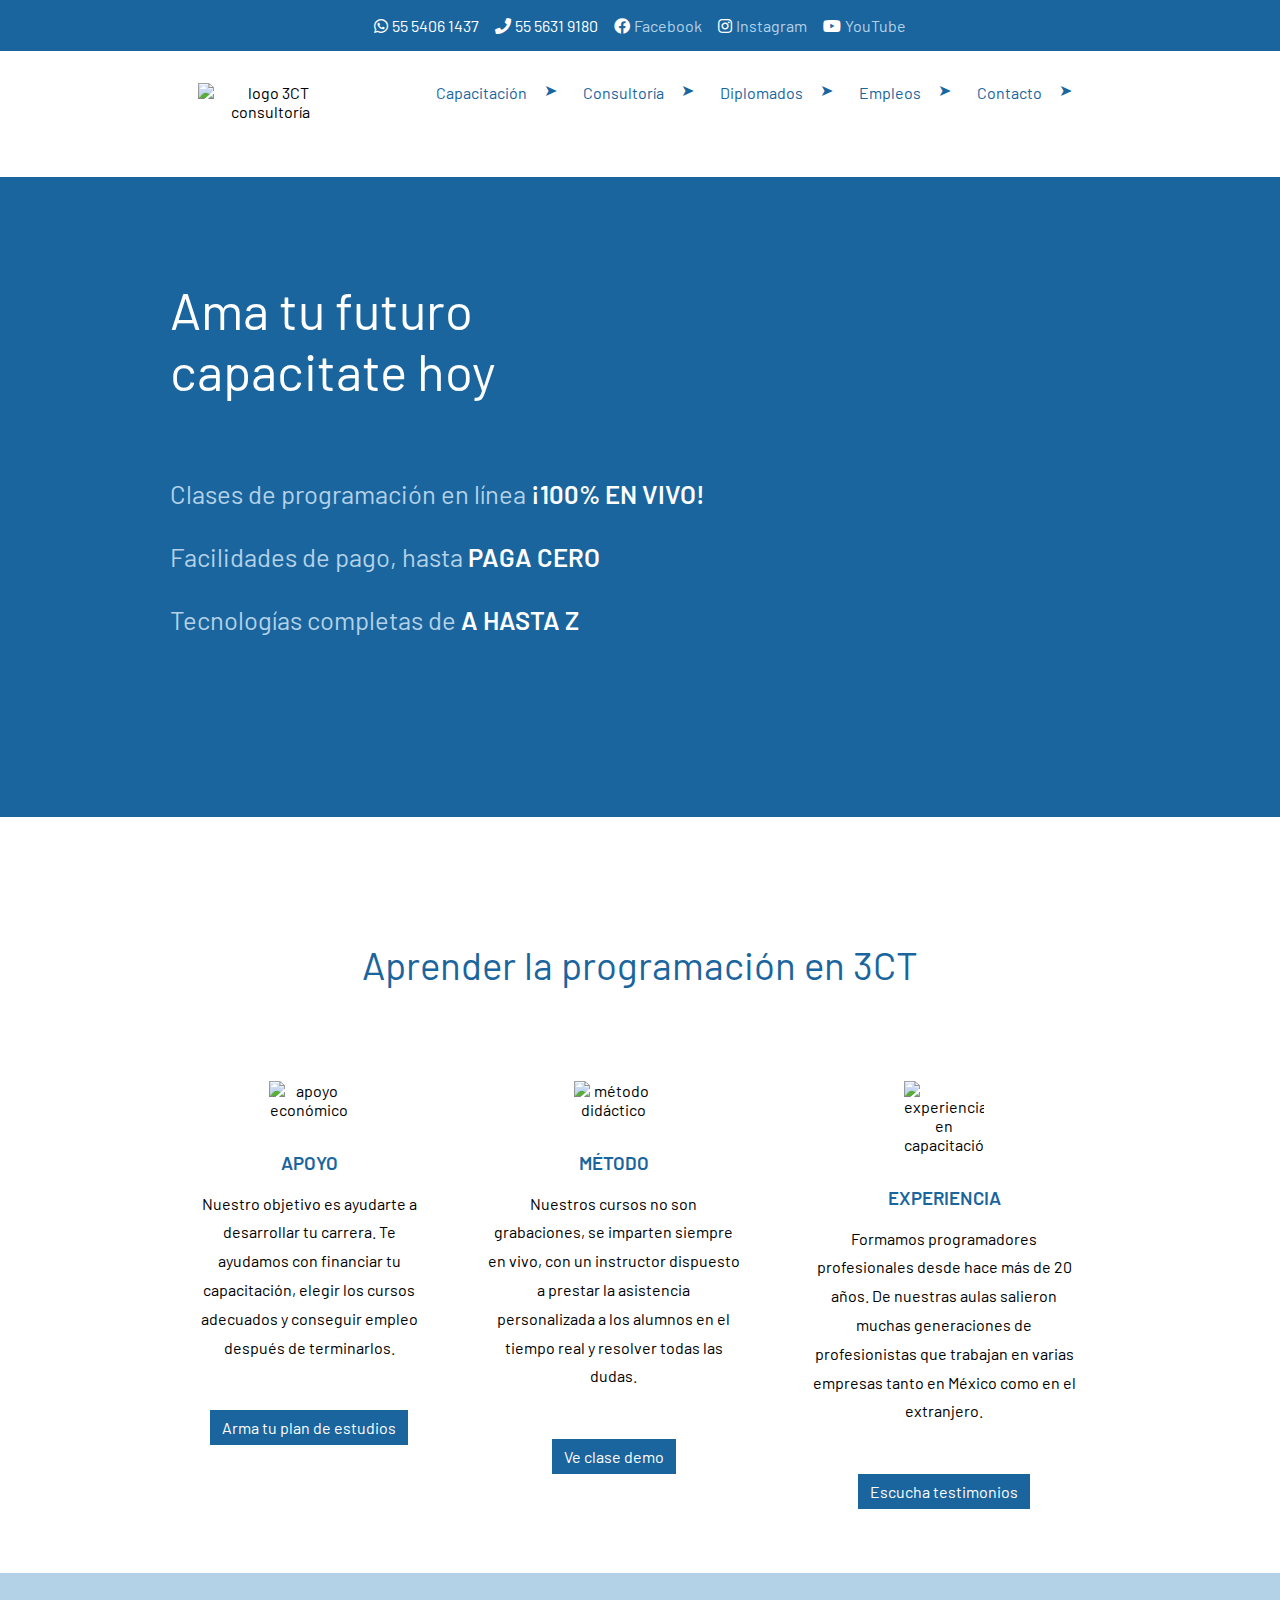
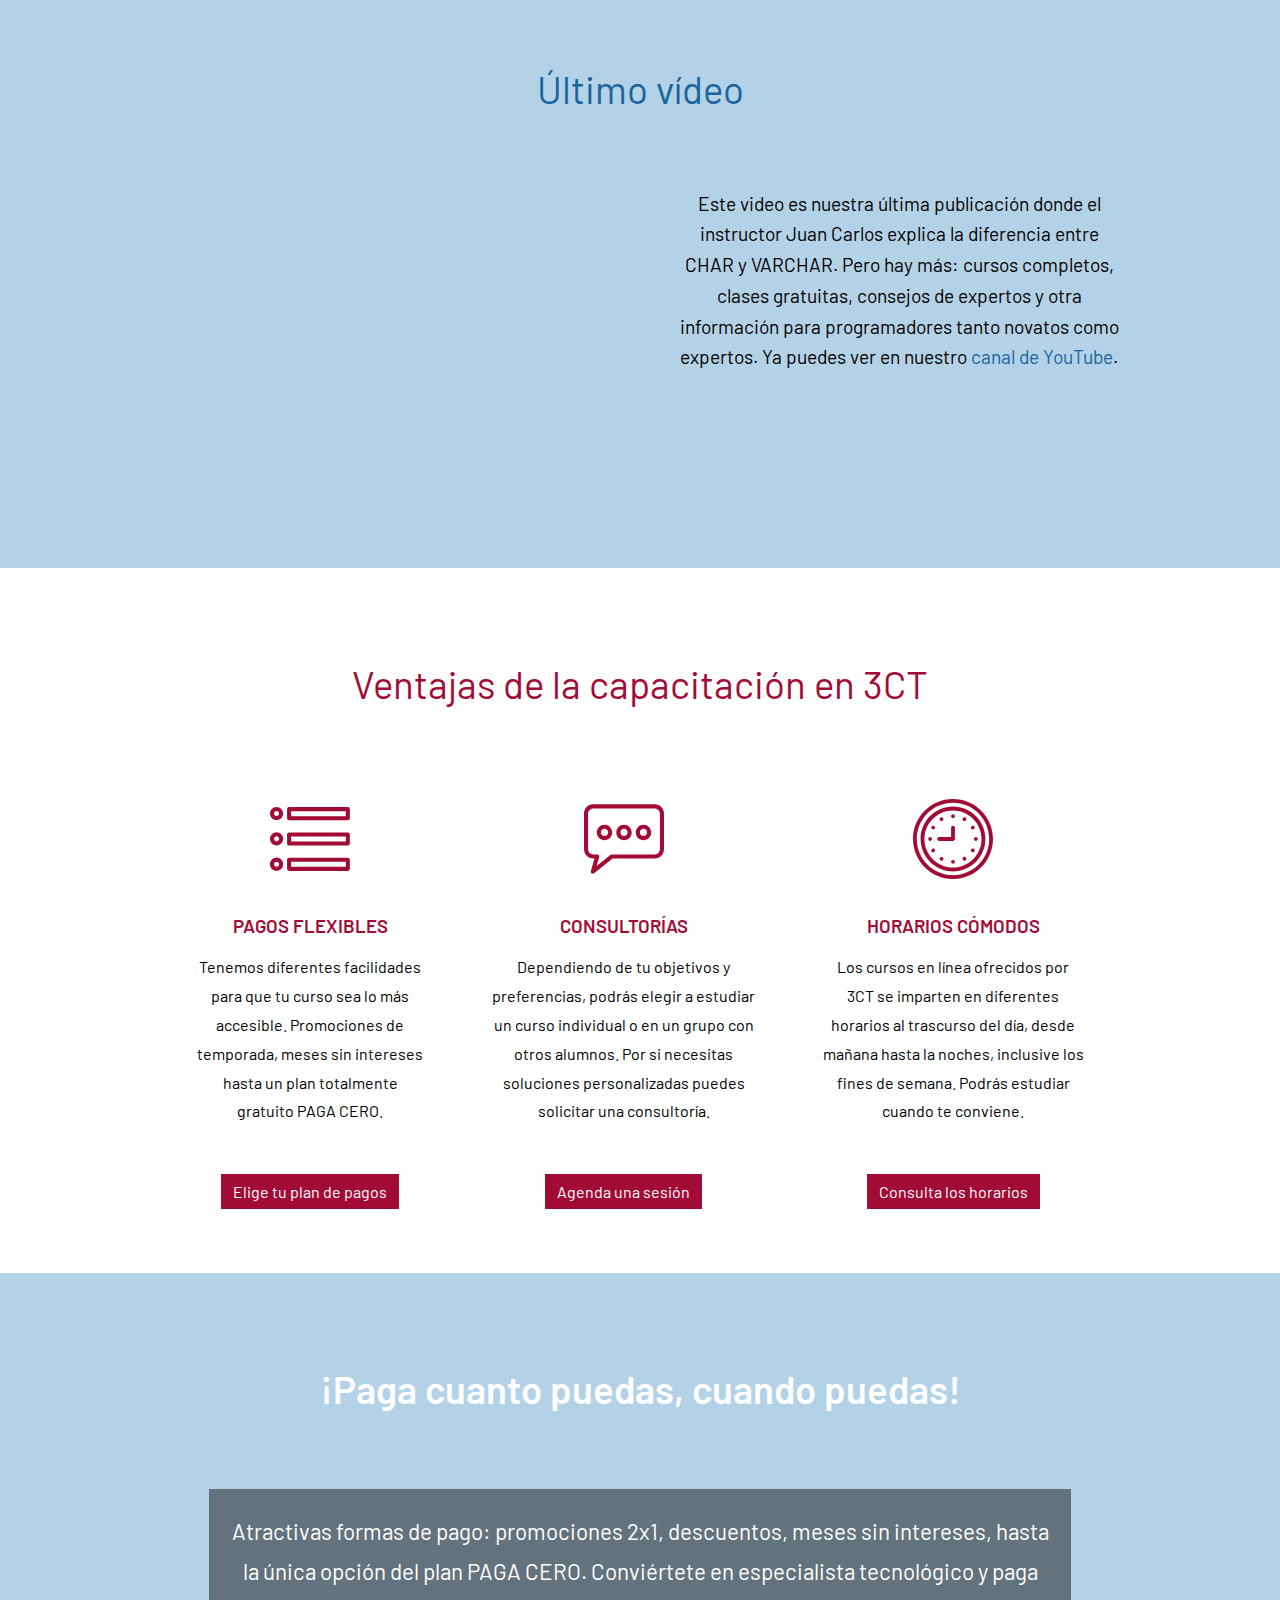
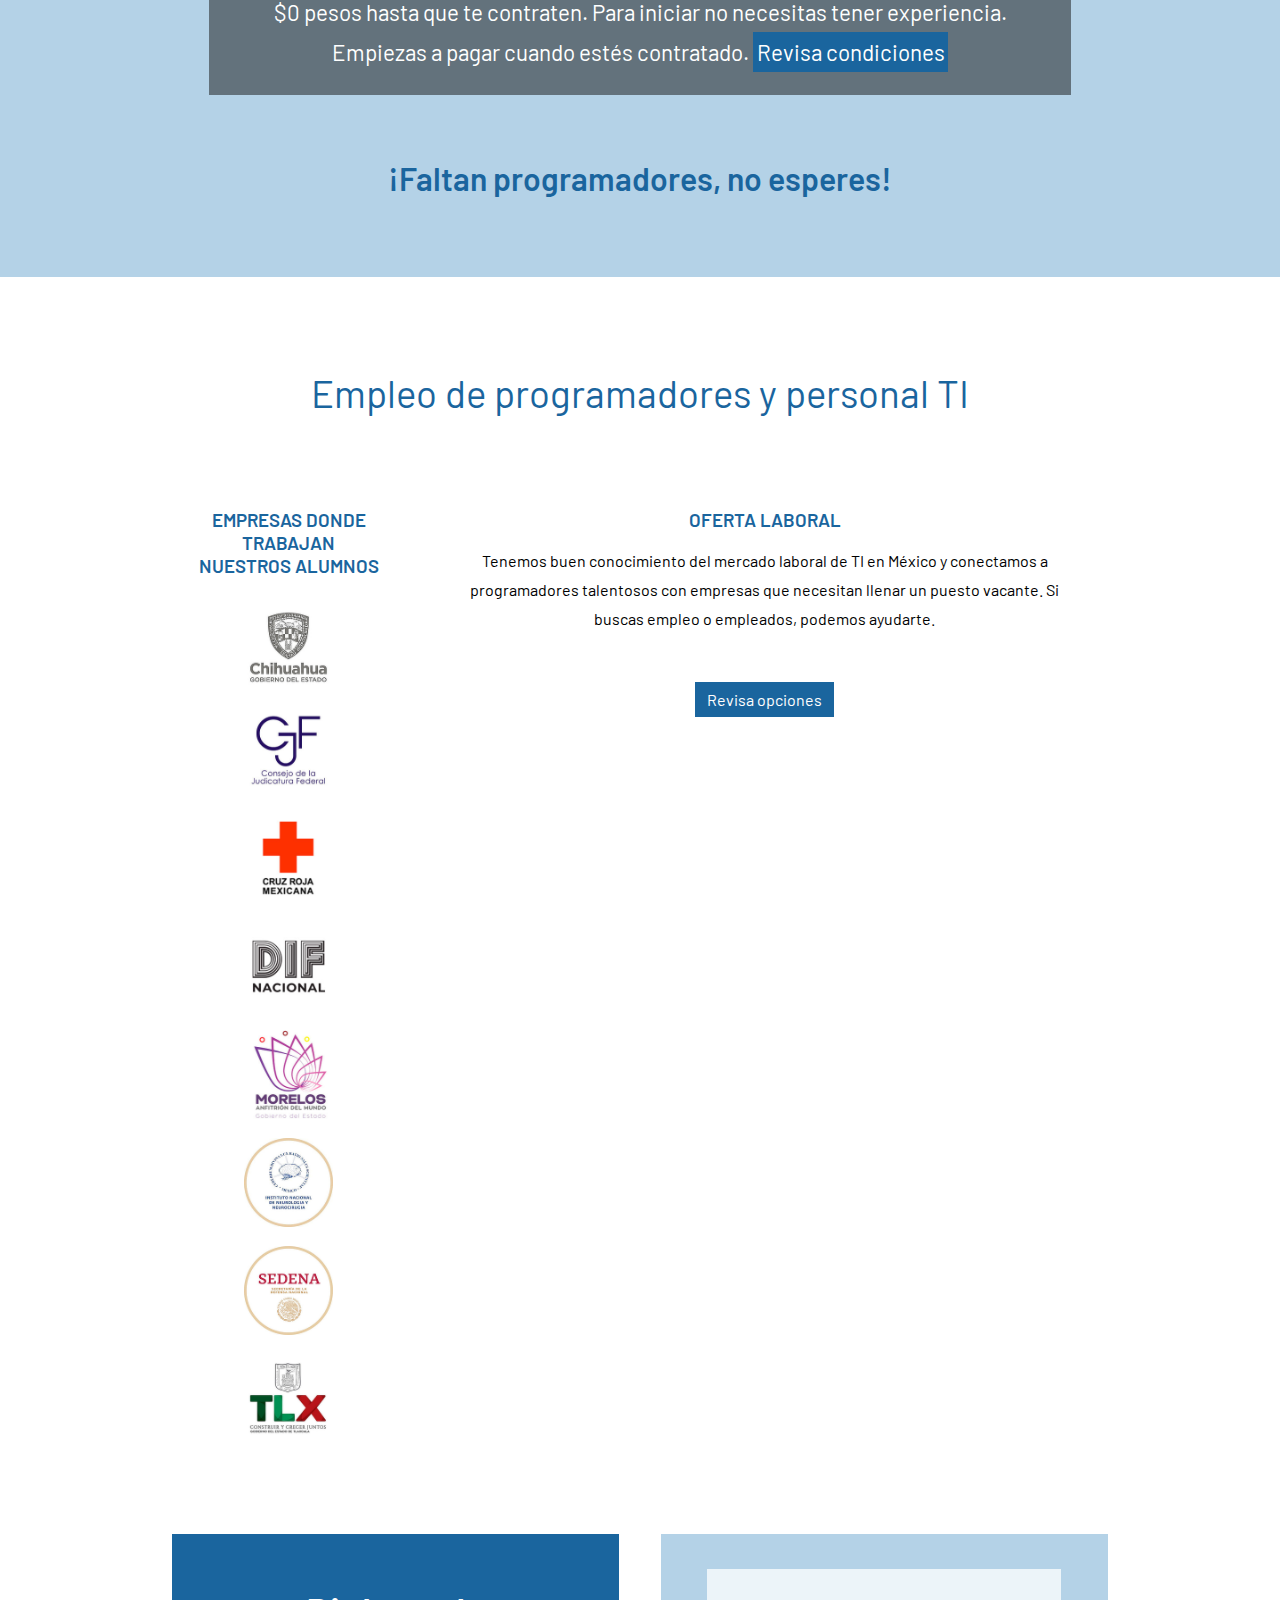
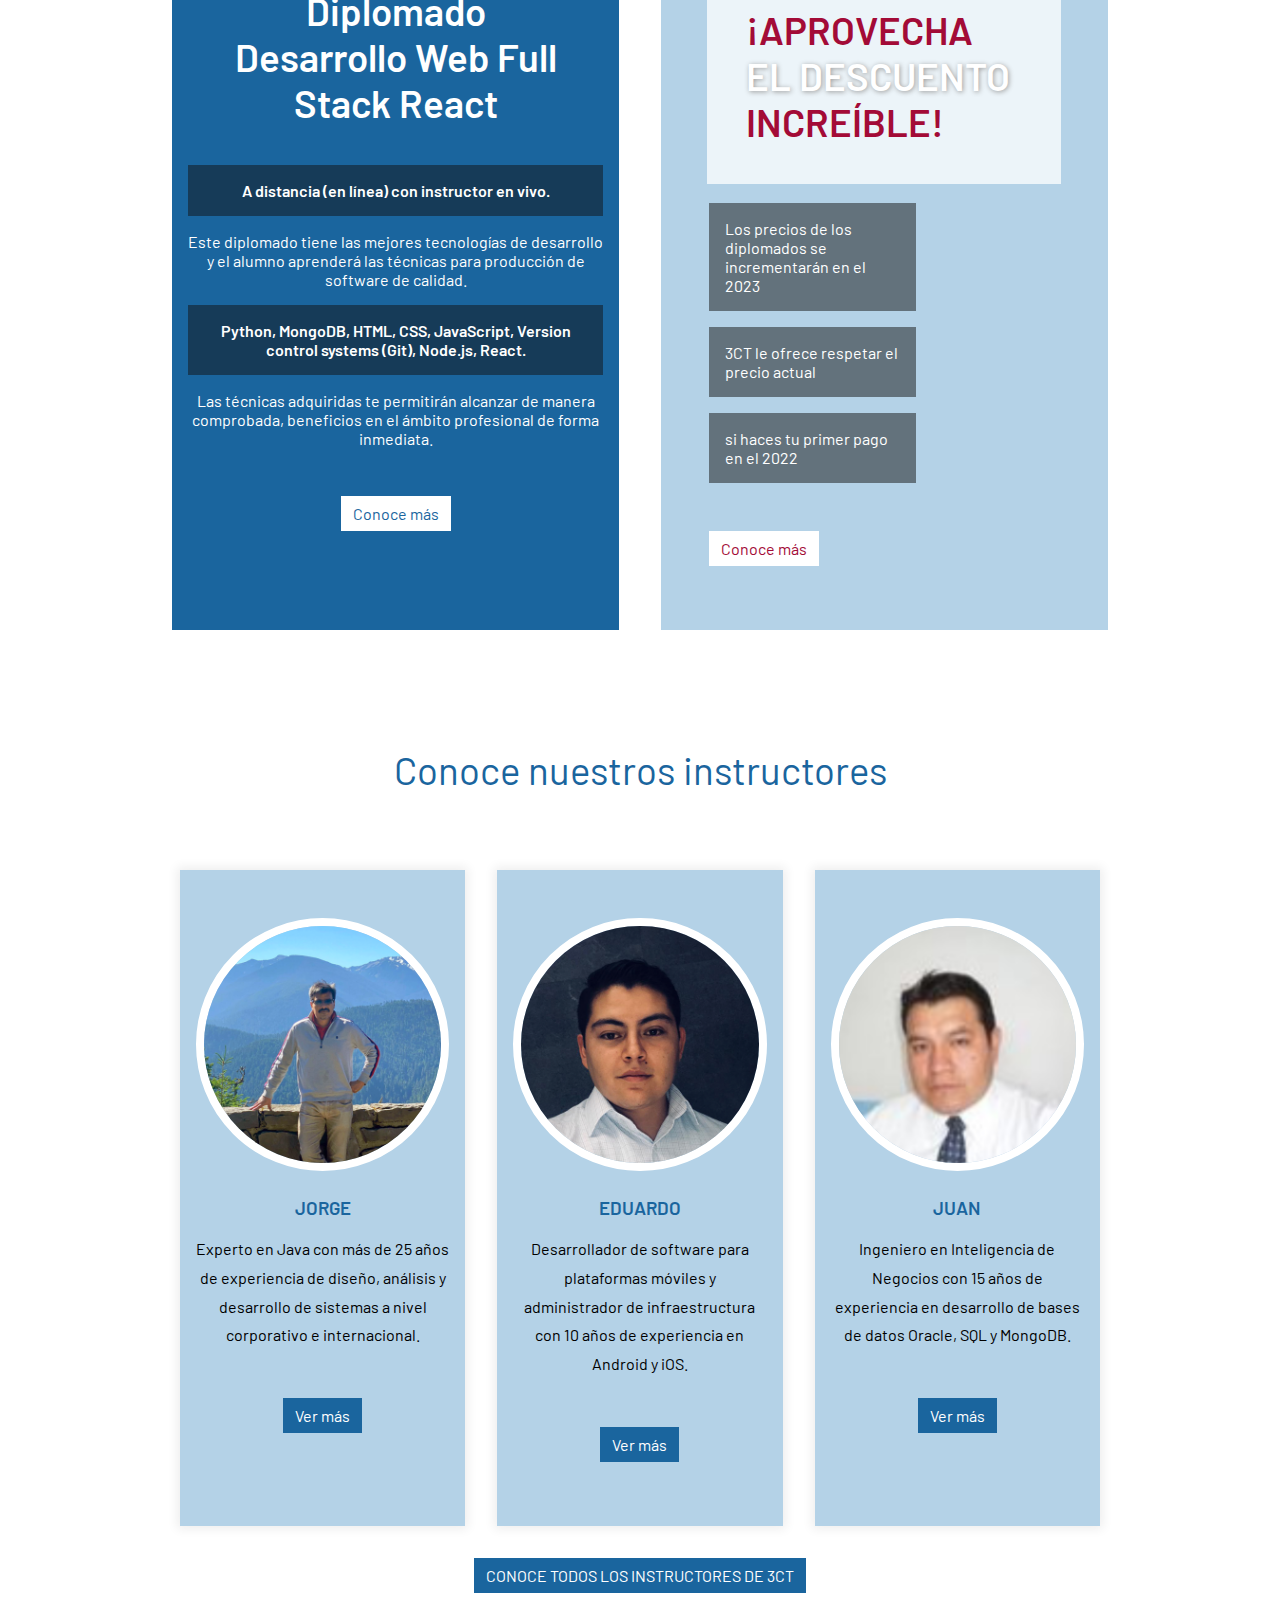
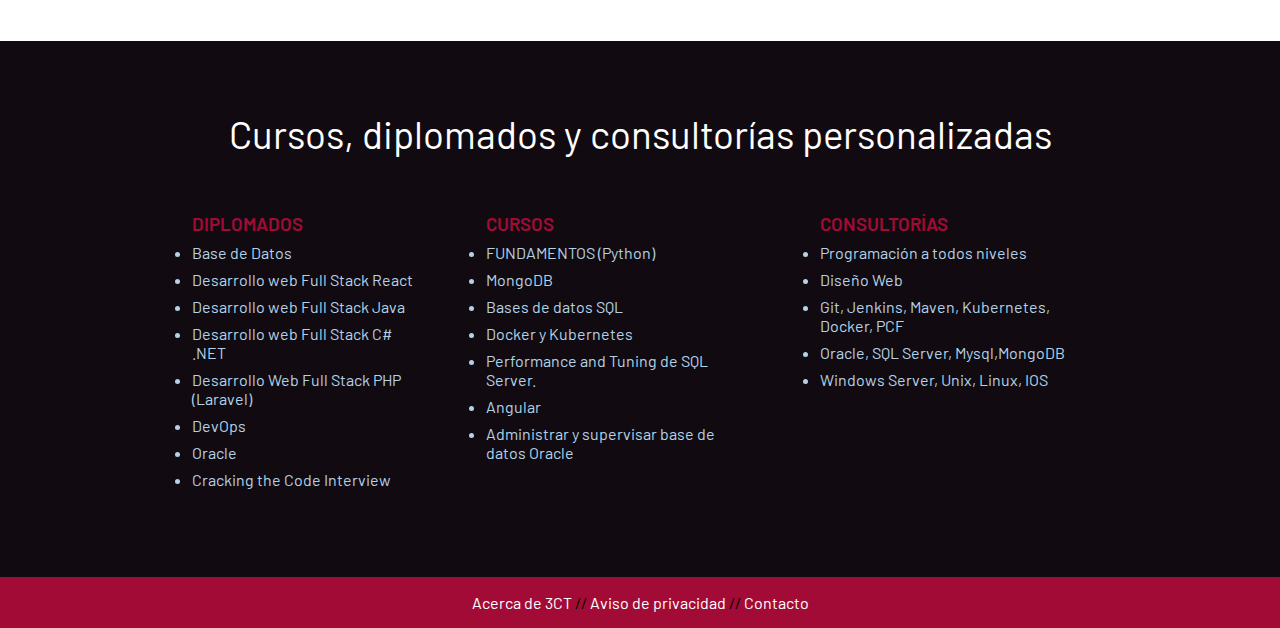
==== index.html @ 9e53409d "Se cambió texto de promoción." ====
<!DOCTYPE html>
<html lang="es" ontouchmove>

<head>

    <!-- Global site tag (gtag.js) - Google Ads: 1069296032 -->
    <script async src="https://www.googletagmanager.com/gtag/js?id=AW-1069296032"></script>
    <script>
        window.dataLayer = window.dataLayer || [];

        function gtag() {
            dataLayer.push(arguments);
        }
        gtag('js', new Date());
        gtag('config', 'AW-1069296032');
    </script>

    <meta charset="UTF-8">
    <meta http-equiv="X-UA-Compatible" content="IE=edge">
    <meta name="viewport" content="width=device-width, initial-scale=1.0">
    <meta name="description" content="Cursos, diplomados, consultorías en Java, PHP, bases de datos y programación general.">

    <title>3CT Centro de Capacitación y Consultoría Tecnológica</title>

    <link rel="preconnect" href="https://fonts.googleapis.com">
    <link rel="preconnect" href="https://fonts.gstatic.com" crossorigin>
    <link href="https://fonts.googleapis.com/css2?family=Barlow:wght@100;400;600;900&display=swap" rel="stylesheet">
    <link rel="stylesheet" href="https://use.fontawesome.com/releases/v5.0.7/css/all.css">
    <link rel="stylesheet" type="text/css" href="css/styles3CT.css">

    <link rel="stylesheet" type="text/css" href="slick/slick.css" />
    <link rel="stylesheet" type="text/css" href="slick/slick-theme.css" />

</head>

<body id="index">

    <!-- redes sociales y teléfonos -->

    <section class="bgB1">

        <ul id="redes" class="inner">
            <li><i class="fab fa-whatsapp"></i>55 5406 1437</li>
            <li><i class="fas fa-phone"></i>55 5631 9180</li>
            <li><i class="fab fa-facebook"></i><a href="https://www.facebook.com/tresct/?ref=pages_you_manage">Facebook</a></li>
            <li><i class="fab fa-instagram"></i><a href="https://www.instagram.com/3ctcentrodecapacitacion/">Instagram</a></li>
            <li><i class="fab fa-youtube"></i><a href="https://www.youtube.com/c/3ctMx/playlists">YouTube</a></li>
        </ul>

    </section>

    <section class="inner" id="topBar">

        <!-- barra superior con logo y navegación -->

        <img src="pic/logo-3ct.svg" alt="logo 3CT consultoría" id="logo3CT">

        <nav class="ddmenu">
            <div class="ddgroup">
                Capacitación
                <div class="ddsub">
                    <a href="#cursos">Cursos</a>
                    <a href="#diplomados">Diplomados</a>
                </div>
            </div>
            <div class="ddgroup">
                Consultoría
                <div class="ddsub">
                    <a href="#">Para empresas</a>
                    <a href="#conpersonas">Para personas</a>
                </div>
            </div>
            <div class="ddgroup">
                Diplomados
                <div class="ddsub">
                    <li><a href="/basededatos">Base de Datos</a></li>
                    <li><a href="/fullstack/react">Desarrollo web Full Stack React</a></li>
                    <li><a href="/fullstack/java">Desarrollo web Full Stack Java</a></li>
                    <li><a href="/fullstack/cSharp">Desarrollo web Full Stack C# .NET</a></li>
                     <li><a href="/fullstack/php">Desarrollo Web Full Stack PHP (Laravel)</a></li>
                    <li><a href="/devops">DevOps</a></li>
                    <!-- <li><a href="/oracle">Oracle</a></li> -->
                </div>
            </div>
            <div class="ddgroup">
                Empleos
                <div class="ddsub">
                    <a href="#">Bolsa de trabajo</a>
                    <a href="#">Contrata programadores</a>
                </div>
            </div>
            <div class="ddgroup" onclick="">
                Contacto
                <div class="ddsub">
                    <a href="https://wa.me/5215554061437?text=Hola,%20quiero%20más%20informes%20por%20favor "><i class="fab fa-whatsapp iconContact"></i>55 5406 1437</a>
                    <a href="tel:+5215556319180"><i class="fas fa-phone iconContact"></i>55 5631 9180</a>
                    <a href="mailto:contacto@3ct.mx"><object data="/pic/email.svg" type="" width="12px"></object>contacto@3ct.mx</a>
                    <a href="https://www.facebook.com/tresct/?ref=pages_you_manage"><i class="fab fa-facebook iconContact"></i>Facebook</a>
                    <a href="https://instagram.com/3ct_ig?igshid=YmMyMTA2M2Y="><i class="fab fa-instagram iconContact"></i>Instagram</a>
                    <a href="https://www.youtube.com/c/3ctMx/playlists"><i class="fab fa-youtube iconContact"></i>YouTube</a>
                </div>
            </div>
        </nav>

    </section>

    <!-- sección de cabecera con eslogan -->

    <div class="bgB1">
        <header class="inner" id="indxHdr">
            <h1>Ama tu futuro <br> capacitate hoy</h1>
            <p>Clases de programación en línea <span>¡100% EN VIVO!</span></p>
            <p>Facilidades de pago, hasta <span>PAGA CERO</span></p>
            <p>Tecnologías completas de <span>A HASTA Z</span></p>
        </header>
    </div>

    <!-- beneficios de estudiar en 3CT -->

    <section class="inner blue" id="indxBloc01">

        <h2>Aprender la programación en 3CT</h2>

        <div class="renglon">
            <div>
                <img src="pic/icon-apoyo.svg" alt="apoyo económico" class="icono">
                <h3>APOYO</h3>
                <p>Nuestro objetivo es ayudarte a desarrollar tu carrera. Te ayudamos con financiar tu capacitación, elegir los cursos adecuados y conseguir empleo después de terminarlos.</p>
                <a href="#" class="btn">Arma tu plan de estudios</a>
            </div>
            <div>
                <img src="pic/icon-metodo.svg" alt="método didáctico" class="icono">
                <h3>MÉTODO</h3>
                <p>Nuestros cursos no son grabaciones, se imparten siempre en vivo, con un instructor dispuesto a prestar la asistencia personalizada a los alumnos en el tiempo real y resolver todas las dudas.</p>
                <a href="https://www.youtube.com/watch?v=fLGae6ad7_g" class="btn">Ve clase demo</a>
            </div>
            <div>
                <img src="pic/icon-experiencia.svg" alt="experiencia en capacitación" class="icono">
                <h3>EXPERIENCIA</h3>
                <p>Formamos programadores profesionales desde hace más de 20 años. De nuestras aulas salieron muchas generaciones de profesionistas que trabajan en varias empresas tanto en México como en el extranjero.</p>
                <a href="#" class="btn">Escucha testimonios</a>
            </div>
        </div>

    </section>

    <!-- promoción del canal de YT -->

    <div class="bgB2">

        <section class="inner" id="ytpromo">
            <h2>Último vídeo</h2>
            <div>
                <iframe width="560" height="315" src="https://www.youtube.com/embed/TAAWGd6FJJU" title="YouTube video player" frameborder="0" allow="accelerometer; autoplay; clipboard-write; encrypted-media; gyroscope; picture-in-picture" allowfullscreen></iframe>
                <p>Este video es nuestra última publicación donde el instructor Juan Carlos explica la diferencia entre CHAR y VARCHAR. Pero hay más: cursos completos, clases gratuitas, consejos de expertos y otra información para programadores tanto novatos
                    como expertos. Ya puedes ver en nuestro <a href="https://www.youtube.com/c/3ctMx/playlists">canal de YouTube</a>.</p>
            </div>
        </section>

    </div>

    <!-- ventajas de la capacitación en 3CT -->

    <section class="inner red" id="indxBloc02">

        <a name="cerrar">
            <h2>Ventajas de la capacitación en 3CT</h2>
        </a>

        <div class="renglon">
            <div>
                <img src="pic/icon-pagos.svg" alt="pagos flexibles" class="icono">
                <h3>PAGOS FLEXIBLES</h3>
                <p>Tenemos diferentes facilidades para que tu curso sea lo más accesible. Promociones de temporada, meses sin intereses hasta un plan totalmente gratuito PAGA CERO. </p>
                <a href="#ventana-pagos" id=btnVentana class="btn">Elige tu plan de pagos</a>
                <aside id="ventana-pagos" class="ventana-pagos">
                    <div class="abrir-ventana">
                        <h3>Estos son los planes de estudio.</h3>
                    </div>
                    <a href="" class="cerrar-ventana"></a>
                </aside>
            </div>
            <div>
                <img src="pic/icon-consultorias.svg" alt="consultorías" class="icono">
                <h3>CONSULTORÍAS</h3>
                <p>Dependiendo de tu objetivos y preferencias, podrás elegir a estudiar un curso individual o en un grupo con otros alumnos. Por si necesitas soluciones personalizadas puedes solicitar una consultoría.</p>
                <a href="#ventana-sesion" id=btnVentana class="btn">Agenda una sesión</a>
                <aside id="ventana-sesion" class="ventana-sesion">
                    <div class="abrir-ventana">
                        <p>Lorem Ipsum is simply dummy text of the printing and typesetting industry. Lorem Ipsum has been the industry's standard dummy text ever since the 1500s, when an unknown printer took a galley of type and scrambled it to make a type
                            specimen book.</p>
                    </div>
                    <a href="" class="cerrar-ventana"></a>
                </aside>
            </div>
            <div>
                <img src="pic/icon-horarios.svg" alt="horarios cómodos" class="icono">
                <h3>HORARIOS CÓMODOS</h3>
                <p>Los cursos en línea ofrecidos por 3CT se imparten en diferentes horarios al trascurso del día, desde mañana hasta la noches, inclusive los fines de semana. Podrás estudiar cuando te conviene.</p>
                <a href="#ventana-horarios" id=btnVentana class="btn">Consulta los horarios</a>
                <aside id="ventana-horarios" class="ventana-horarios">
                    <div class="abrir-ventana">
                        <a href="#cerrar" class="btnCerrar">X</a>
                        <h3>Horarios</h3>
                        <ul>
                            <li>Martes y jueves 18:30 a 21:00</li>
                            <li>Sábados 09:00 a 14:00</li>
                            <li>Domintos 09-00 a 14:00</li>
                        </ul>
                    </div>
                    <a href="" class="cerrar-ventana"></a>
                </aside>
            </div>
        </div>

    </section>

    <!-- banner de promoción -->

    <div class="bgPago">
        <section class="inner" id="indxBanner">
            <h2>¡Paga cuanto puedas, cuando puedas!</h2>
            <p class="bannerTexto">Atractivas formas de pago: promociones 2x1, descuentos, meses sin intereses, hasta la única opción del plan PAGA CERO. Conviértete en especialista tecnológico y paga $0 pesos hasta que te contraten. Para iniciar no necesitas tener experiencia.
                Empiezas a pagar cuando estés contratado. <a href="#">Revisa condiciones</a></p>
            <p class="bannerEslogan">¡Faltan programadores, no esperes!</p>
        </section>
    </div>

    <!-- rotador de imágenes y opciones de empleo -->

    <section class="inner blue" id="indxBloc03">

        <h2>Empleo de programadores y personal TI</h2>

        <div class="renglon">

            <div id="rotador">

                <h3>EMPRESAS DONDE TRABAJAN NUESTROS ALUMNOS</h3>

                <div class="logotipos">
                    <div><img src="pic/logos/chihuahua.jpg" alt="chichuahua"></div>
                    <div><img src="pic/logos/cjf.jpg" alt="cjf"></div>
                    <div><img src="pic/logos/cruzroja.jpg" alt="cruzroja"></div>
                    <div><img src="pic/logos/dif.jpg" alt="dif"></div>
                    <div><img src="pic/logos/morelos.jpg" alt="morelos"></div>
                    <div><img src="pic/logos/neurologia.jpg" alt="neurologia"></div>
                    <div><img src="pic/logos/sedena.jpg" alt="sedena"></div>
                    <div><img src="pic/logos/tlx.jpg" alt="tlx"></div>
                </div>

            </div>

            <div>
                <h3>OFERTA LABORAL</h3>
                <p>Tenemos buen conocimiento del mercado laboral de TI en México y conectamos a programadores talentosos con empresas que necesitan llenar un puesto vacante. Si buscas empleo o empleados, podemos ayudarte.</p>
                <a href="#" class="btn">Revisa opciones</a>
            </div>
        </div>

    </section>

    <!-- anuncios -->

    <section class="inner" id="anuncios">

        <div id="anuncio1">
            <h2>Diplomado Desarrollo Web Full Stack React</h2>
            <p class="destacado">A distancia (en línea) con instructor en vivo.</p>
            <p>Este diplomado tiene las mejores tecnologías de desarrollo y el alumno aprenderá las técnicas para producción de software de calidad.</p>
            <p class="destacado">Python, MongoDB, HTML, CSS, JavaScript, Version control systems (Git), Node.js, React.</p>
            <p>Las técnicas adquiridas te permitirán alcanzar de manera comprobada, beneficios en el ámbito profesional de forma inmediata.</p>
            <p><a href="#" class="btn">Conoce más</a></p>
        </div>

        <div id="anuncio2">
            <h2>¡APROVECHA <span>EL DESCUENTO</span> INCREÍBLE!</h2>
            <p>Los precios de los diplomados se incrementarán en el 2023</p>
            <p>3CT  le ofrece respetar el precio actual</p>
            <p> si haces tu primer pago en el 2022</p>
            <p><a href="#" class="btn">Conoce más</a></p>
        </div>

    </section>

    <!-- instructores -->

    <section class="inner blue" id="indxInstructores">

        <h2>Conoce nuestros instructores</h2>

        <div class="renglon">
            <div>
                <p><img src="pic/instructor-jorge.png" alt="instructor jorge"></p>
                <h3>JORGE</h3>
                <p>Experto en Java con más de 25 años de experiencia de diseño, análisis y desarrollo de sistemas a nivel corporativo e internacional.</p>
                <a href="#" class="btn">Ver más</a>
            </div>
            <div>
                <p><img src="pic/instructor-eduardo-editada.png" alt="instructor eduardo"></p>
                <h3>EDUARDO</h3>
                <p>Desarrollador de software para plataformas móviles y administrador de infraestructura con 10 años de experiencia en Android y iOS.</p>
                <a href="#" class="btn">Ver más</a>
            </div>
            <div>
                <p><img src="pic/instructor-juan.png" alt="instructor juan"></p>
                <h3>JUAN</h3>
                <p>Ingeniero en Inteligencia de Negocios con 15 años de experiencia en desarrollo de bases de datos Oracle, SQL y MongoDB.</p>
                <a href="#" class="btn">Ver más</a>
            </div>
        </div>

        <p class="centrar"><a href="#" class="btn">CONOCE TODOS LOS INSTRUCTORES DE 3CT</a></p>

    </section>

    <!-- catálogo de cursos -->

    <div class="bgD1">
        <section class="inner" id="catalogo">
            <h2>Cursos, diplomados y consultorías personalizadas</h2>

            <div class="renglon">
                <div>
                    <a name="diplomados">
                        <h3>DIPLOMADOS</h3>
                    </a>
                    <ul>
                        <li><a href="/basededatos">Base de Datos</a></li>
                        <li><a href="/fullstack/react">Desarrollo web Full Stack React</a></li>
                        <li><a href="/fullstack/java">Desarrollo web Full Stack Java</a></li>
                        <li><a href="/fullstack/cSharp">Desarrollo web Full Stack C# .NET</a></li>
                        <li><a href="/fullstack/php">Desarrollo Web Full Stack PHP (Laravel)</a></li>
                        <li><a href="/devops">DevOps</a></li>
                        <li><a href="/oracle">Oracle</a></li>
                        <li><a href="#">Cracking the Code Interview</a></li>
                    </ul>
                </div>
                <div>
                    <a name="cursos">
                        <h3>CURSOS</h3>
                    </a>
                    <ul>
                        <li><a href="#">FUNDAMENTOS (Python)</a></li>
                        <li><a href="#">MongoDB</a></li>
                        <li><a href="#">Bases de datos SQL</a></li>
                        <li><a href="#">Docker y Kubernetes</a></li>
                        <li><a href="#">Performance and Tuning de SQL Server.</a></li>
                        <li><a href="#">Angular</a></li>
                        <li><a href="/cursos/admonOracle">Administrar y supervisar base de datos Oracle</a></li>
                    </ul>
                </div>
                <div>
                    <a name="conpersonas">
                        <h3>CONSULTORÍAS</h3>
                    </a>
                    <ul>
                        <li><a href="#">Programación a todos niveles</a></li>
                        <li><a href="#">Diseño Web</li>
                        <li><a href="#">Git, Jenkins, Maven, Kubernetes, Docker, PCF</a></li>
                        <li><a href="#">Oracle, SQL Server, Mysql,MongoDB</a></li>
                        <li><a href="#">Windows Server, Unix, Linux, IOS </a></li>
                    </ul>
                </div>
            </div>

        </section>
    </div>

    <!-- footer -->

    <div class="bgR1">
        <section class="inner" id="footer">
            <footer>
                <a href="#">Acerca de 3CT</a> // <a href="#">Aviso de privacidad</a> // <a href="#">Contacto</a>

            </footer>
        </section>
    </div>

    <script type="text/javascript" src="js/jquery-3.6.0.min.js"></script>
    <script type="text/javascript" src="js/jquery-migrate-1.2.1.min.js"></script>
    <script type="text/javascript" src="slick/slick.min.js"></script>

    <script>
        $(document).ready(function() {
            $('.logotipos').slick({
                infinite: true,
                slidesToShow: 3,
                slidesToScroll: 1,
                autoplay: true,
                autoplaySpeed: 2000
            });
        });
    </script>

</body>
<script>
    'undefined' === typeof _trfq || (window._trfq = []);
    'undefined' === typeof _trfd && (window._trfd = []), _trfd.push({
            'tccl.baseHost': 'secureserver.net'
        }), _trfd.push({
            'ap': 'cpbh'
        }, {
            'server': 'a2plvcpnl163508'
        }) // Monitoring performance to make your website faster. If you want to opt-out, please contact web hosting support.
</script>
<script src='https://img1.wsimg.com/tcc/tcc_l.combined.1.0.6.min.js'></script>

</html>
---- css/styles3CT.css ----
/* 3CT | hoja de estilos principal */

/* reseteo y redefiniciÃ³n de los elementos HTML */ 

* {
  margin: 0;
  padding: 0;
  box-sizing: border-box;
}
body {
  font-family: 'Barlow', sans-serif;
  font-size: 1em;
}
h1, h2, h3, h4, h5, h6 {
  font-weight: 400;
}
ul {
  list-style-type: none;
}
a {
  text-decoration: none;
}
a:hover {
  transition: all 1s ease;
}
img {
  width: 100%;
  height: auto;
}

/* clases generales */

.inner {
  max-width: 960px;
  margin: 0 auto;
}
.sep1 {
  width: 100%;
  height: 1em;
  margin: 2em 0 0 0;
  background: repeating-linear-gradient(-45deg,#B4D2E7,#B4D2E7 10px,#fff 10px,#fff 20px);
}
.bgB1 {
  background-color: #1A659E;
}
.bgB2 {
  background-color: #B4D2E7;
}
.bgD1 {
  background-color: #110B11;
}
.bgR1 {
  background-color: #A30B37;
} 
a.btn {
  display: block;
  padding: .5em .75em;
  margin: 2em 0;
  width: max-content;
}
.centrar {
  width: min-content;
  margin: auto;
}
section div.renglon {
  display: flex;
  flex-direction: column;
  justify-content: center;
}
section div.renglon a.btn {
  display: inline-flex;
}

/* Ventana Emergente*/
section div.renglon aside.ventana-pagos {
    position: fixed;
    top: -100vh;
    left: 0;
    z-index: 99999999;
    width: 100vw;
    height: 100vh;
    opacity: 0;
    transition: opacity 0.35s ease;
}
section div.renglon aside.ventana-sesion {
    position: fixed;
    top: -100vh;
    left: 0;
    z-index: 99999999;
    width: 100vw;
    height: 100vh;
    opacity: 0;
    transition: opacity 0.35s ease;
}
section div.renglon aside.ventana-horarios {
    position: fixed;
    top: -100vh;
    left: 0;
    z-index: 99999999;
    width: 100vw;
    height: 100vh;
    opacity: 0;
    transition: opacity 0.35s ease;
}

section div.renglon a#bntVentana {
    transition: all 0.15s linear;
}

section div.renglon aside.ventana-pagos div.abrir-ventana {
    width: 100%;
    max-width: 500px;
    position: fixed;
    left: 50%;
    top: -100vh;
    transition: top 0.35s ease;
    margin-left: -250px;
    background: white;
    border-radius: 2px;
    z-index: 9999999;
}
section div.renglon aside.ventana-sesion div.abrir-ventana {
    width: 100%;
    max-width: 500px;
    position: fixed;
    left: 50%;
    top: -100vh;
    transition: top 0.35s ease;
    margin-left: -250px;
    background: white;
    border-radius: 2px;
    z-index: 9999999;
}
section div.renglon aside.ventana-horarios div.abrir-ventana {
    width: 100%;
    max-width: 500px;
    position: fixed;
    left: 50%;
    top: -100vh;
    transition: top 0.35s ease;
    margin-left: -250px;
    background: white;
    border-radius: 2px;
    z-index: 9999999;
}


section div.renglon aside.ventana-pagos:target {
    opacity: 1;
    top: 0;
}
section div.renglon aside.ventana-sesion:target {
    opacity: 1;
    top: 0;
}
section div.renglon aside.ventana-horarios:target {
    opacity: 1;
    top: 0;
}

section div.renglon aside.ventana-pagos a.cerrar-ventana {
    position: absolute;
    left: 0;
    width: 100%;
    height: 100%;
    z-index: 99999991;
}
section div.renglon aside.ventana-sesion a.cerrar-ventana {
    position: absolute;
    left: 0;
    width: 100%;
    height: 100%;
    z-index: 99999991;
}
section div.renglon aside.ventana-horarios a.cerrar-ventana {
    position: absolute;
    left: 0;
    width: 100%;
    height: 100%;
    z-index: 99999991;
}


section div.renglon aside.ventana-pagos:target div.abrir-ventana {
    top: 50px;
    transition: top 0.35s ease;
}
section div.renglon aside.ventana-sesion:target div.abrir-ventana {
    top: 50px;
    transition: top 0.35s ease;
}
section div.renglon aside.ventana-horarios:target div.abrir-ventana {
    top: 50px;
    transition: top 0.35s ease;
}

section div.renglon aside.ventana-horarios div.abrir-ventana a.btnCerrar {
    position: absolute;
    top: 0.2em;
    right: 0.375em;
    margin: 0;
    padding: 5px;
    color: white;
    background-color: black;
    transition: background-color .5s;
}

/* barra superior */

#topBar {
  padding: 1em 0;
}
#redes {
  display: flex;
  flex-wrap: wrap;
  justify-content: center;    
}
#redes li {
  color: #fff;
  padding: 0 .5em;
  margin: 1em 0;
}
#redes li i {
  padding: 0 .25em 0 0;
}
#redes li a {
  color: #B4D2E7;
}
#redes li a:hover {
  color: #fff;
}
#logo3CT {
  max-width: 145px;
  padding: 1em 0 .5em 0;
}

/* navegaciÃ³n principal */
.ddmenu { 
  display: flex; 
}
.ddmenu a, .ddmenu .ddgroup {
  width: 100%;
  padding: 1em 2.5em 1em 1em;
  color: #1A659E;
  background: #fff;
}
.ddmenu a:hover, .ddmenu .ddgroup:hover {
  color: #B4D2E7;
  background: #1A659E;
  cursor: pointer;
}
.ddmenu .ddgroup { 
  position: relative; 
}
.ddsub {
  width: 100%;
  position: absolute;
  top: 100%; 
  left: 0;
  display: none;
}
.ddsub a { 
  display: block; 
  box-sizing: border-box;
  font-size: .8em;
  padding: 1.5em .25em;
}
.ddgroup:hover .ddsub { 
  display: block; 
}
.ddgroup::after {
  content: "\27A4";
  position: absolute;
  top: .8em; right: .6em;
  transition: transform 0.2s;
}
.ddgroup:hover::after {
  transform: rotate(90deg);
}

/* estilos particulares de index */

section.inner {
  padding: 1em .25em;
  text-align: center;
}
#index #indxHdr {
  display: flex;
  flex-direction: column;
  color: #fff;
  margin: 2em auto;
  background-image: url(../pic/mainHdrBckgr.png);
  background-position: right bottom;
  background-repeat: no-repeat;
  text-align: left;
}
#index #indxHdr h1 {
  max-width: 60%;
  margin: 2em 0 1em 10px;
  font-size: 3.2em;
}
#index #indxHdr p {
  margin: 1em 0 .25em 10px;
  font-size: 1.6em;
  color:#B4D2E7;
}
#index #indxHdr p span {
  font-weight: 600;
  color: #fff;
}
#index section.blue h2, #index section.blue h3 {
  color: #1A659E;
}
#index section.blue a.btn {
  background-color: #1A659E;
  color: #fff;
}
#index section.blue a.btn:hover {
  background-color: #A30B37;
  box-shadow: 0 0 10px #ccc;
}
#index section.red h2, #index section.red h3 {
  color: #A30B37;
}
#index section.red a.btn {
  background-color: #A30B37;
  color: #fff;
}
#index section.red a.btn:hover {
  background-color: #1A659E;
  box-shadow: 0 0 10px #ccc;
}
section h2 {
  font-size: 2.4em;
  margin: 2em 0;
}
section div.renglon div {
  padding: 1em 2em;
}
img.icono {
  max-width: 80px;
  padding: 0 0 2em 0;
}
section div.renglon div h3 {
  font-weight: 600;
}
section div.renglon div p {
  line-height: 1.8;
  margin: 1em 0;
}
div.bgPago {
  background-color: #B4D2E7;
  background-image: url(../pic/bckgr-pagos.png);
  background-position: center center;
  background-repeat: no-repeat;
  background-size: cover;
}
#index section#indxBanner {
  color: #fff;
}
#index section#indxBanner h2 {
  font-weight: 600;
}
.bannerTexto {
 font-size: 1.4em;
 margin: 2em;
 padding: 1em;
 line-height: 1.8;
 background-color: rgba(17,17,17,.5); 
}
.bannerTexto a {
  display: inline-block;
  padding: 0 .15em;
  background-color: #1A659E;
  color: #fff;
}
.bannerEslogan {
  font-size: 2em;
  font-weight: 600;
  margin: 2em;
  color: #1A659E;
}
#index #ytpromo {
  padding: 1em 0 4em 0;
}
#index #ytpromo h2 {
  color: #1A659E;
}
#index #ytpromo iframe {
  width: 100%;
  height: 315px;
}
#index #ytpromo p {
  padding: 1em;
  line-height: 1.6;
}
#index #ytpromo p a {
  color: #1A659E;
}
#index #ytpromo p a:hover {
  color: #A30B37;
}
#index #indxInstructores div.renglon div {
  box-shadow: 0 0 10px 3px #eee;
  background-color: #B4D2E7;
  padding: 2em 1em;
}
#index div.renglon div.logotipos div {
  padding: 0;
  margin: 1em;
}
#index #indxInstructores div.renglon div p {
  text-align: center;
}
#index #indxInstructores div.renglon div img {
  border: .5em solid white;
  border-radius: 50%;
}
#catalogo {
  color: #fff;
  padding: 2em 0 4em 0;
}
section#catalogo h2 {
  margin: 1em 0;
}
section#catalogo div h3 {
  color: #A30B37;
}
#catalogo div {
  text-align: left;
}
#catalogo div li {
  margin: .5em 0;
  list-style-type: disc;
  color:#B4D2E7;
}
#catalogo div li a {
  color: #B4D2E7;
}
#catalogo div li a:hover {
  color: #A30B37;
}
#footer {
  text-align: center;

}
#footer a {
  color: #fff;
}
#footer a:hover {
  color:#110B11;
}

/* plantilla cursos y diplomados */
#plantillaHeader {
  position: relative;
}
div#randomBackground {
  position: absolute;
  z-index: 1;
}
.cursoHdr {
  position: relative;
  padding: 4em 1em;
  color: #fff;
  text-shadow: 1px 1px 1px #222;
  font-size: 150%;
  z-index: 9999;
}
#cursoLogo {
  max-width: 160px;
  z-index: 10;
  float: right;
  position: relative;
  top: -30px;
}
main#curso {
  padding: 1em 2em 4em 2em;
}

#curso a.btn {
  background-color: #1A659E;
  color: #fff;
}
#curso a.btn:hover {
  background-color: #A30B37;
}
#curso h2 {
  font-size: 2.4em;
  margin: 2em 0 .25em 0;
  color: #1A659E;
}
#curso h3 {
  color: #A30B37;
  text-transform: uppercase; 
  margin: 2em 0 .25em 0;
}
#curso p, #curso li, #curso dt, #curso dd {
  line-height: 2;
  font-size: 1.2em;
  color: #444;
  font-weight: 400;
}
#curso p strong {
  color: #1A659E;
  font-weight: 600;;
}
#curso ul li {
  list-style-type: square;
  margin: 0 0 0 1em;
}
#curso ol li {
  margin: 0 0 0 1em;
}
#curso dt {
  color: #1A659E;
  margin: 1em 0 0 0;
}
#curso dt, #curso dd {
  padding: 0 2em;
}


#curso .temario li {
  font-size: 1.2rem;
}
/* anuncios */

#anuncios {
  text-align: center;
}
#anuncios div {
  padding: 1em;
  margin: .5em;
}
#anuncios div h2 {
  margin: 0;
  padding: 1em;
  font-weight: 600;
}
#anuncios div a.btn {
  display: inline-flex;
  background-color: #fff;
  color: #1A659E;
}
#anuncios div a.btn:hover {
  background-color: #B4D2E7;
}
#anuncio1 {
  background-color: #1A659E;
  background-image: url(../pic/bckgr-code.png);
  background-repeat: no-repeat;
  background-size: cover;
  color: #fff;
}
#anuncio1 p {
  margin: 0 0 1em 0;
}
#anuncio1 p.destacado {
  background-color: rgba(17,17,17,.5);
  padding: 1em;
  font-weight: 600;
}
#anuncio2 {
  text-align: left;
  background-color: #B4D2E7;
  background-image: url(../pic/bckgr-laptop.png);
  background-repeat: no-repeat;
  background-size: cover;
  color: #fff;
}
#anuncios div#anuncio2 h2 {
  margin: .5em .8em;
  color: #A30B37;
  background-color: rgba(255, 255, 255, .75);
}
#anuncio2 h2 span {
  color: #fff;
  text-shadow: 1px 1px 5px #999;
}
#anuncio2 p {
  padding: 1em;
  background-color: rgba(17,17,17,.5);
  margin: 1em 0 1em 2em;
  width: 50%;
}
div#anuncio2 p:last-child {
  background-color: transparent;
  padding: 0;
}
div#anuncio2 p:last-child a {
  color: #A30B37;
}

/* accordion */

#accordion h3 {
  padding-left: 3em; 
  margin: 0;
}

/* ----------

MEDIA QUERIES  

---------- */


/* navegaciÃ³n principal para celulares TEMP */

  @media screen and (max-width: 640px) {
    .ddmenu { 
      flex-wrap: wrap; 
    }
    .ddsub {
      position: static;
      margin-top: 10px;
    }
  }

/* pantallas grandes */

  @media screen and (min-width: 960px) {
    #topBar {
      display: flex;
      justify-content: space-around;
    }
    #indexLink {
      width: 200px;
    }
    #index #indxHdr {
      height: 640px;
    }
    section div.renglon {
      flex-direction: row;
    }
    #index #ytpromo div {
      display: flex;
    }
    #index #ytpromo div p {
      max-width: 50%;
      font-size: 1.2em;
      padding: 0 0 0 2em;
    }
    div#rotador {
      max-width: 640px;
    }
    #indxInstructores div.renglon {
      justify-content: space-around;
    }
    #indxInstructores div.renglon div {
      max-width: 30%;
    }
    #catalogo div.renglon {
      justify-content: space-around;
    }
    #catalogo div.renglon.div {
      max-width: 30%;
    }
    #anuncios {
      display: flex;
      justify-content: space-between;
    }
    #anuncios div {
      max-width: 47%;
    }
  }
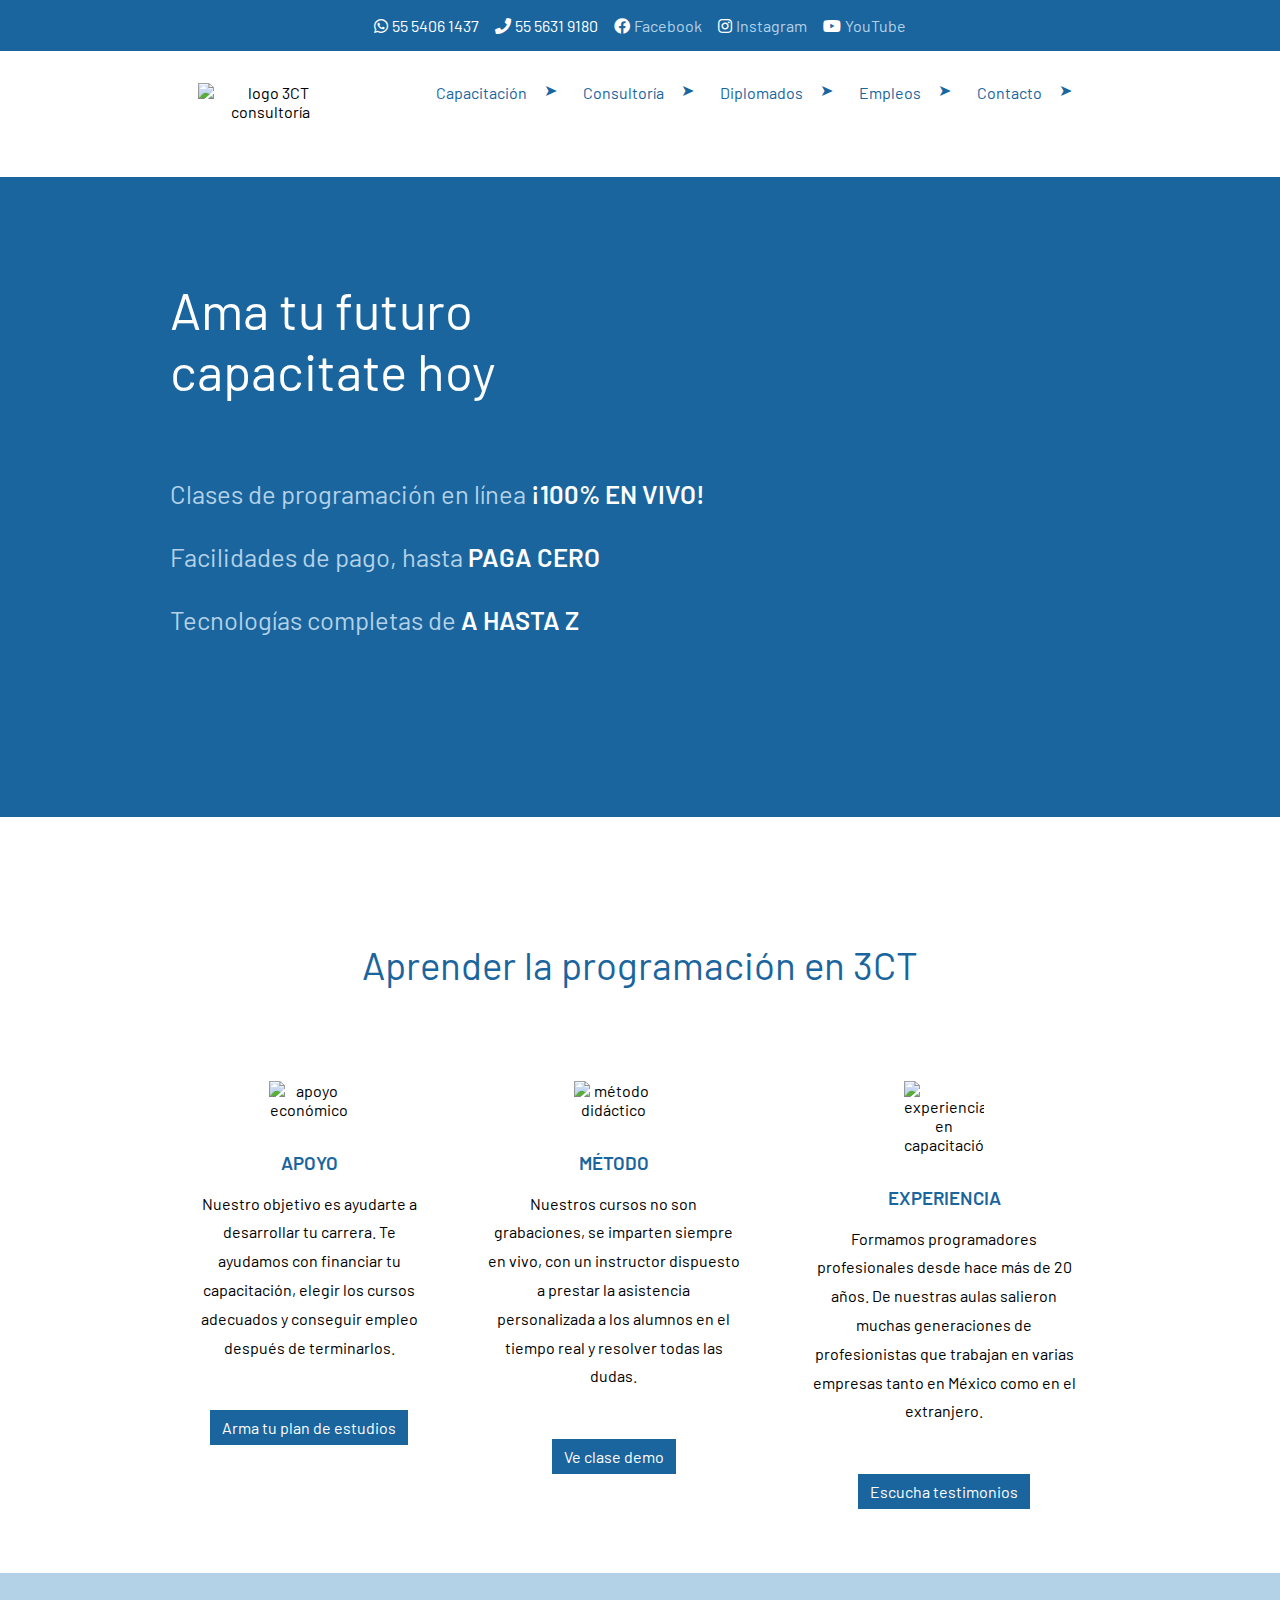
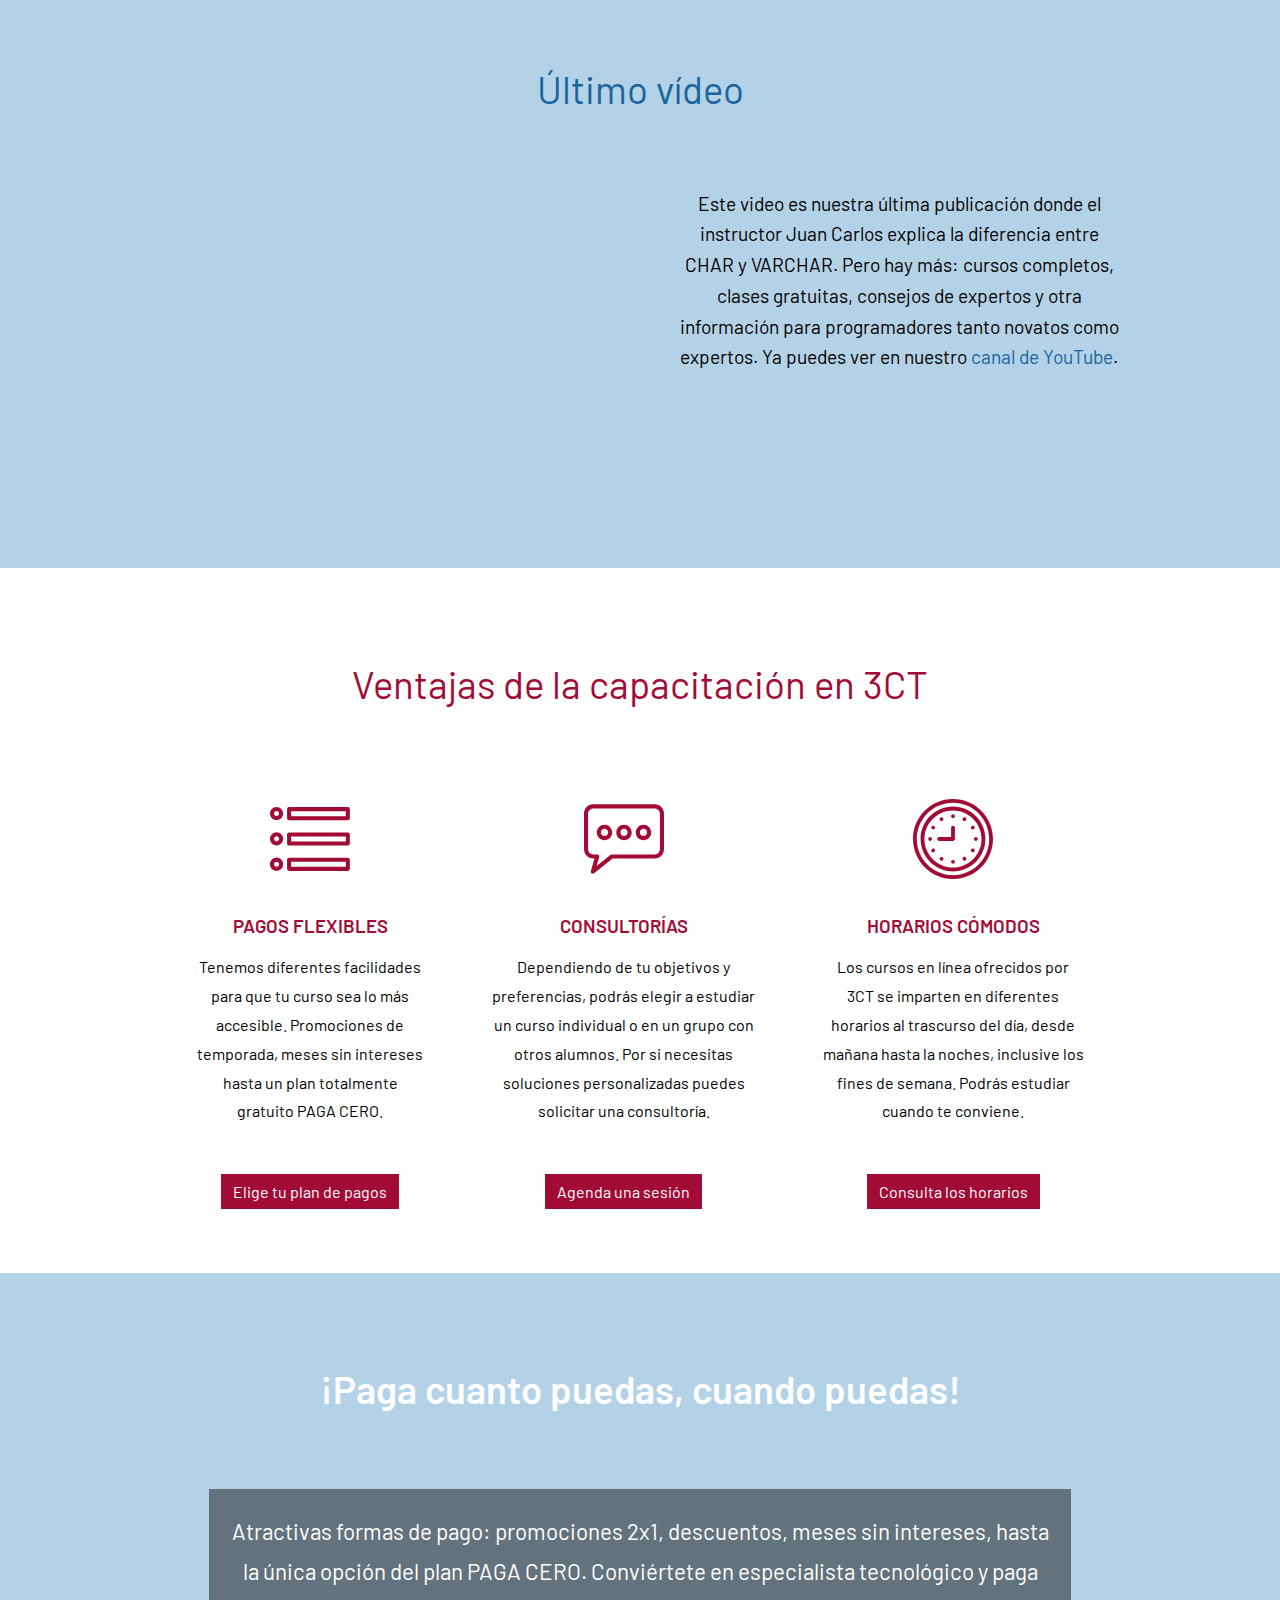
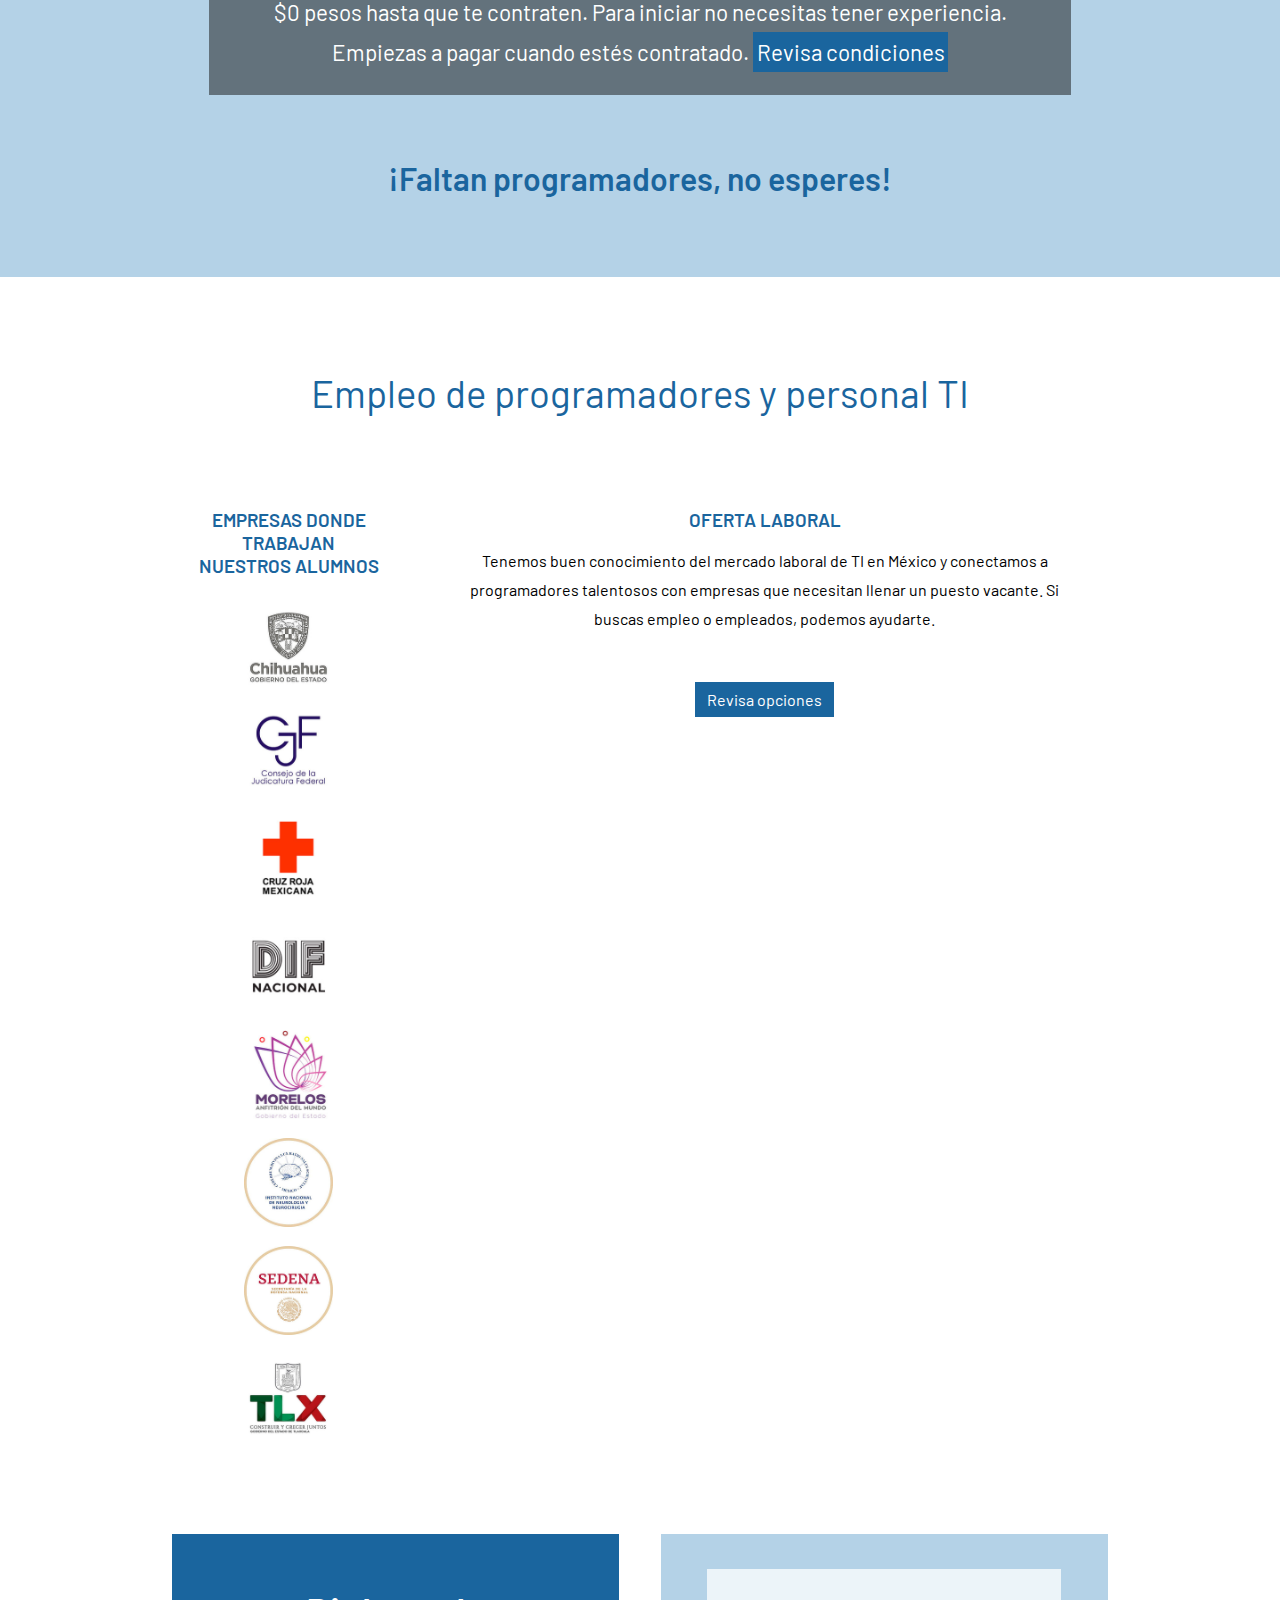
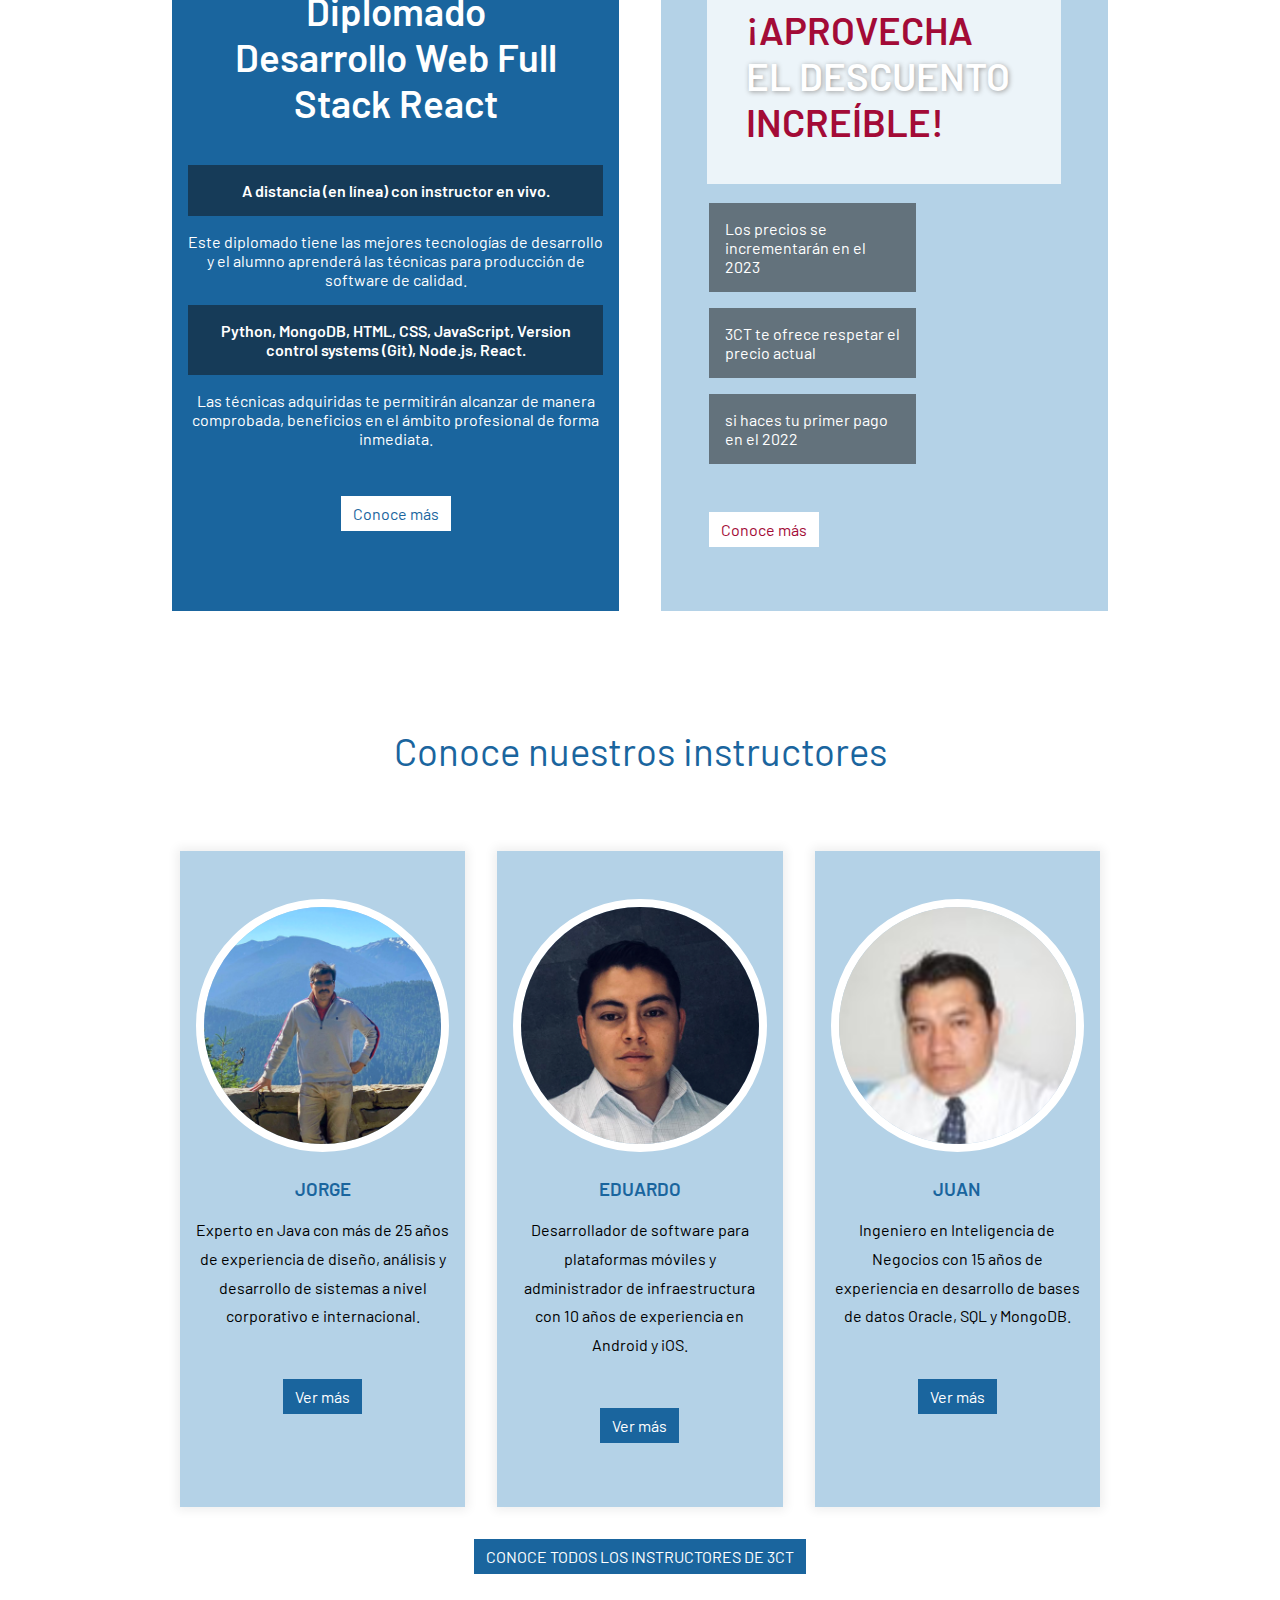
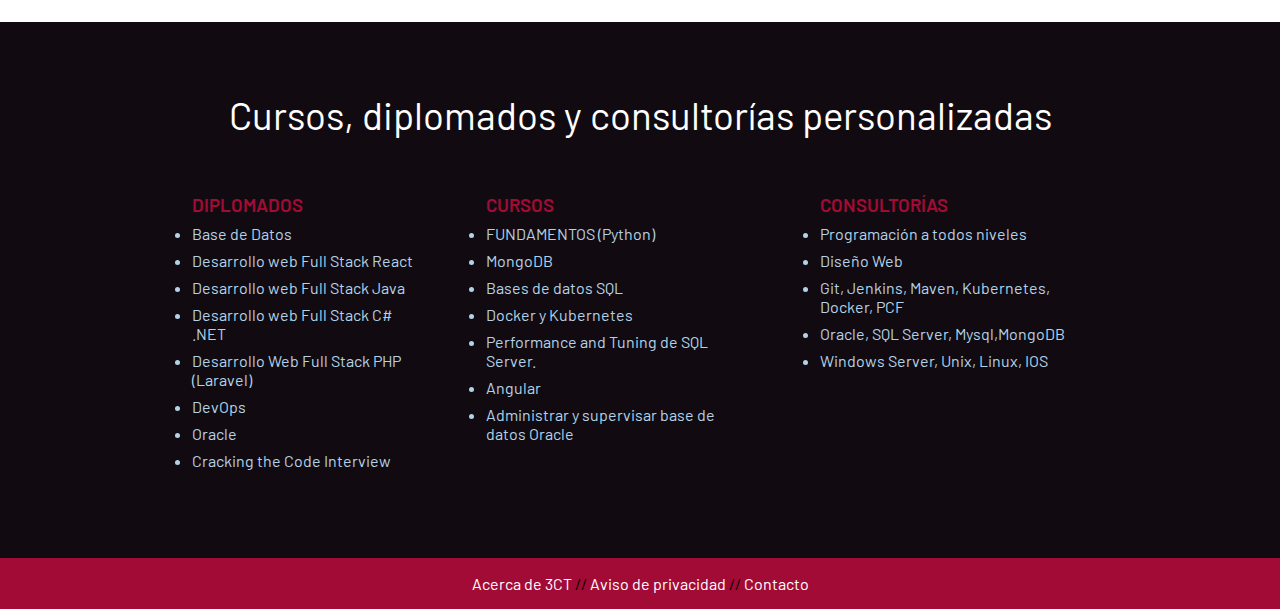
==== commit 5aeb2e76: "Update index.html" ====
--- a/index.html
+++ b/index.html
@@ -275,8 +275,8 @@
 
         <div id="anuncio2">
             <h2>¡APROVECHA <span>EL DESCUENTO</span> INCREÍBLE!</h2>
-            <p>Los precios de los diplomados se incrementarán en el 2023</p>
-            <p>3CT  le ofrece respetar el precio actual</p>
+            <p>Los precios se incrementarán en el 2023</p>
+            <p>3CT  te ofrece respetar el precio actual</p>
             <p> si haces tu primer pago en el 2022</p>
             <p><a href="#" class="btn">Conoce más</a></p>
         </div>
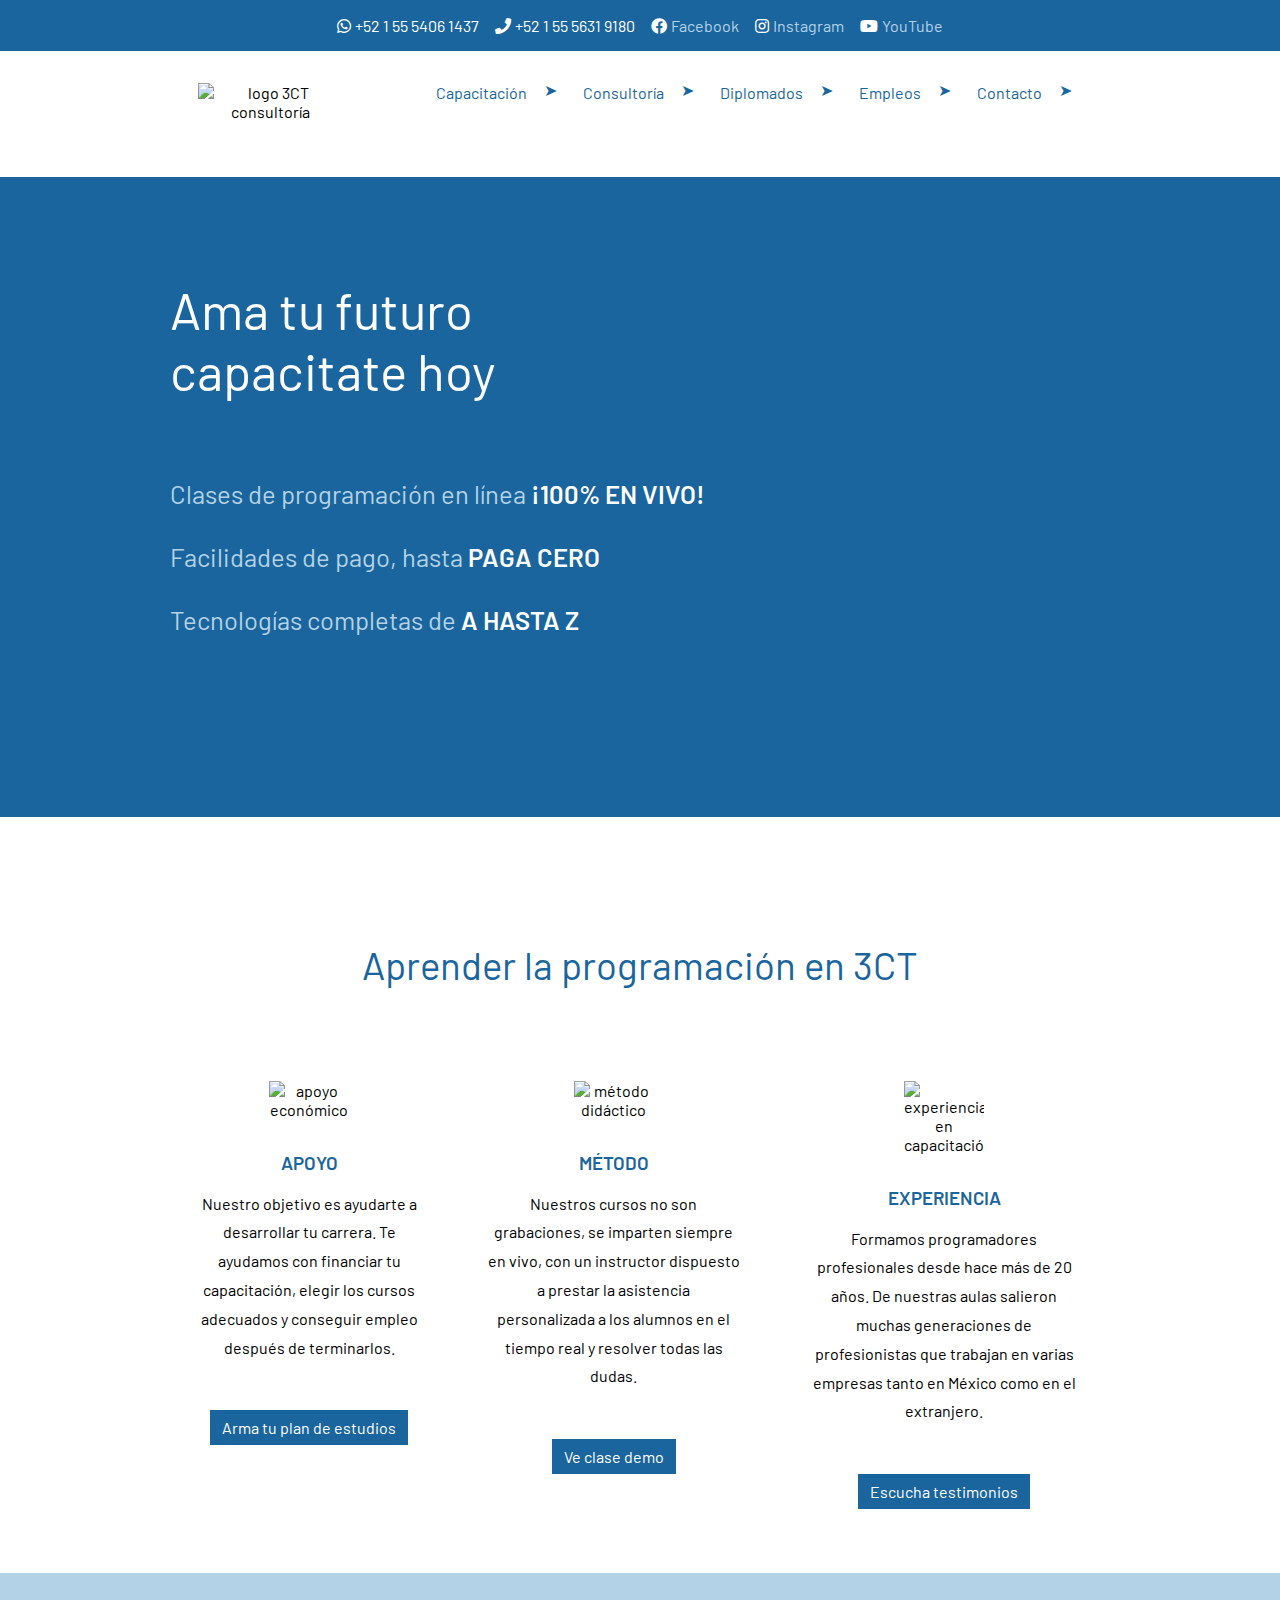
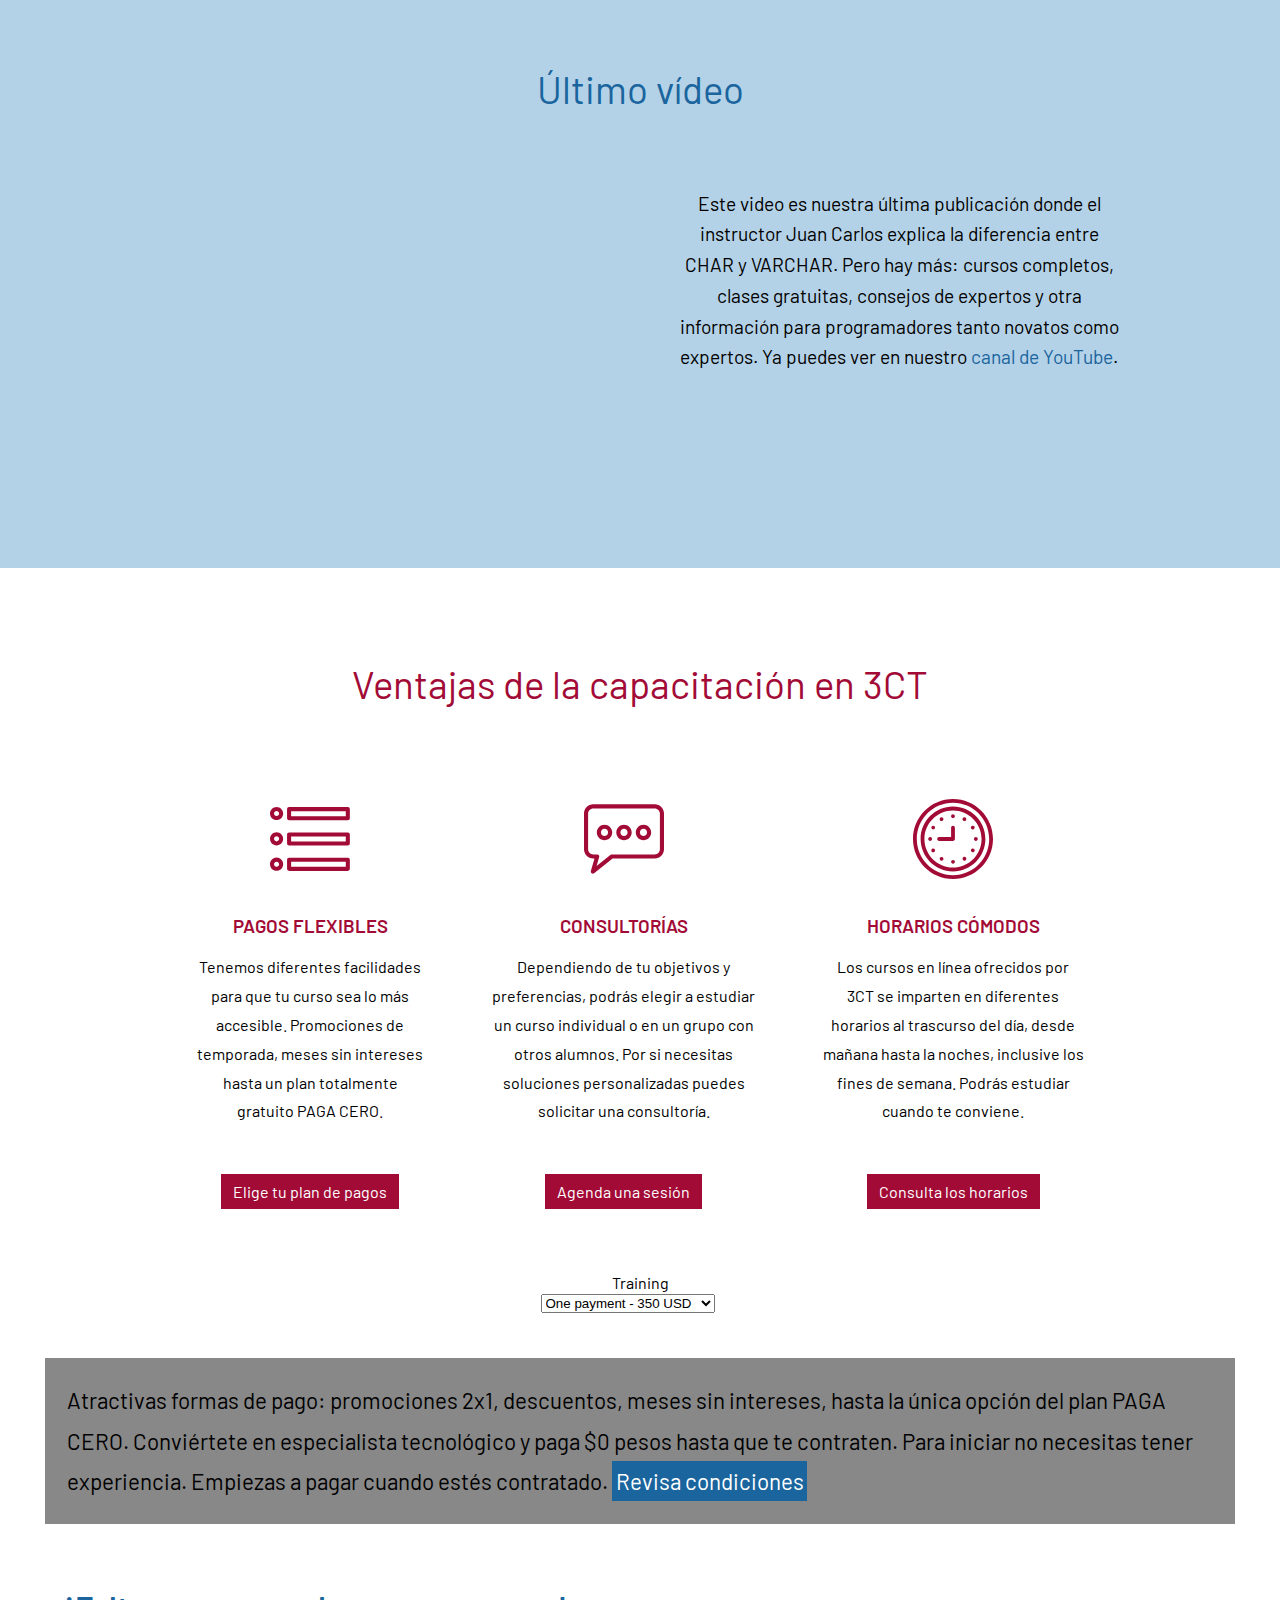
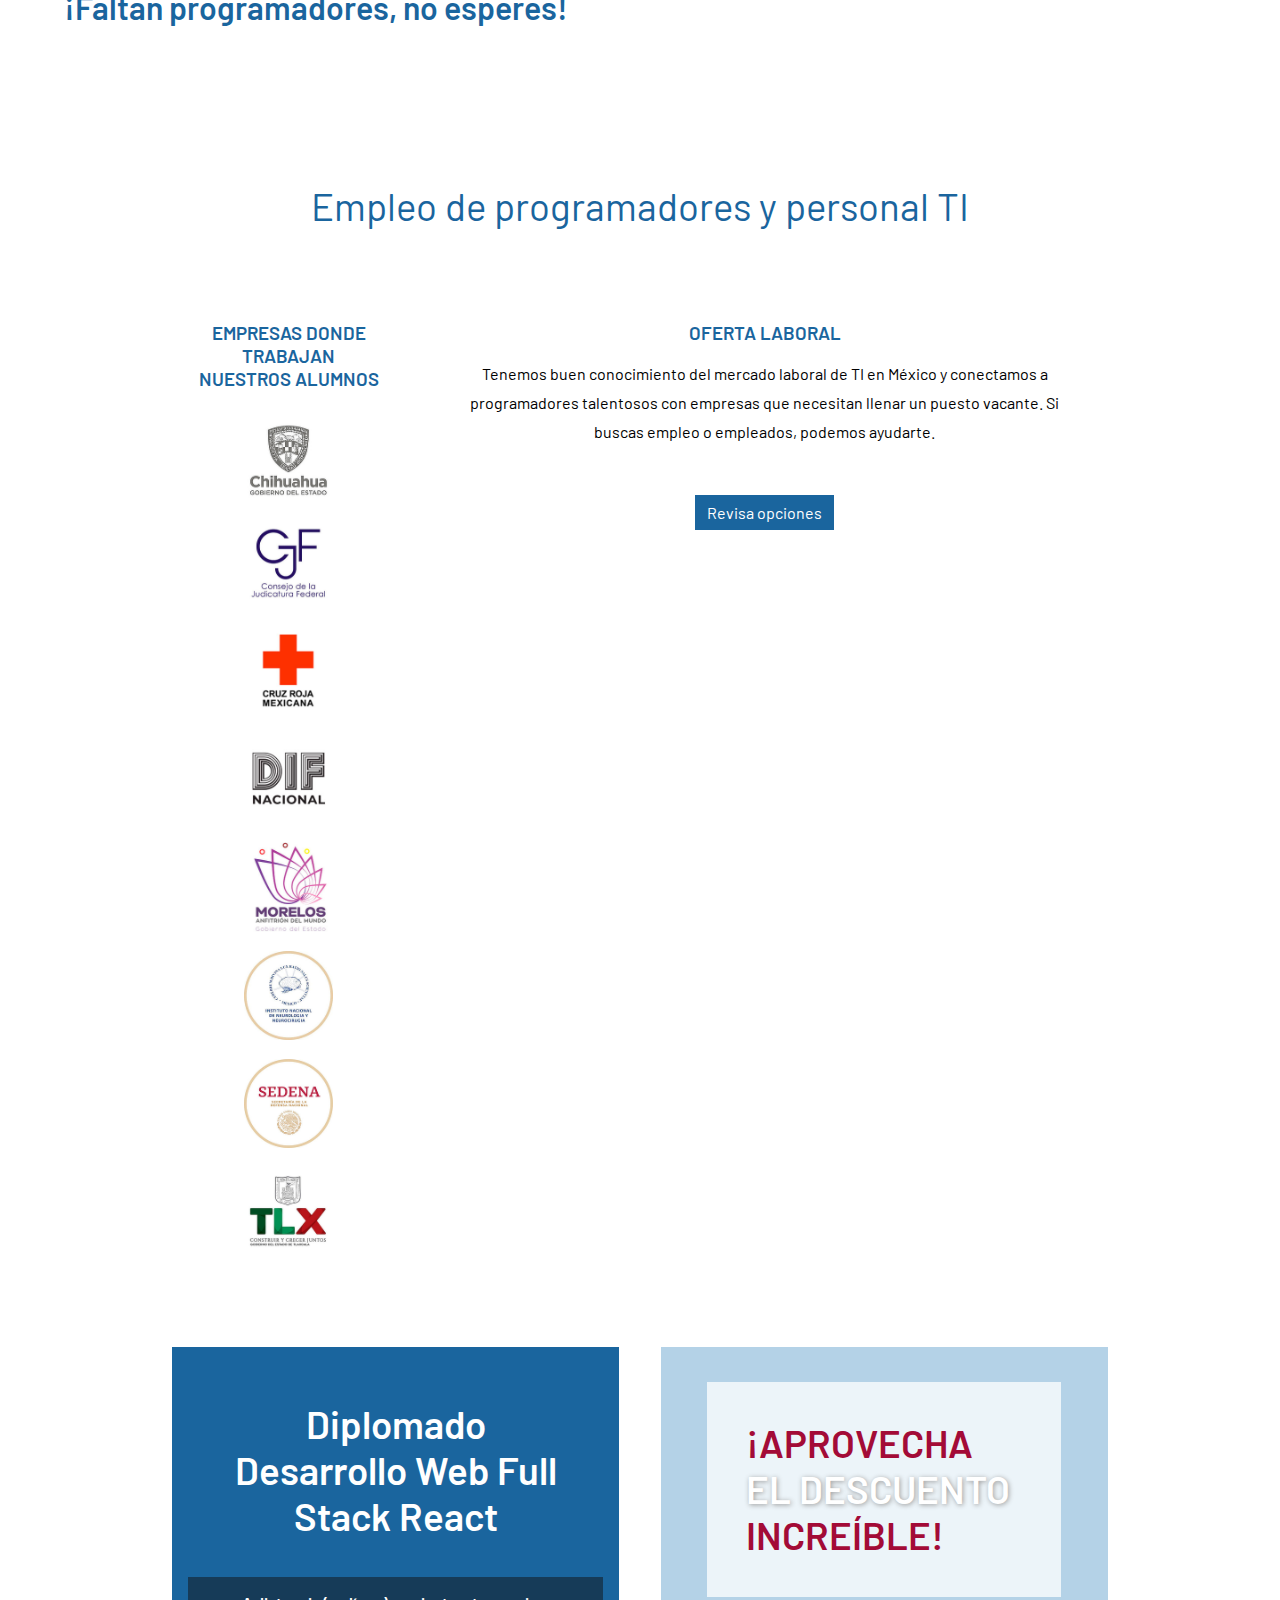
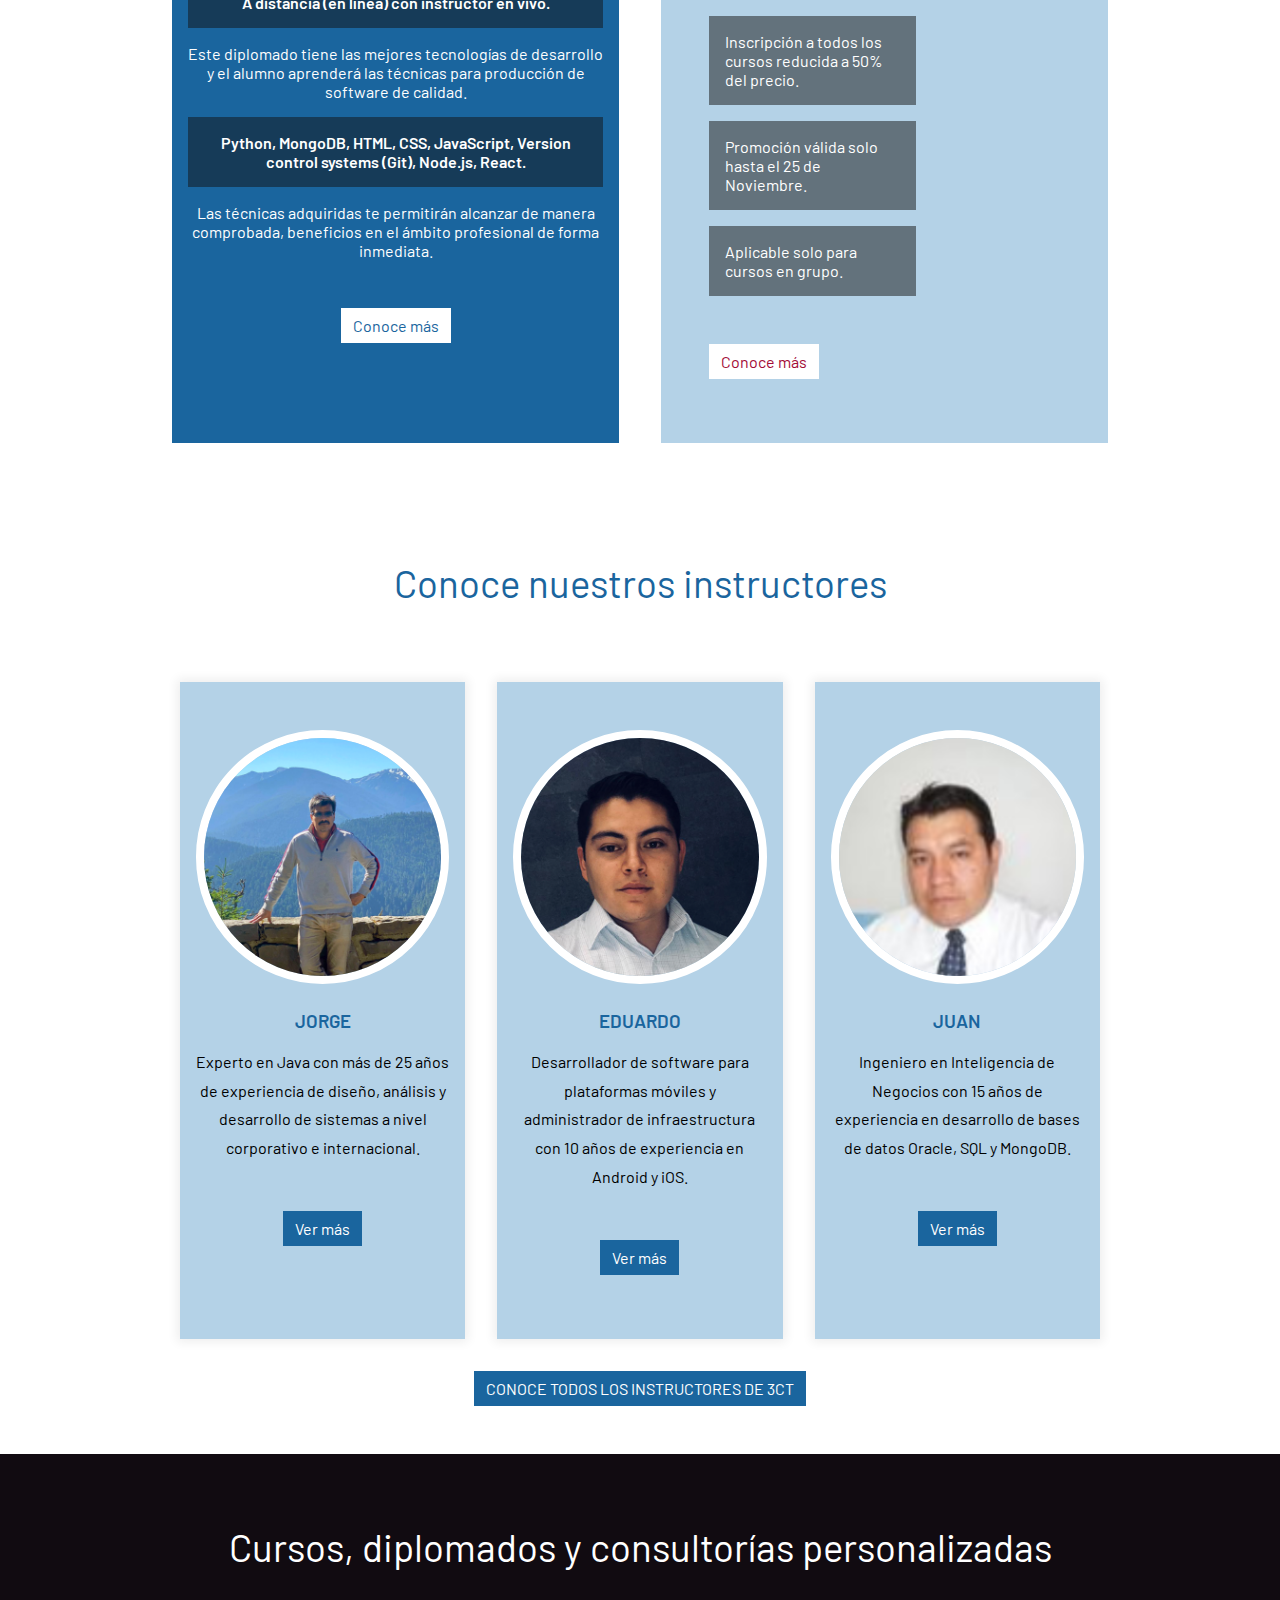
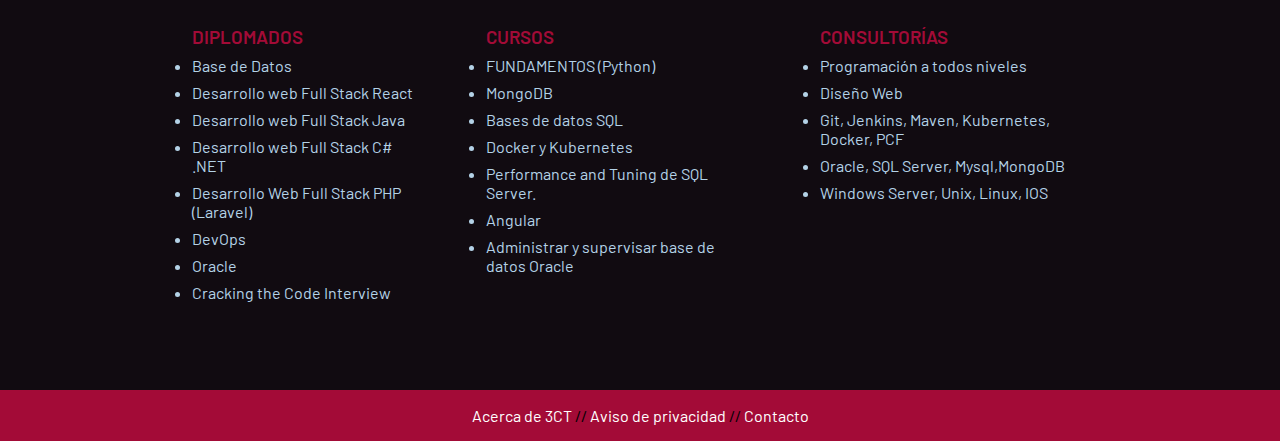
==== commit c3861233: "Se actualizo el boton de PayPal" ====
--- a/index.html
+++ b/index.html
@@ -40,8 +40,8 @@
     <section class="bgB1">
 
         <ul id="redes" class="inner">
-            <li><i class="fab fa-whatsapp"></i>55 5406 1437</li>
-            <li><i class="fas fa-phone"></i>55 5631 9180</li>
+            <li><i class="fab fa-whatsapp"></i>+52 1 55 5406 1437</li>
+            <li><i class="fas fa-phone"></i>+52 1 55 5631 9180</li>
             <li><i class="fab fa-facebook"></i><a href="https://www.facebook.com/tresct/?ref=pages_you_manage">Facebook</a></li>
             <li><i class="fab fa-instagram"></i><a href="https://www.instagram.com/3ctcentrodecapacitacion/">Instagram</a></li>
             <li><i class="fab fa-youtube"></i><a href="https://www.youtube.com/c/3ctMx/playlists">YouTube</a></li>
@@ -92,8 +92,8 @@
             <div class="ddgroup" onclick="">
                 Contacto
                 <div class="ddsub">
-                    <a href="https://wa.me/5215554061437?text=Hola,%20quiero%20más%20informes%20por%20favor "><i class="fab fa-whatsapp iconContact"></i>55 5406 1437</a>
-                    <a href="tel:+5215556319180"><i class="fas fa-phone iconContact"></i>55 5631 9180</a>
+                    <a href="https://wa.me/+5215554061437?text=Hola,%20quiero%20más%20informes%20por%20favor " class="number"><i class="fab fa-whatsapp iconContact"></i>+52 1 55 5406 1437</a>
+                    <a href="tel:+5215556319180" class="number"><i class="fas fa-phone iconContact"></i>+52 1 55 5631 9180</a>
                     <a href="mailto:contacto@3ct.mx"><object data="/pic/email.svg" type="" width="12px"></object>contacto@3ct.mx</a>
                     <a href="https://www.facebook.com/tresct/?ref=pages_you_manage"><i class="fab fa-facebook iconContact"></i>Facebook</a>
                     <a href="https://instagram.com/3ct_ig?igshid=YmMyMTA2M2Y="><i class="fab fa-instagram iconContact"></i>Instagram</a>
@@ -217,9 +217,110 @@
 
     <!-- banner de promoción -->
 
-    <div class="bgPago">
-        <section class="inner" id="indxBanner">
-            <h2>¡Paga cuanto puedas, cuando puedas!</h2>
+    <div id="smart-button-container">
+      <div style="text-align: center;">
+        <div style="margin-bottom: 1.25rem;">
+          <p>Training</p>
+          <select id="item-options"><option value="One payment" price="350">One payment - 350 USD</option><option value="Two payments" price="200">Two payments - 200 USD</option><option value="Five payments" price="90">Five payments - 90 USD</option></select>
+          <select style="visibility: hidden" id="quantitySelect"></select>
+        </div>
+      <div id="paypal-button-container"></div>
+      </div>
+    </div>
+    <script src="https://www.paypal.com/sdk/js?client-id=sb&enable-funding=venmo&currency=USD" data-sdk-integration-source="button-factory"></script>
+    <script>
+      function initPayPalButton() {
+        var shipping = 0;
+        var itemOptions = document.querySelector("#smart-button-container #item-options");
+    var quantity = parseInt();
+    var quantitySelect = document.querySelector("#smart-button-container #quantitySelect");
+    if (!isNaN(quantity)) {
+      quantitySelect.style.visibility = "visible";
+    }
+    var orderDescription = 'Training';
+    if(orderDescription === '') {
+      orderDescription = 'Item';
+    }
+    paypal.Buttons({
+      style: {
+        shape: 'rect',
+        color: 'gold',
+        layout: 'vertical',
+        label: 'paypal',
+        
+      },
+      createOrder: function(data, actions) {
+        var selectedItemDescription = itemOptions.options[itemOptions.selectedIndex].value;
+        var selectedItemPrice = parseFloat(itemOptions.options[itemOptions.selectedIndex].getAttribute("price"));
+        var tax = (0 === 0 || false) ? 0 : (selectedItemPrice * (parseFloat(0)/100));
+        if(quantitySelect.options.length > 0) {
+          quantity = parseInt(quantitySelect.options[quantitySelect.selectedIndex].value);
+        } else {
+          quantity = 1;
+        }
+
+        tax *= quantity;
+        tax = Math.round(tax * 100) / 100;
+        var priceTotal = quantity * selectedItemPrice + parseFloat(shipping) + tax;
+        priceTotal = Math.round(priceTotal * 100) / 100;
+        var itemTotalValue = Math.round((selectedItemPrice * quantity) * 100) / 100;
+
+        return actions.order.create({
+          purchase_units: [{
+            description: orderDescription,
+            amount: {
+              currency_code: 'USD',
+              value: priceTotal,
+              breakdown: {
+                item_total: {
+                  currency_code: 'USD',
+                  value: itemTotalValue,
+                },
+                shipping: {
+                  currency_code: 'USD',
+                  value: shipping,
+                },
+                tax_total: {
+                  currency_code: 'USD',
+                  value: tax,
+                }
+              }
+            },
+            items: [{
+              name: selectedItemDescription,
+              unit_amount: {
+                currency_code: 'USD',
+                value: selectedItemPrice,
+              },
+              quantity: quantity
+            }]
+          }]
+        });
+      },
+      onApprove: function(data, actions) {
+        return actions.order.capture().then(function(orderData) {
+          
+          // Full available details
+          console.log('Capture result', orderData, JSON.stringify(orderData, null, 2));
+
+          // Show a success message within this page, e.g.
+          const element = document.getElementById('paypal-button-container');
+          element.innerHTML = '';
+          element.innerHTML = '<h3>Thank you for your payment!</h3>';
+
+          // Or go to another URL:  actions.redirect('thank_you.html');
+
+        });
+      },
+      onError: function(err) {
+        console.log(err);
+      },
+    }).render('#paypal-button-container');
+  }
+  initPayPalButton();
+    </script>
+    
+            
             <p class="bannerTexto">Atractivas formas de pago: promociones 2x1, descuentos, meses sin intereses, hasta la única opción del plan PAGA CERO. Conviértete en especialista tecnológico y paga $0 pesos hasta que te contraten. Para iniciar no necesitas tener experiencia.
                 Empiezas a pagar cuando estés contratado. <a href="#">Revisa condiciones</a></p>
             <p class="bannerEslogan">¡Faltan programadores, no esperes!</p>
@@ -275,9 +376,9 @@
 
         <div id="anuncio2">
             <h2>¡APROVECHA <span>EL DESCUENTO</span> INCREÍBLE!</h2>
-            <p>Los precios se incrementarán en el 2023</p>
-            <p>3CT  te ofrece respetar el precio actual</p>
-            <p> si haces tu primer pago en el 2022</p>
+            <p>Inscripción a todos los cursos reducida a 50% del precio.</p>
+            <p>Promoción válida solo hasta el 25 de Noviembre.</p>
+            <p> Aplicable solo para cursos en grupo.</p>
             <p><a href="#" class="btn">Conoce más</a></p>
         </div>
 
--- a/css/styles3CT.css
+++ b/css/styles3CT.css
@@ -258,6 +258,7 @@
   top: 100%; 
   left: 0;
   display: none;
+  z-index:10000;
 }
 .ddsub a { 
   display: block; 
@@ -598,7 +599,12 @@
   padding-left: 3em; 
   margin: 0;
 }
-
+.iconContact{
+  margin-right: 7px;
+}
+.number{
+  font-size: 11px !important;
+}
 /* ----------
 
 MEDIA QUERIES  
@@ -665,3 +671,9 @@
       max-width: 47%;
     }
   }
+/* mobile */
+@media screen and (max-width:426px) {
+  #logo3CT {
+    display: none;
+  }
+}
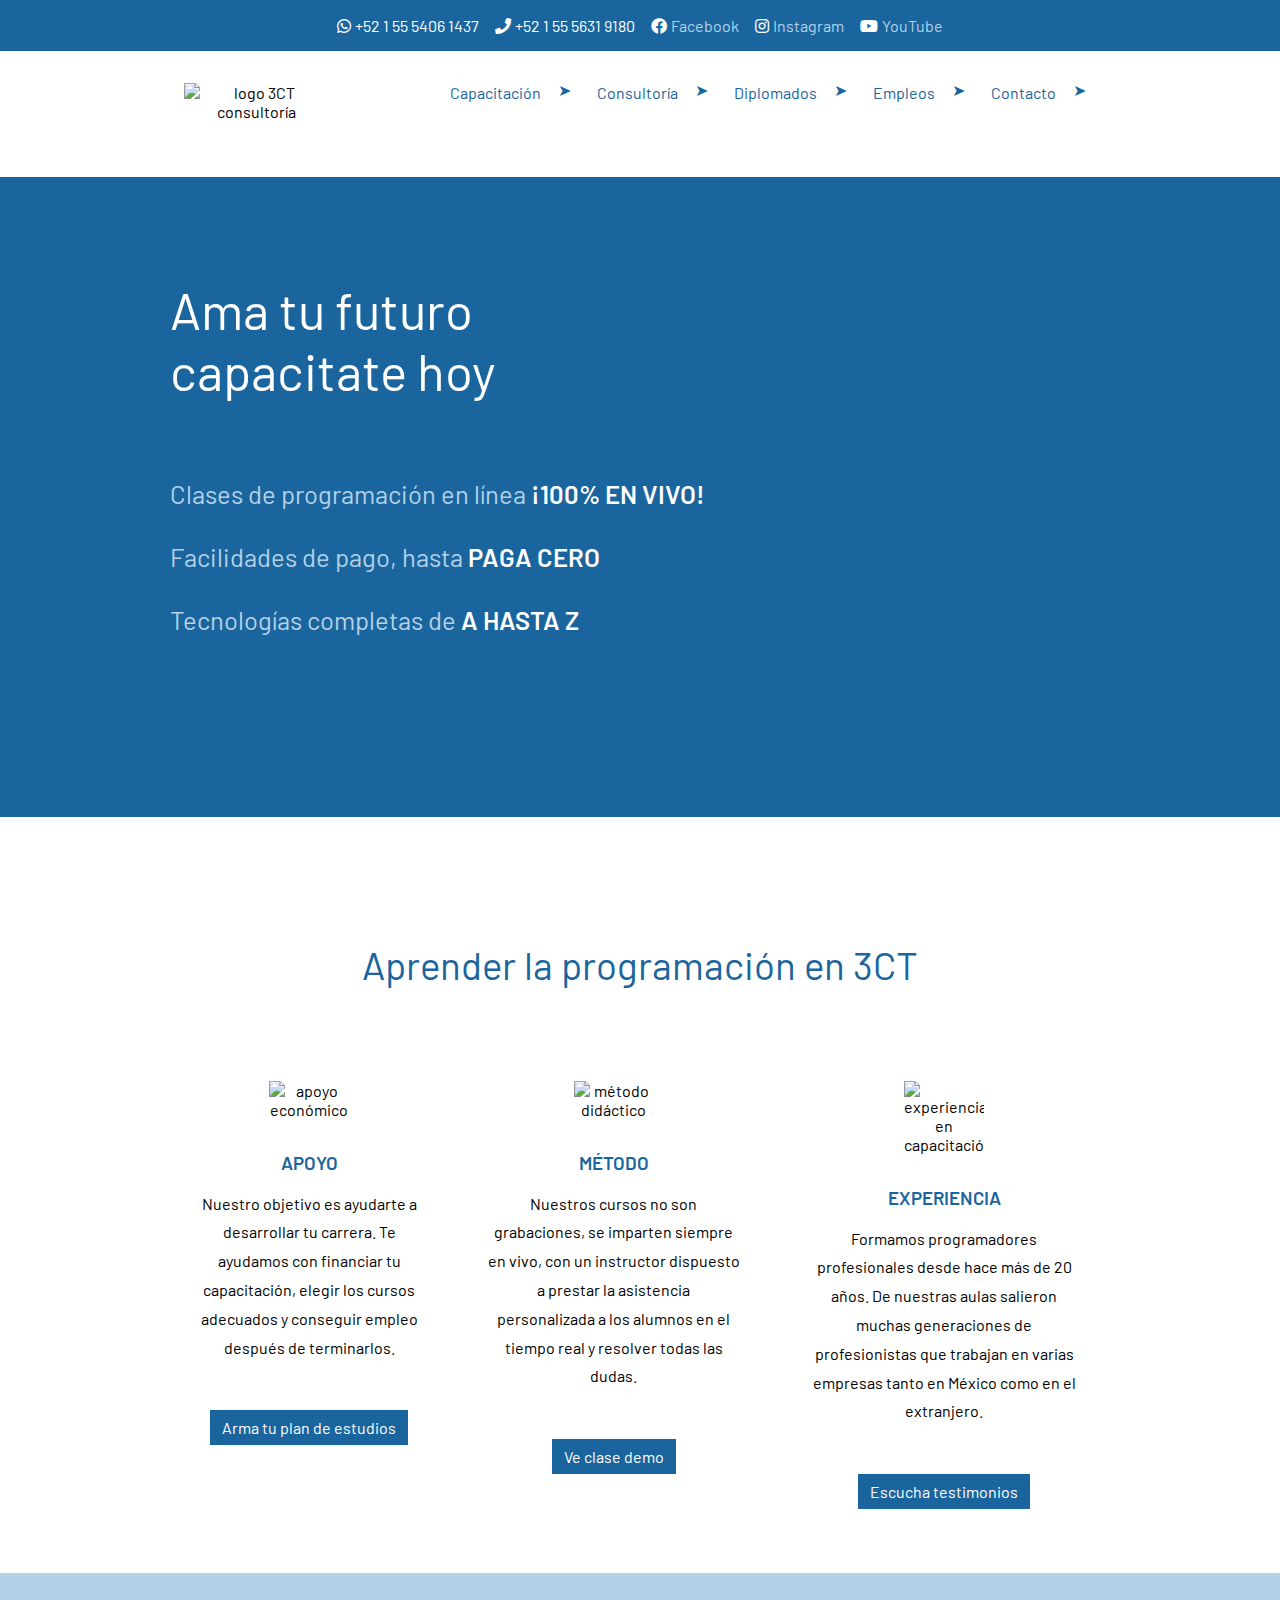
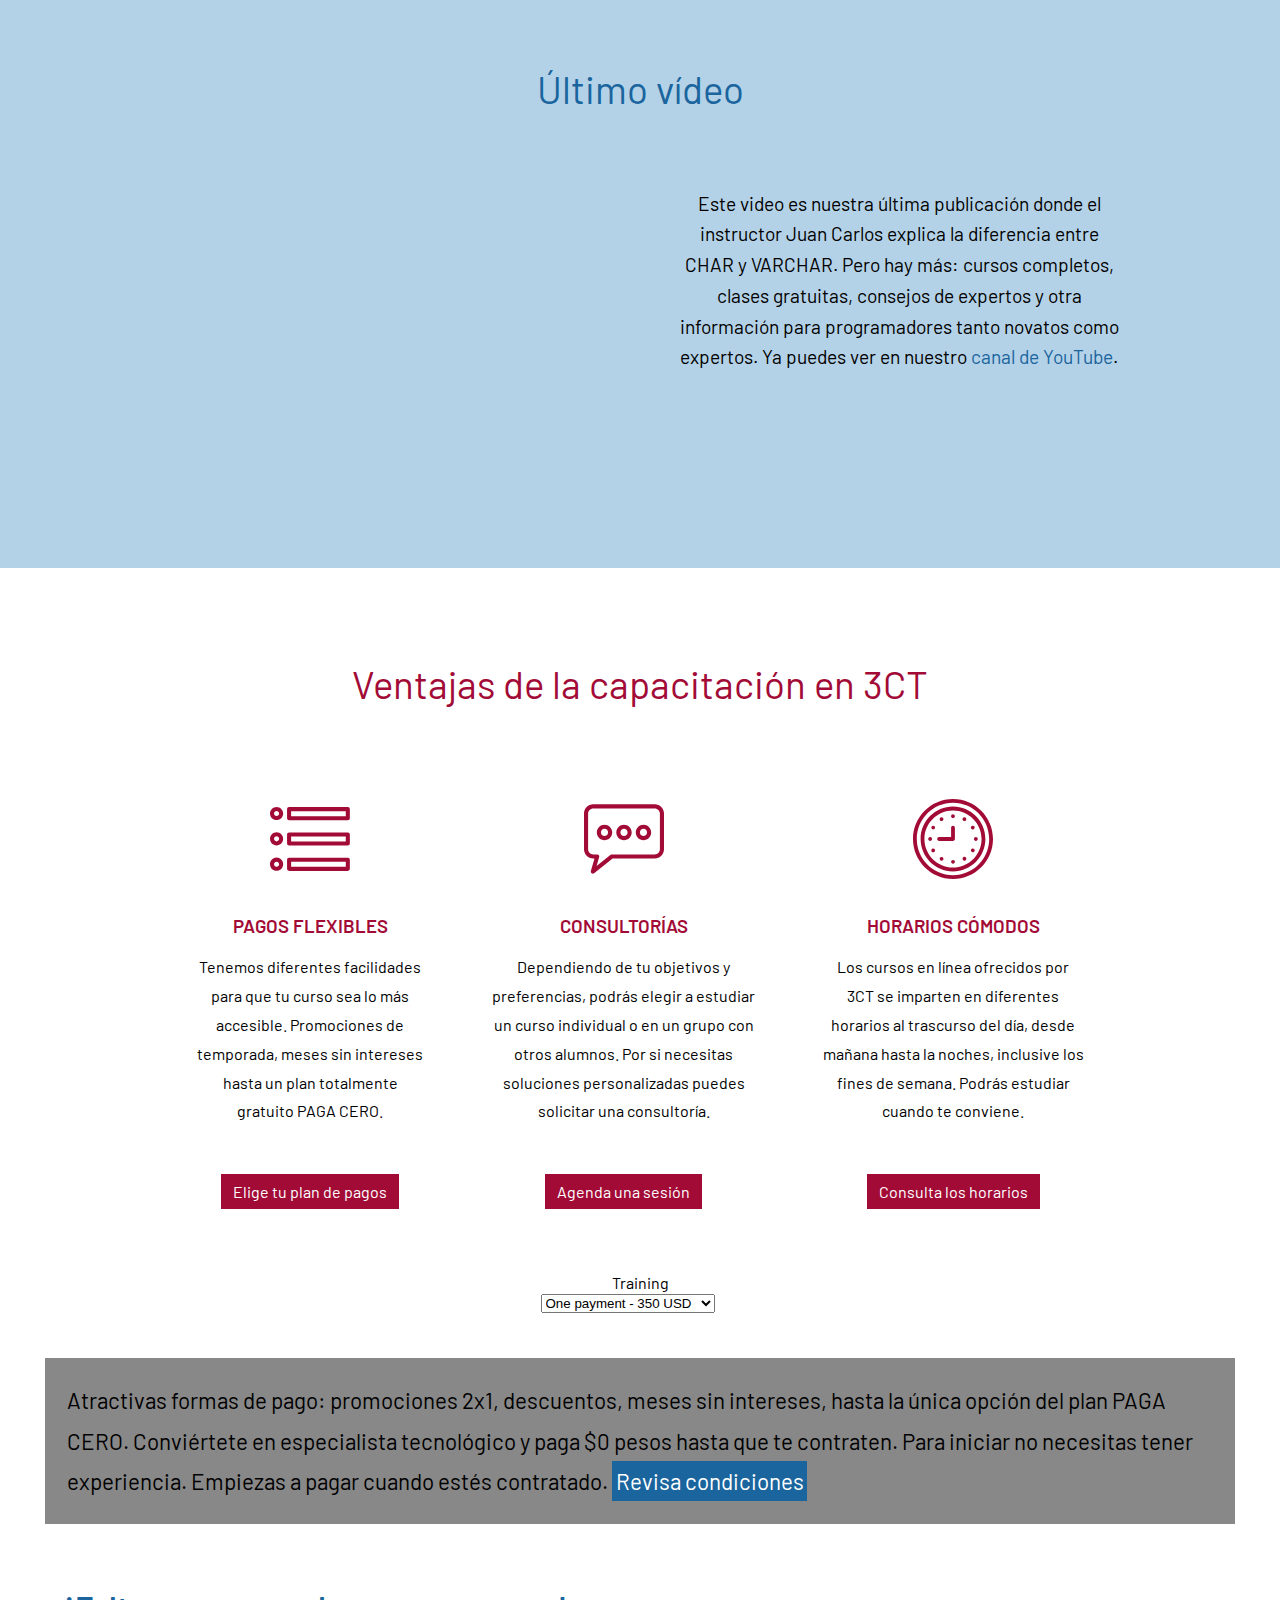
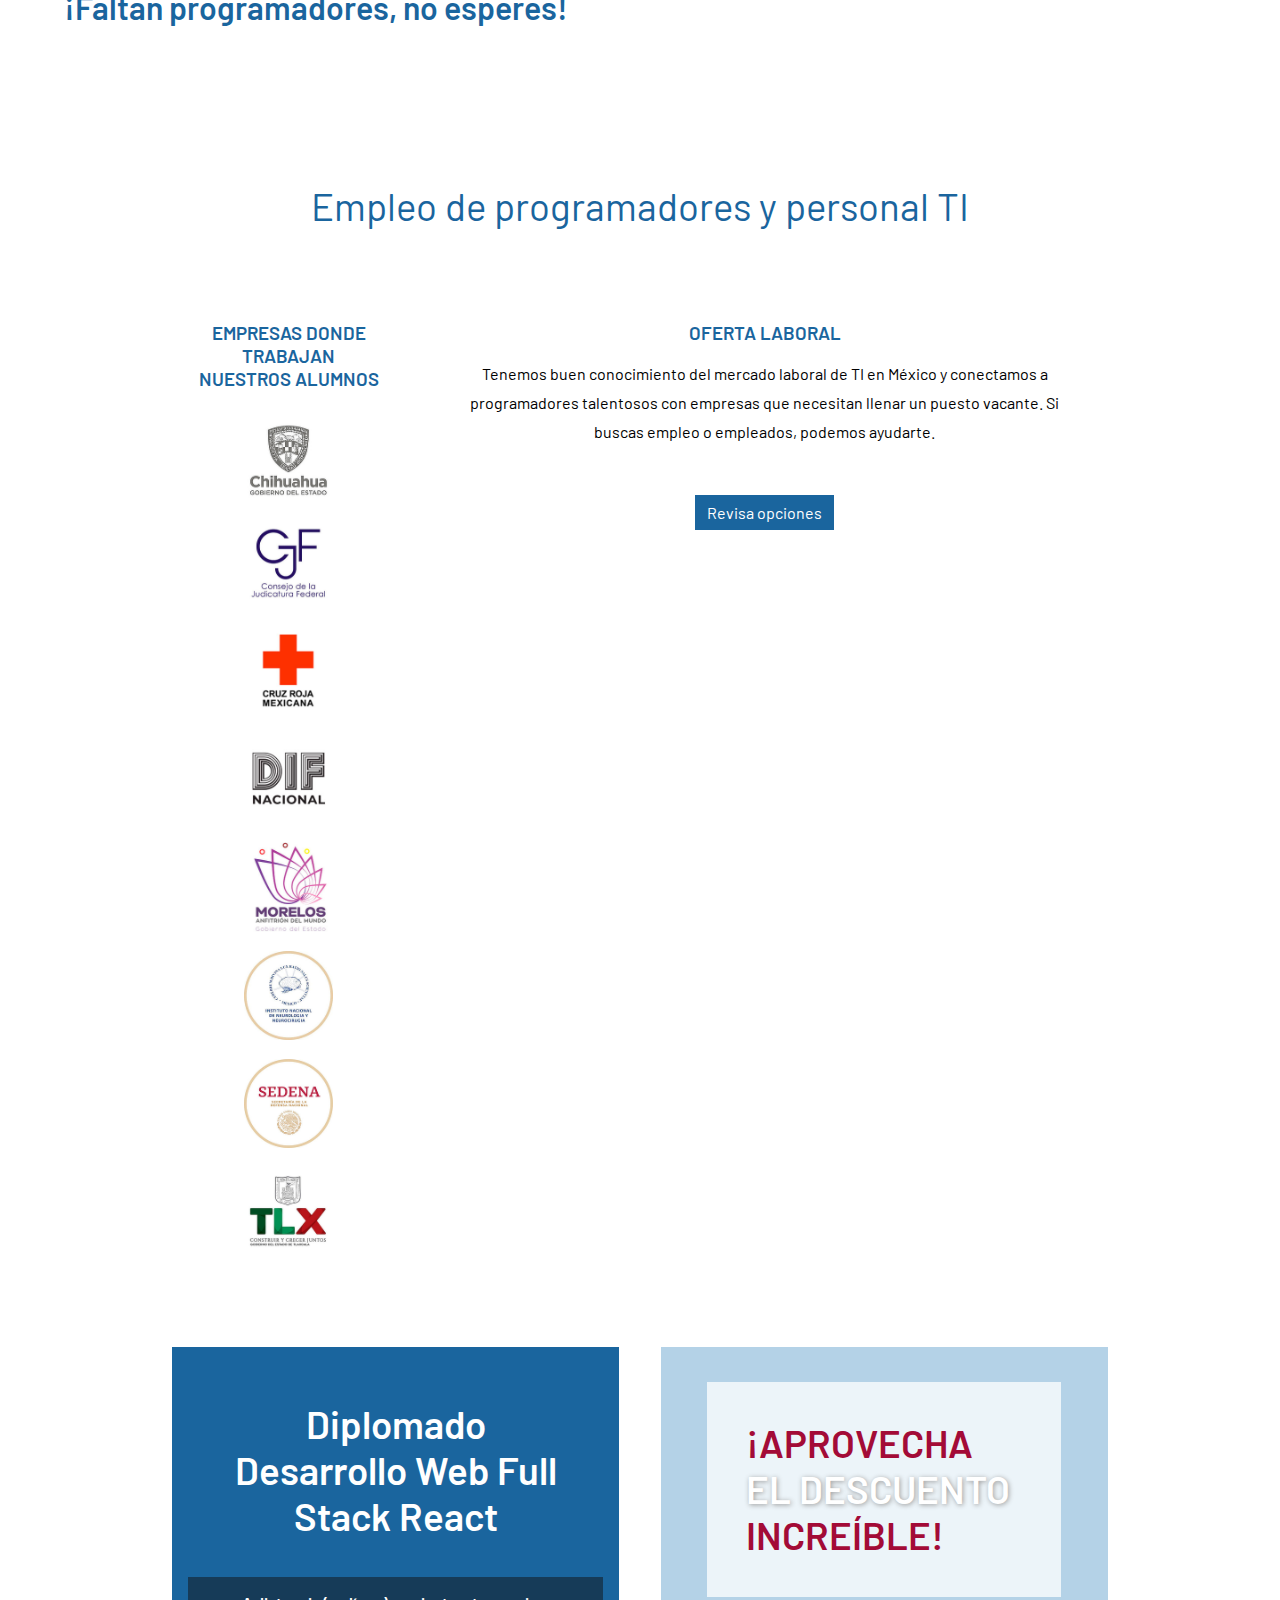
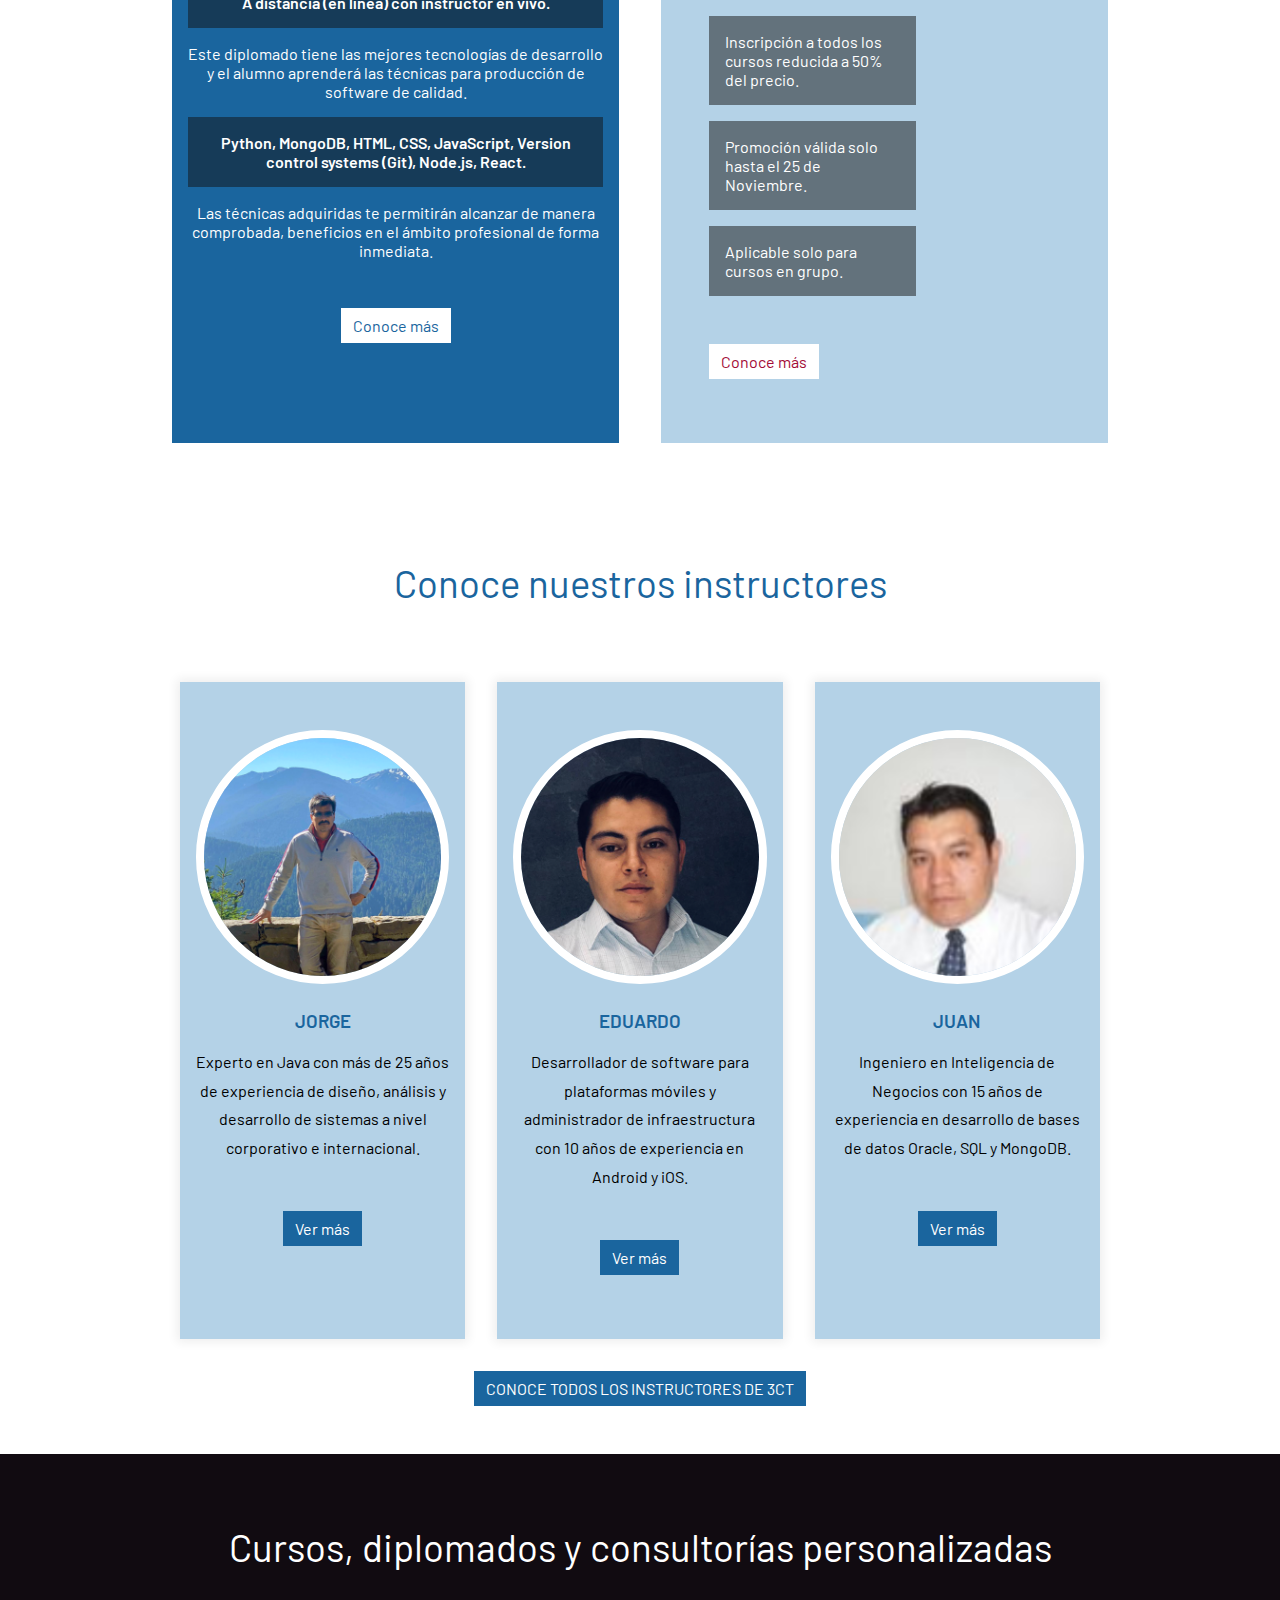
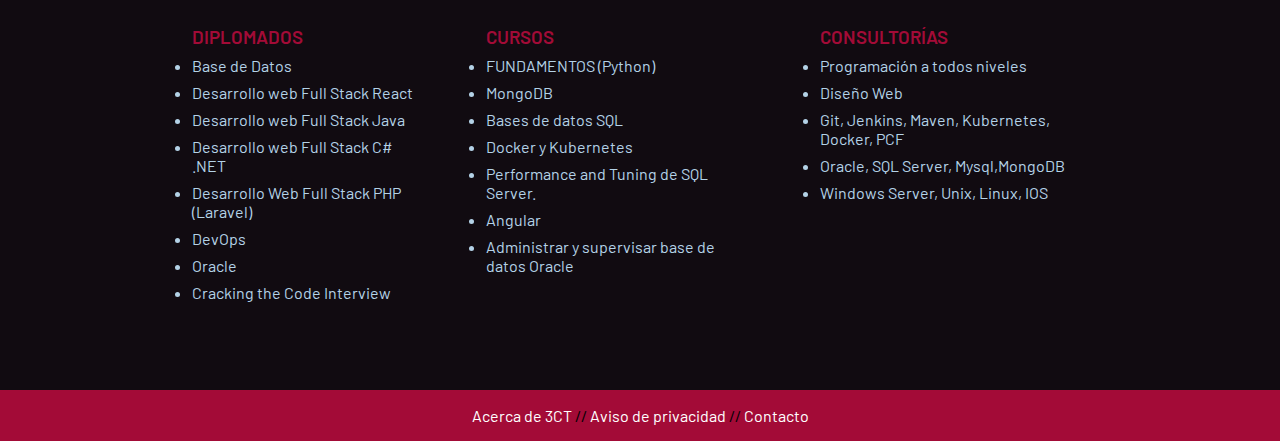
==== commit 78cd3faf: "Se agrego el bloque de seguimiento de Google" ====
--- a/index.html
+++ b/index.html
@@ -15,6 +15,33 @@
         gtag('config', 'AW-1069296032');
     </script>
 
+    <script type="text/javascript">
+document.addEventListener("DOMContentLoaded", function() {
+console.log("DOM is ready for action");
+document.addEventListener('click', function(e) {
+    for(let p of e.path) {
+        if(p.matches && p.matches('a[href*="wa.me"]')) {
+            console.log('click whatsapp');
+            gtag('event', 'conversion', {'send_to': 'AW-1069296032/vkjcCIi07ogYEKDT8P0D'}
+
+            gtag('event', 'Whatsapp')
+        }
+        if(p.matches && p.matches('a[href*="mailto:":]')) {
+            console.log('click correo');
+            gtag('event', 'conversion', {'send_to': 'AW-1069296032/3M0VCI607ogYEKDT8P0D'}
+            gtag('event', 'phoneGoogle')
+        }
+        if(p.matches && p.matches('a[href*="tel:"]')) {
+            console.log('click tel');
+            gtag('event', 'conversion', {'send_to': 'AW-1069296032/mIUSCIu07ogYEKDT8P0D'}
+            gtag('event', 'telefonoGoogle')
+        }
+    }
+})
+});
+</script>
+    
+    
     <meta charset="UTF-8">
     <meta http-equiv="X-UA-Compatible" content="IE=edge">
     <meta name="viewport" content="width=device-width, initial-scale=1.0">
@@ -56,6 +83,7 @@
         <img src="pic/logo-3ct.svg" alt="logo 3CT consultoría" id="logo3CT">
 
         <nav class="ddmenu">
+            <a href="#pagopaypal"></a>
             <div class="ddgroup">
                 Capacitación
                 <div class="ddsub">
@@ -77,7 +105,7 @@
                     <li><a href="/fullstack/react">Desarrollo web Full Stack React</a></li>
                     <li><a href="/fullstack/java">Desarrollo web Full Stack Java</a></li>
                     <li><a href="/fullstack/cSharp">Desarrollo web Full Stack C# .NET</a></li>
-                     <li><a href="/fullstack/php">Desarrollo Web Full Stack PHP (Laravel)</a></li>
+                    <li><a href="/fullstack/php">Desarrollo Web Full Stack PHP (Laravel)</a></li>
                     <li><a href="/devops">DevOps</a></li>
                     <!-- <li><a href="/oracle">Oracle</a></li> -->
                 </div>
@@ -216,115 +244,116 @@
     </section>
 
     <!-- banner de promoción -->
-
     <div id="smart-button-container">
-      <div style="text-align: center;">
-        <div style="margin-bottom: 1.25rem;">
-          <p>Training</p>
-          <select id="item-options"><option value="One payment" price="350">One payment - 350 USD</option><option value="Two payments" price="200">Two payments - 200 USD</option><option value="Five payments" price="90">Five payments - 90 USD</option></select>
-          <select style="visibility: hidden" id="quantitySelect"></select>
-        </div>
-      <div id="paypal-button-container"></div>
-      </div>
+        <div style="text-align: center;">
+            <div style="margin-bottom: 1.25rem;">
+                <a name="pagopaypal"></a>
+                <p>Training</p>
+                <select id="item-options"><option value="One payment" price="350">One payment - 350 USD</option><option value="Two payments" price="200">Two payments - 200 USD</option><option value="Five payments" price="90">Five payments - 90 USD</option></select>
+                <select style="visibility: hidden" id="quantitySelect"></select>
+            </div>
+            <div id="paypal-button-container">
+            </div>
+        </div>
     </div>
     <script src="https://www.paypal.com/sdk/js?client-id=sb&enable-funding=venmo&currency=USD" data-sdk-integration-source="button-factory"></script>
     <script>
-      function initPayPalButton() {
-        var shipping = 0;
-        var itemOptions = document.querySelector("#smart-button-container #item-options");
-    var quantity = parseInt();
-    var quantitySelect = document.querySelector("#smart-button-container #quantitySelect");
-    if (!isNaN(quantity)) {
-      quantitySelect.style.visibility = "visible";
-    }
-    var orderDescription = 'Training';
-    if(orderDescription === '') {
-      orderDescription = 'Item';
-    }
-    paypal.Buttons({
-      style: {
-        shape: 'rect',
-        color: 'gold',
-        layout: 'vertical',
-        label: 'paypal',
-        
-      },
-      createOrder: function(data, actions) {
-        var selectedItemDescription = itemOptions.options[itemOptions.selectedIndex].value;
-        var selectedItemPrice = parseFloat(itemOptions.options[itemOptions.selectedIndex].getAttribute("price"));
-        var tax = (0 === 0 || false) ? 0 : (selectedItemPrice * (parseFloat(0)/100));
-        if(quantitySelect.options.length > 0) {
-          quantity = parseInt(quantitySelect.options[quantitySelect.selectedIndex].value);
-        } else {
-          quantity = 1;
+        function initPayPalButton() {
+            var shipping = 0;
+            var itemOptions = document.querySelector("#smart-button-container #item-options");
+            var quantity = parseInt();
+            var quantitySelect = document.querySelector("#smart-button-container #quantitySelect");
+            if (!isNaN(quantity)) {
+                quantitySelect.style.visibility = "visible";
+            }
+            var orderDescription = 'Training';
+            if (orderDescription === '') {
+                orderDescription = 'Item';
+            }
+            paypal.Buttons({
+                style: {
+                    shape: 'rect',
+                    color: 'gold',
+                    layout: 'vertical',
+                    label: 'paypal',
+
+                },
+                createOrder: function(data, actions) {
+                    var selectedItemDescription = itemOptions.options[itemOptions.selectedIndex].value;
+                    var selectedItemPrice = parseFloat(itemOptions.options[itemOptions.selectedIndex].getAttribute("price"));
+                    var tax = (0 === 0 || false) ? 0 : (selectedItemPrice * (parseFloat(0) / 100));
+                    if (quantitySelect.options.length > 0) {
+                        quantity = parseInt(quantitySelect.options[quantitySelect.selectedIndex].value);
+                    } else {
+                        quantity = 1;
+                    }
+
+                    tax *= quantity;
+                    tax = Math.round(tax * 100) / 100;
+                    var priceTotal = quantity * selectedItemPrice + parseFloat(shipping) + tax;
+                    priceTotal = Math.round(priceTotal * 100) / 100;
+                    var itemTotalValue = Math.round((selectedItemPrice * quantity) * 100) / 100;
+
+                    return actions.order.create({
+                        purchase_units: [{
+                            description: orderDescription,
+                            amount: {
+                                currency_code: 'USD',
+                                value: priceTotal,
+                                breakdown: {
+                                    item_total: {
+                                        currency_code: 'USD',
+                                        value: itemTotalValue,
+                                    },
+                                    shipping: {
+                                        currency_code: 'USD',
+                                        value: shipping,
+                                    },
+                                    tax_total: {
+                                        currency_code: 'USD',
+                                        value: tax,
+                                    }
+                                }
+                            },
+                            items: [{
+                                name: selectedItemDescription,
+                                unit_amount: {
+                                    currency_code: 'USD',
+                                    value: selectedItemPrice,
+                                },
+                                quantity: quantity
+                            }]
+                        }]
+                    });
+                },
+                onApprove: function(data, actions) {
+                    return actions.order.capture().then(function(orderData) {
+
+                        // Full available details
+                        console.log('Capture result', orderData, JSON.stringify(orderData, null, 2));
+
+                        // Show a success message within this page, e.g.
+                        const element = document.getElementById('paypal-button-container');
+                        element.innerHTML = '';
+                        element.innerHTML = '<h3>Thank you for your payment!</h3>';
+
+                        // Or go to another URL:  actions.redirect('thank_you.html');
+
+                    });
+                },
+                onError: function(err) {
+                    console.log(err);
+                },
+            }).render('#paypal-button-container');
         }
-
-        tax *= quantity;
-        tax = Math.round(tax * 100) / 100;
-        var priceTotal = quantity * selectedItemPrice + parseFloat(shipping) + tax;
-        priceTotal = Math.round(priceTotal * 100) / 100;
-        var itemTotalValue = Math.round((selectedItemPrice * quantity) * 100) / 100;
-
-        return actions.order.create({
-          purchase_units: [{
-            description: orderDescription,
-            amount: {
-              currency_code: 'USD',
-              value: priceTotal,
-              breakdown: {
-                item_total: {
-                  currency_code: 'USD',
-                  value: itemTotalValue,
-                },
-                shipping: {
-                  currency_code: 'USD',
-                  value: shipping,
-                },
-                tax_total: {
-                  currency_code: 'USD',
-                  value: tax,
-                }
-              }
-            },
-            items: [{
-              name: selectedItemDescription,
-              unit_amount: {
-                currency_code: 'USD',
-                value: selectedItemPrice,
-              },
-              quantity: quantity
-            }]
-          }]
-        });
-      },
-      onApprove: function(data, actions) {
-        return actions.order.capture().then(function(orderData) {
-          
-          // Full available details
-          console.log('Capture result', orderData, JSON.stringify(orderData, null, 2));
-
-          // Show a success message within this page, e.g.
-          const element = document.getElementById('paypal-button-container');
-          element.innerHTML = '';
-          element.innerHTML = '<h3>Thank you for your payment!</h3>';
-
-          // Or go to another URL:  actions.redirect('thank_you.html');
-
-        });
-      },
-      onError: function(err) {
-        console.log(err);
-      },
-    }).render('#paypal-button-container');
-  }
-  initPayPalButton();
+        initPayPalButton();
     </script>
-    
-            
-            <p class="bannerTexto">Atractivas formas de pago: promociones 2x1, descuentos, meses sin intereses, hasta la única opción del plan PAGA CERO. Conviértete en especialista tecnológico y paga $0 pesos hasta que te contraten. Para iniciar no necesitas tener experiencia.
-                Empiezas a pagar cuando estés contratado. <a href="#">Revisa condiciones</a></p>
-            <p class="bannerEslogan">¡Faltan programadores, no esperes!</p>
-        </section>
+
+
+    <p class="bannerTexto">Atractivas formas de pago: promociones 2x1, descuentos, meses sin intereses, hasta la única opción del plan PAGA CERO. Conviértete en especialista tecnológico y paga $0 pesos hasta que te contraten. Para iniciar no necesitas tener experiencia. Empiezas
+        a pagar cuando estés contratado. <a href="#">Revisa condiciones</a></p>
+    <p class="bannerEslogan">¡Faltan programadores, no esperes!</p>
+    </section>
     </div>
 
     <!-- rotador de imágenes y opciones de empleo -->
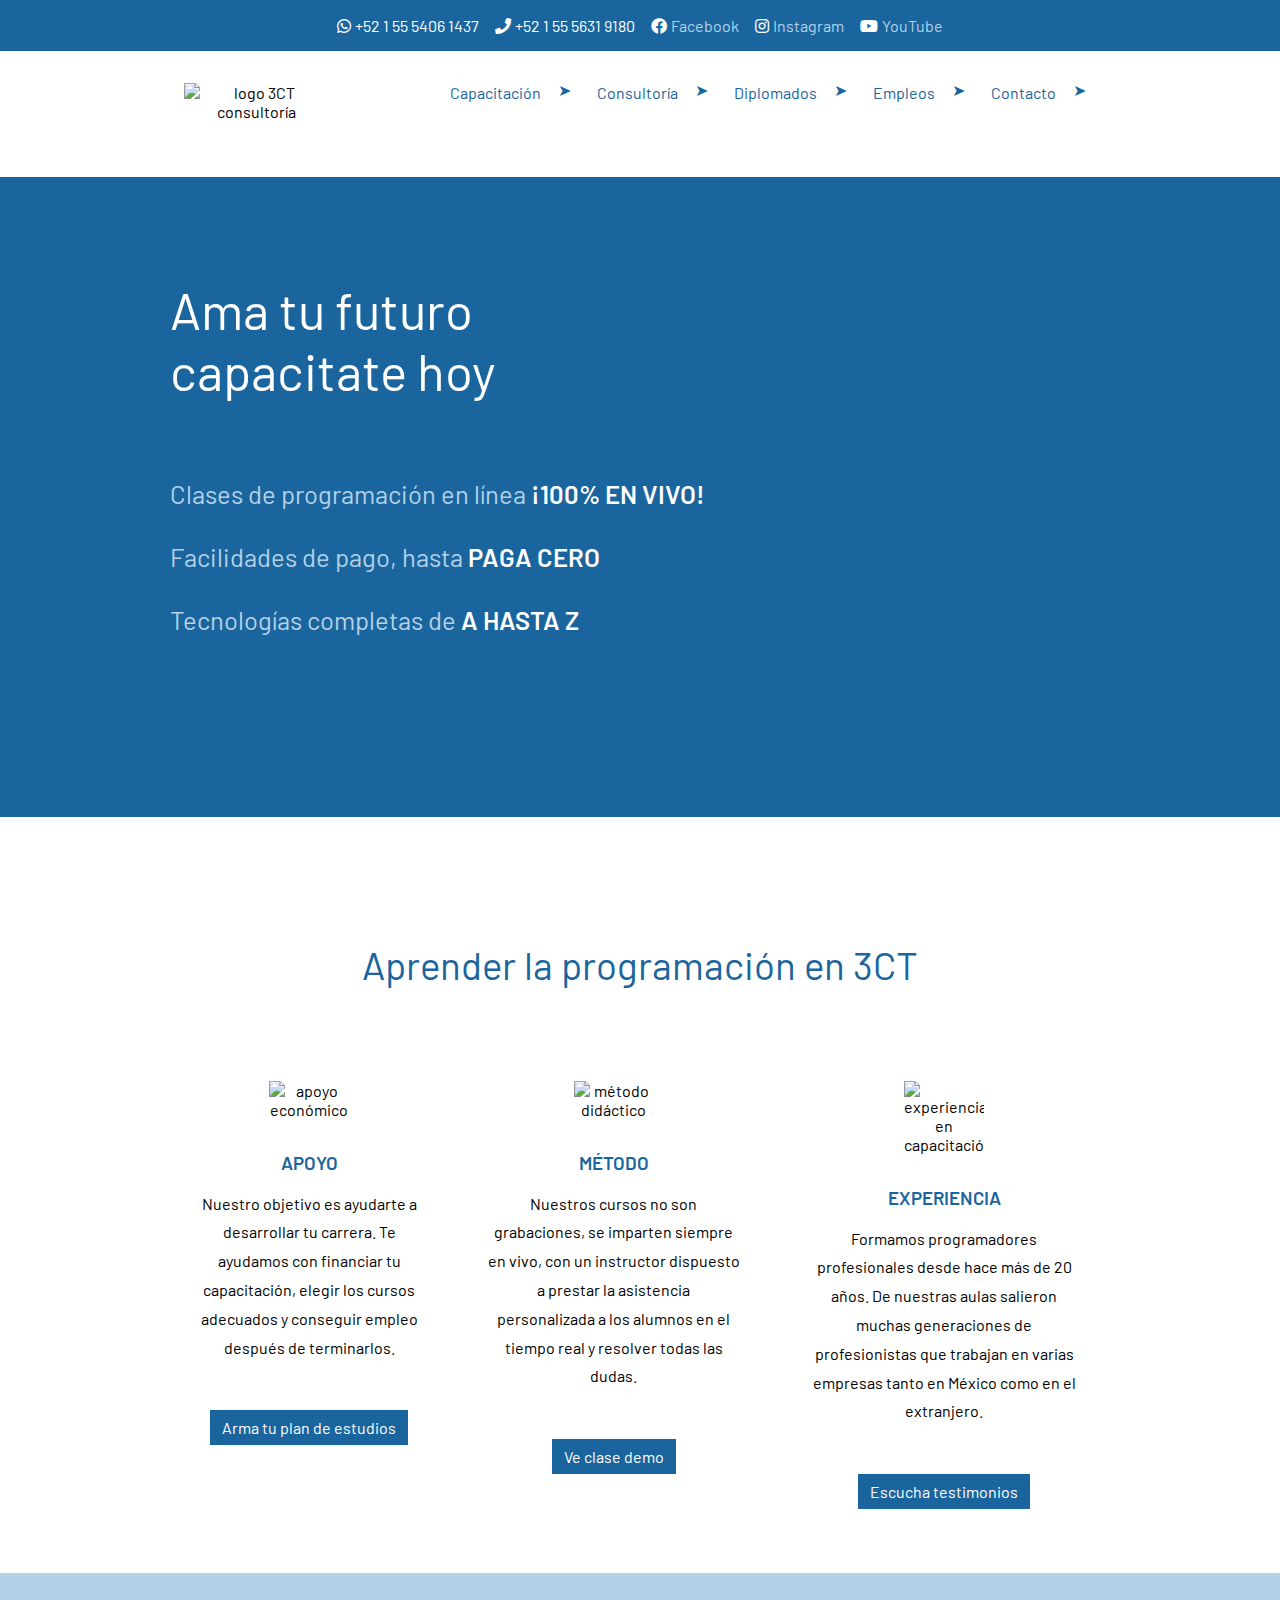
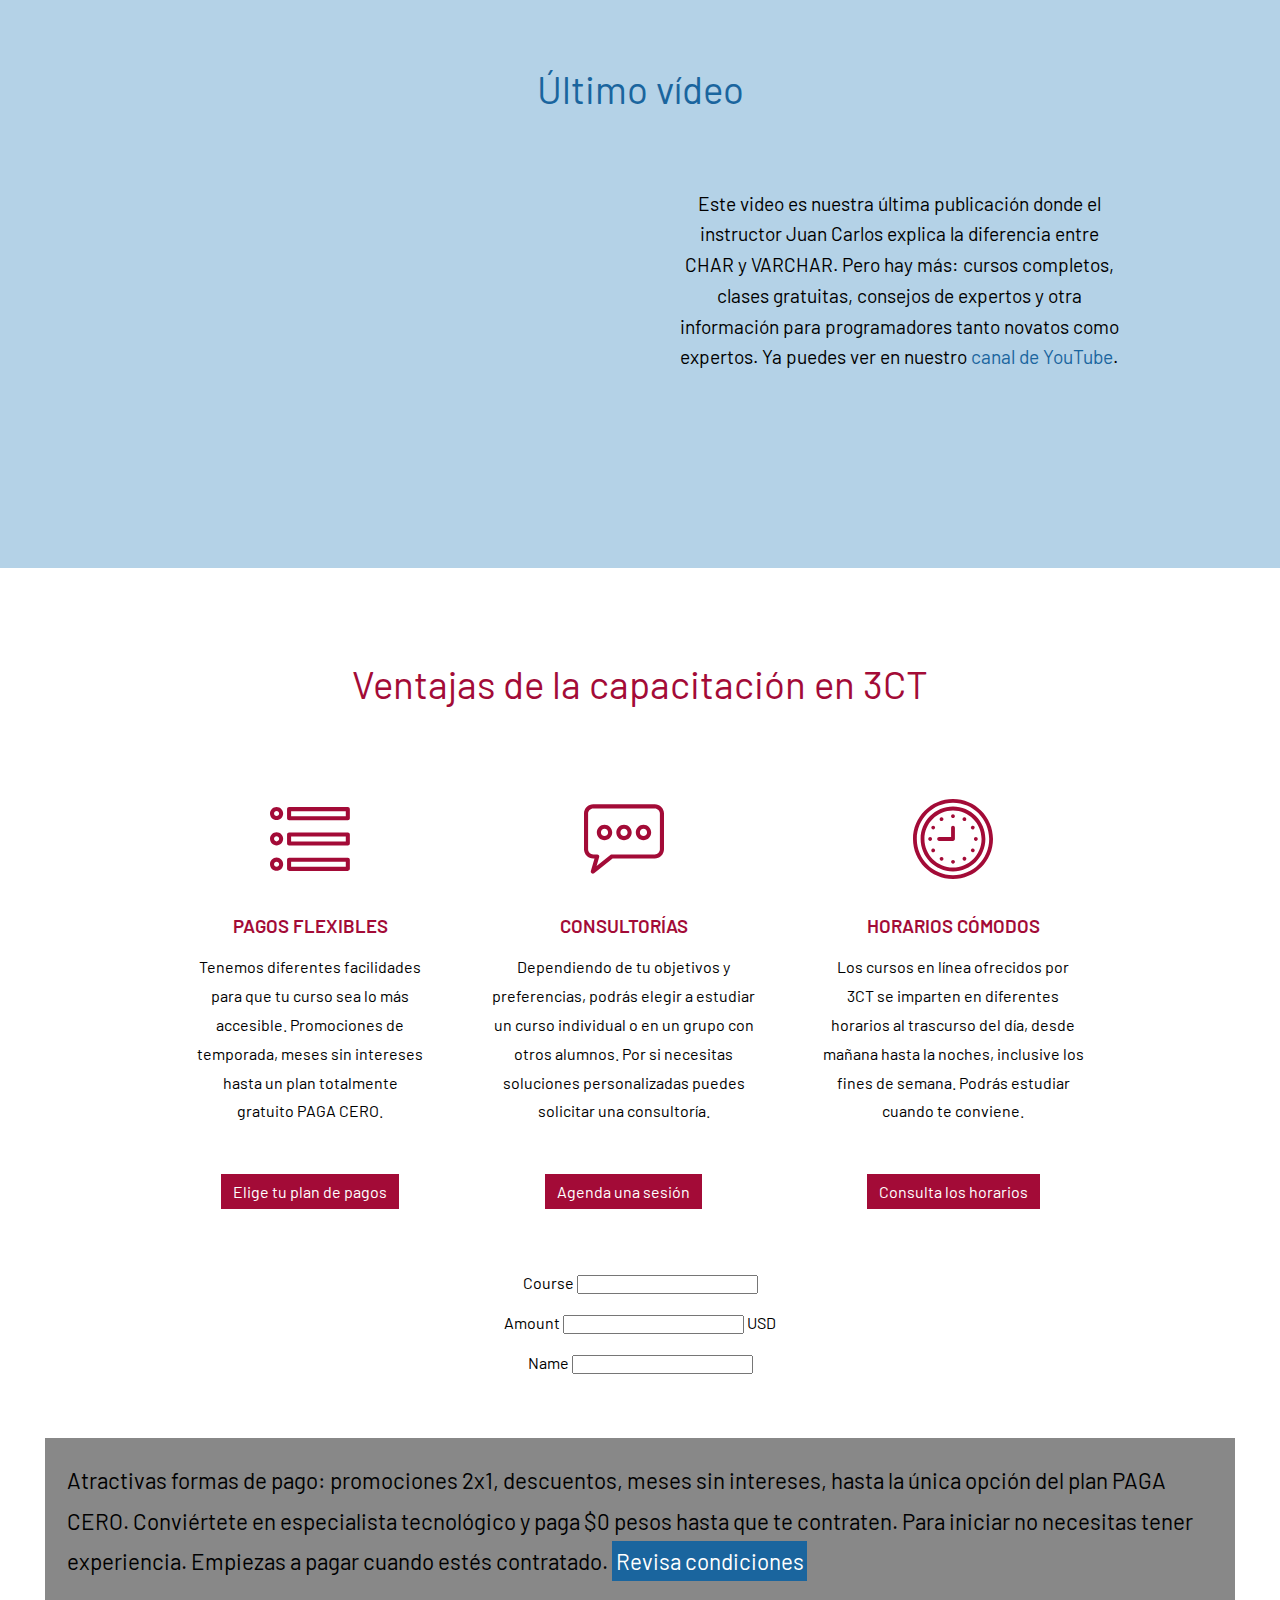
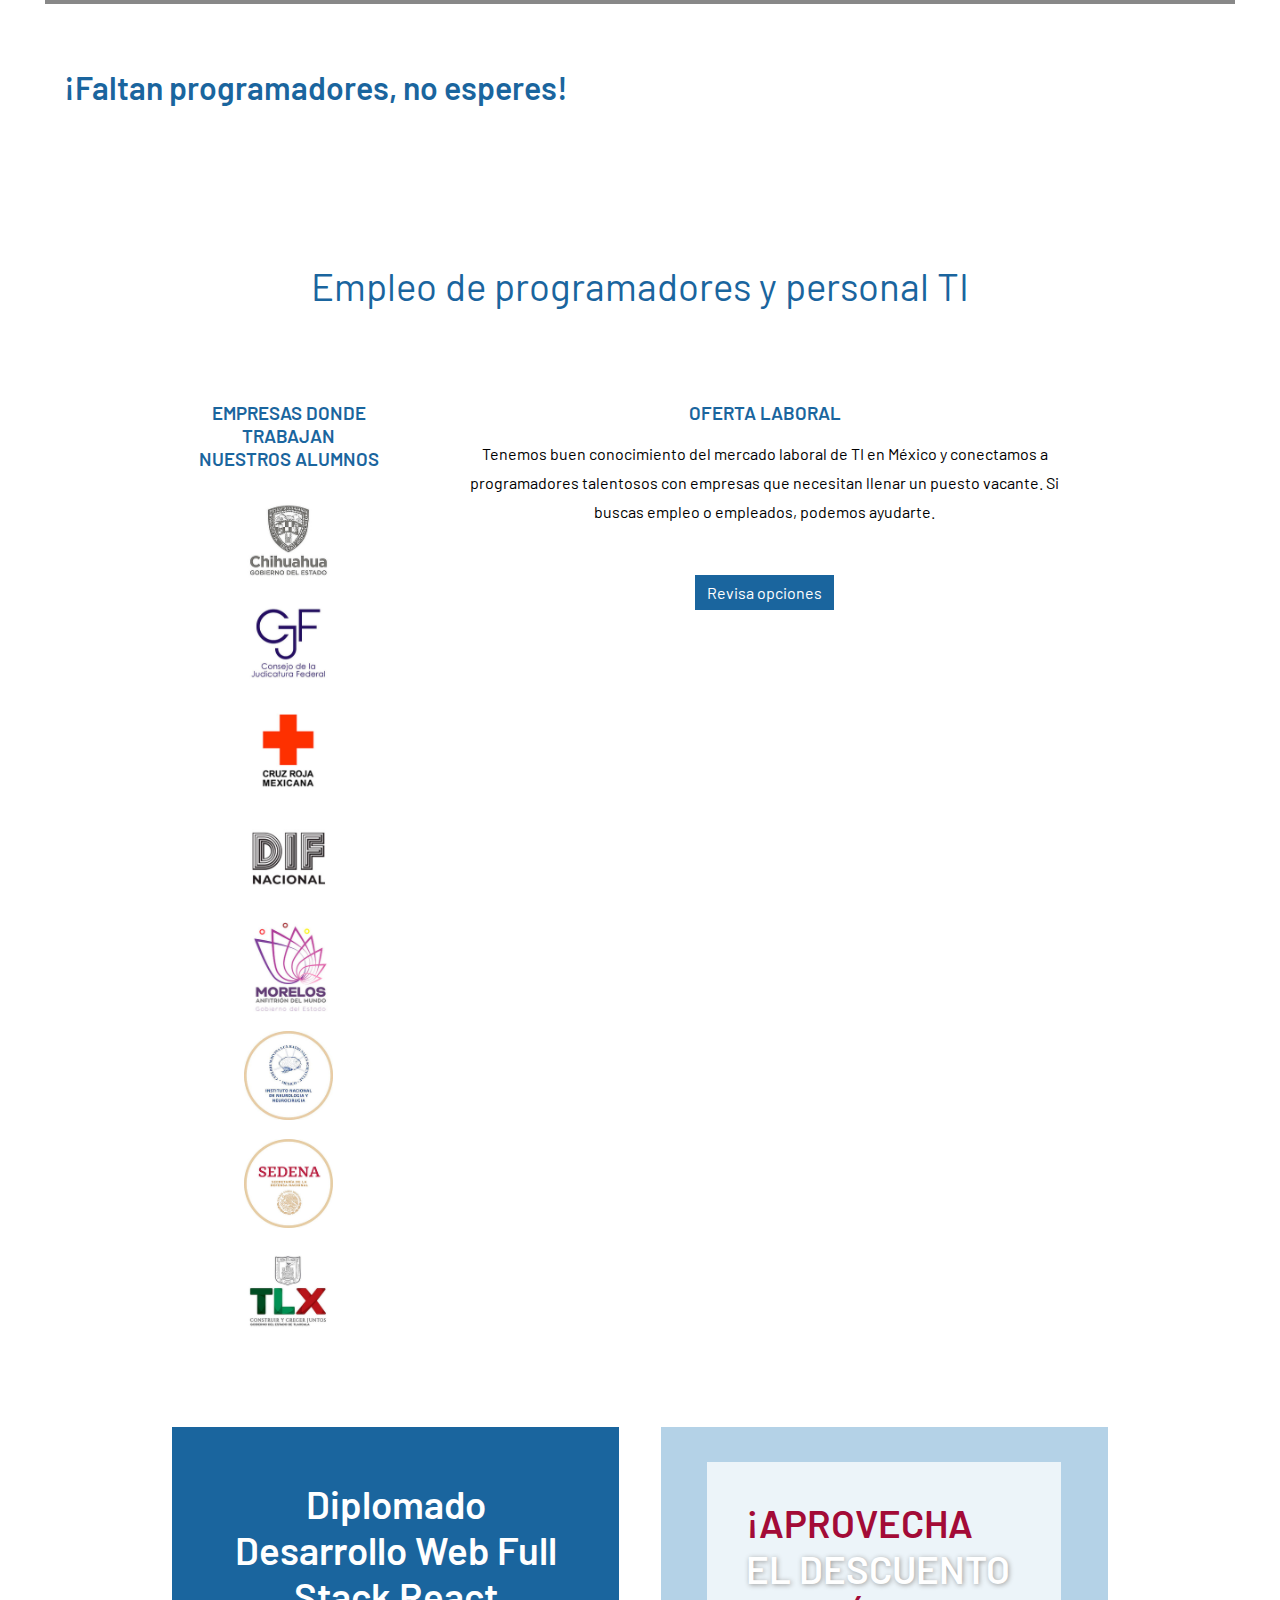
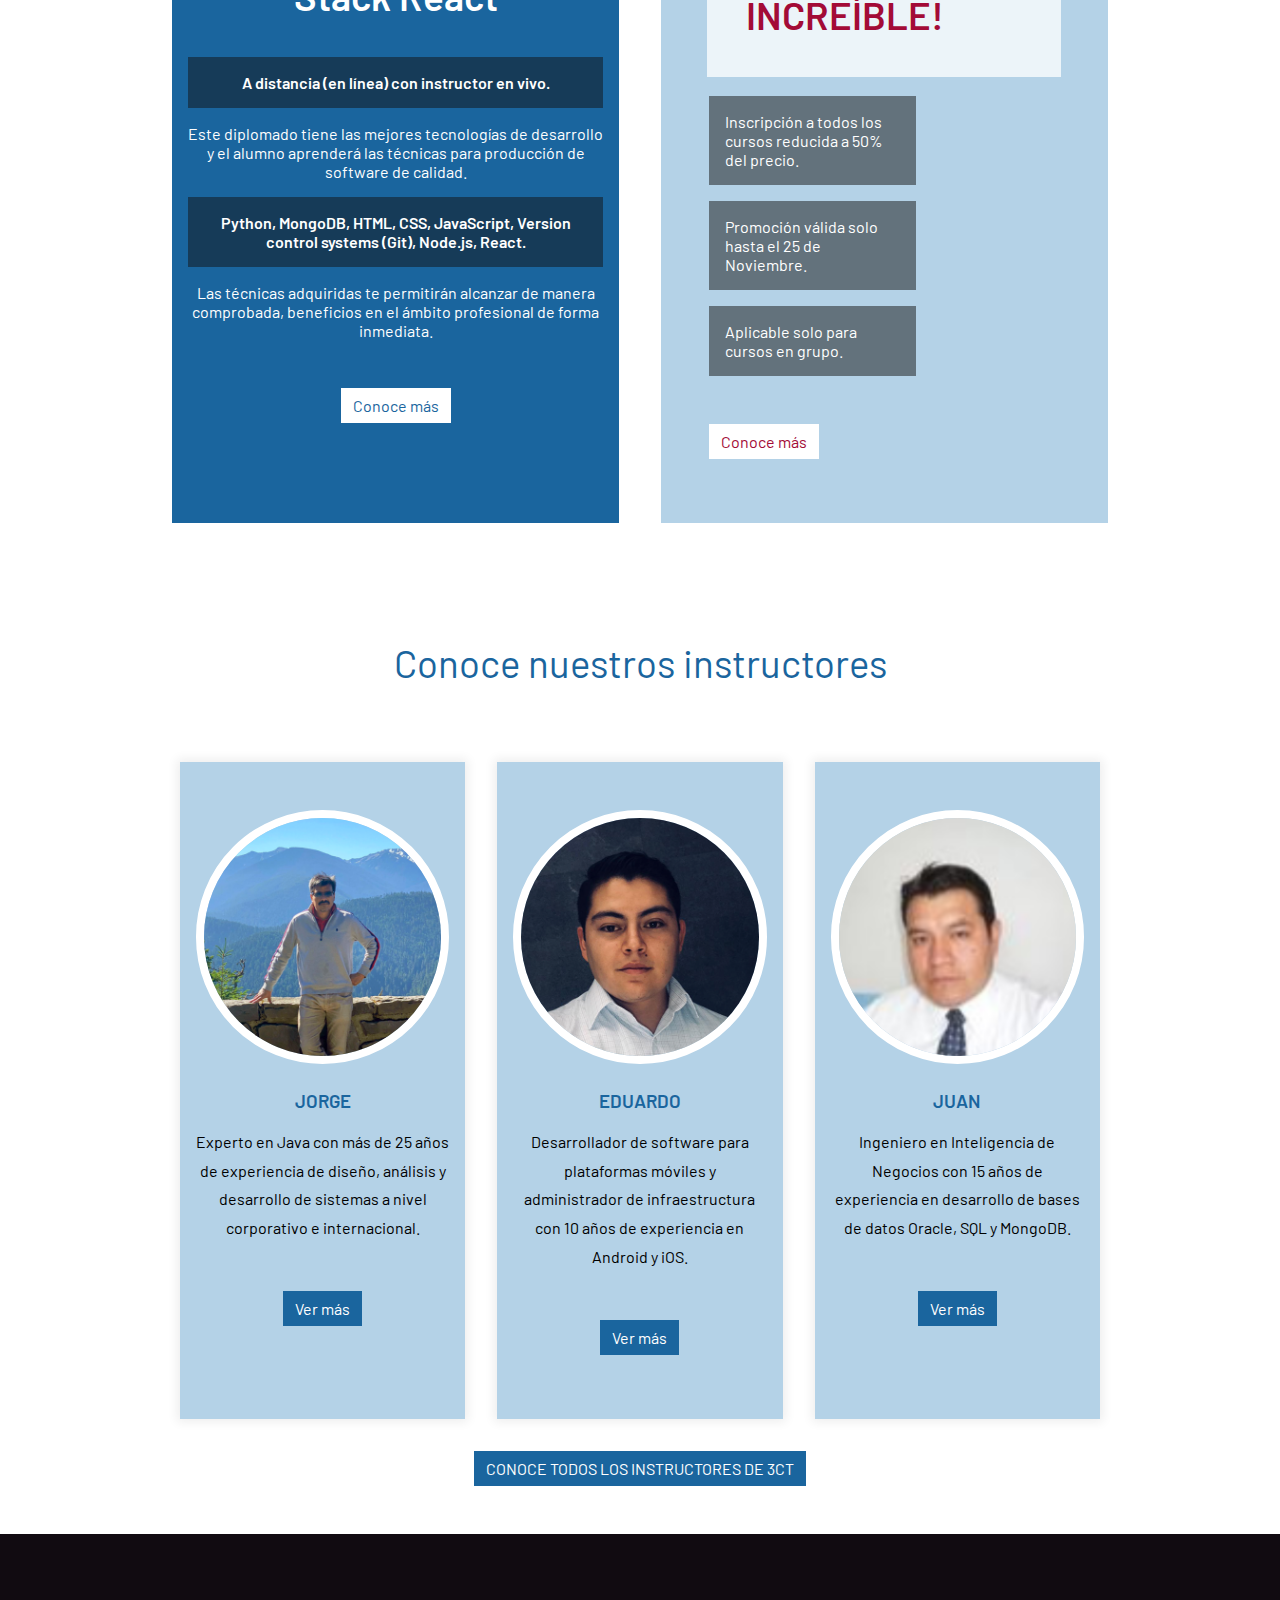
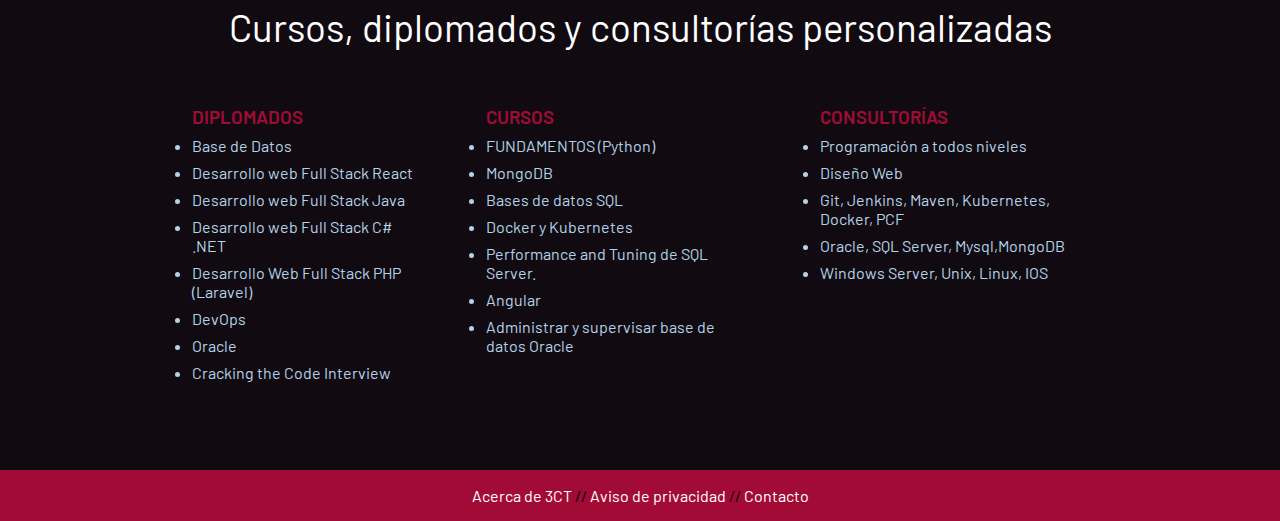
==== commit 645145ad: "New Paypal button" ====
--- a/index.html
+++ b/index.html
@@ -15,29 +15,25 @@
         gtag('config', 'AW-1069296032');
     </script>
 
+ 
     <script type="text/javascript">
-document.addEventListener("DOMContentLoaded", function() {
+document.addEventListener('DOMContentLoaded', function(){
+  
 console.log("DOM is ready for action");
-document.addEventListener('click', function(e) {
-    for(let p of e.path) {
-        if(p.matches && p.matches('a[href*="wa.me"]')) {
-            console.log('click whatsapp');
-            gtag('event', 'conversion', {'send_to': 'AW-1069296032/vkjcCIi07ogYEKDT8P0D'}
-
-            gtag('event', 'Whatsapp')
-        }
-        if(p.matches && p.matches('a[href*="mailto:":]')) {
-            console.log('click correo');
-            gtag('event', 'conversion', {'send_to': 'AW-1069296032/3M0VCI607ogYEKDT8P0D'}
-            gtag('event', 'phoneGoogle')
-        }
-        if(p.matches && p.matches('a[href*="tel:"]')) {
-            console.log('click tel');
-            gtag('event', 'conversion', {'send_to': 'AW-1069296032/mIUSCIu07ogYEKDT8P0D'}
-            gtag('event', 'telefonoGoogle')
-        }
-    }
-})
+document.addEventListener('click', function(e){
+if(e.target.href.includes("wa.me")) {
+console.log('WhatsApp has been clicked');
+gtag('event', 'conversion', {'send_to': 'AW-1069296032/vkjcCIi07ogYEKDT8P0D'});
+}
+if(e.target.href.includes("mailto:")) {
+console.log('mail been clicked');
+gtag('event', 'conversion', {'send_to': 'AW-1069296032/3M0VCI607ogYEKDT8P0D'});
+}
+if(e.target.href.includes("tel:")) {
+console.log('phone been clicked');
+gtag('event', 'conversion', {'send_to': 'AW-1069296032/mIUSCIu07ogYEKDT8P0D'});
+};
+});
 });
 </script>
     
@@ -243,112 +239,130 @@
 
     </section>
 
-    <!-- banner de promoción -->
+   
     <div id="smart-button-container">
-        <div style="text-align: center;">
-            <div style="margin-bottom: 1.25rem;">
-                <a name="pagopaypal"></a>
-                <p>Training</p>
-                <select id="item-options"><option value="One payment" price="350">One payment - 350 USD</option><option value="Two payments" price="200">Two payments - 200 USD</option><option value="Five payments" price="90">Five payments - 90 USD</option></select>
-                <select style="visibility: hidden" id="quantitySelect"></select>
-            </div>
-            <div id="paypal-button-container">
-            </div>
-        </div>
-    </div>
-    <script src="https://www.paypal.com/sdk/js?client-id=sb&enable-funding=venmo&currency=USD" data-sdk-integration-source="button-factory"></script>
-    <script>
-        function initPayPalButton() {
-            var shipping = 0;
-            var itemOptions = document.querySelector("#smart-button-container #item-options");
-            var quantity = parseInt();
-            var quantitySelect = document.querySelector("#smart-button-container #quantitySelect");
-            if (!isNaN(quantity)) {
-                quantitySelect.style.visibility = "visible";
+    <div style="text-align: center"><label for="description">Course </label><input type="text" name="descriptionInput" id="description" maxlength="127" value=""></div>
+      <p id="descriptionError" style="visibility: hidden; color:red; text-align: center;">Please enter a description</p>
+    <div style="text-align: center"><label for="amount">Amount </label><input name="amountInput" type="number" id="amount" value="" ><span> USD</span></div>
+      <p id="priceLabelError" style="visibility: hidden; color:red; text-align: center;">Please enter a price</p>
+    <div id="invoiceidDiv" style="text-align: center; display: none;"><label for="invoiceid">Name </label><input name="invoiceid" maxlength="127" type="text" id="invoiceid" value="" ></div>
+      <p id="invoiceidError" style="visibility: hidden; color:red; text-align: center;">Please enter an Invoice ID</p>
+    <div style="text-align: center; margin-top: 0.625rem;" id="paypal-button-container"></div>
+  </div>
+  <script src="https://www.paypal.com/sdk/js?client-id=sb&enable-funding=venmo&currency=USD" data-sdk-integration-source="button-factory"></script>
+  <script>
+  function initPayPalButton() {
+    var description = document.querySelector('#smart-button-container #description');
+    var amount = document.querySelector('#smart-button-container #amount');
+    var descriptionError = document.querySelector('#smart-button-container #descriptionError');
+    var priceError = document.querySelector('#smart-button-container #priceLabelError');
+    var invoiceid = document.querySelector('#smart-button-container #invoiceid');
+    var invoiceidError = document.querySelector('#smart-button-container #invoiceidError');
+    var invoiceidDiv = document.querySelector('#smart-button-container #invoiceidDiv');
+
+    var elArr = [description, amount];
+
+    if (invoiceidDiv.firstChild.innerHTML.length > 1) {
+      invoiceidDiv.style.display = "block";
+    }
+
+    var purchase_units = [];
+    purchase_units[0] = {};
+    purchase_units[0].amount = {};
+
+    function validate(event) {
+      return event.value.length > 0;
+    }
+
+    paypal.Buttons({
+      style: {
+        color: 'gold',
+        shape: 'rect',
+        label: 'paypal',
+        layout: 'vertical',
+        
+      },
+
+      onInit: function (data, actions) {
+        actions.disable();
+
+        if(invoiceidDiv.style.display === "block") {
+          elArr.push(invoiceid);
+        }
+
+        elArr.forEach(function (item) {
+          item.addEventListener('keyup', function (event) {
+            var result = elArr.every(validate);
+            if (result) {
+              actions.enable();
+            } else {
+              actions.disable();
             }
-            var orderDescription = 'Training';
-            if (orderDescription === '') {
-                orderDescription = 'Item';
-            }
-            paypal.Buttons({
-                style: {
-                    shape: 'rect',
-                    color: 'gold',
-                    layout: 'vertical',
-                    label: 'paypal',
-
-                },
-                createOrder: function(data, actions) {
-                    var selectedItemDescription = itemOptions.options[itemOptions.selectedIndex].value;
-                    var selectedItemPrice = parseFloat(itemOptions.options[itemOptions.selectedIndex].getAttribute("price"));
-                    var tax = (0 === 0 || false) ? 0 : (selectedItemPrice * (parseFloat(0) / 100));
-                    if (quantitySelect.options.length > 0) {
-                        quantity = parseInt(quantitySelect.options[quantitySelect.selectedIndex].value);
-                    } else {
-                        quantity = 1;
-                    }
-
-                    tax *= quantity;
-                    tax = Math.round(tax * 100) / 100;
-                    var priceTotal = quantity * selectedItemPrice + parseFloat(shipping) + tax;
-                    priceTotal = Math.round(priceTotal * 100) / 100;
-                    var itemTotalValue = Math.round((selectedItemPrice * quantity) * 100) / 100;
-
-                    return actions.order.create({
-                        purchase_units: [{
-                            description: orderDescription,
-                            amount: {
-                                currency_code: 'USD',
-                                value: priceTotal,
-                                breakdown: {
-                                    item_total: {
-                                        currency_code: 'USD',
-                                        value: itemTotalValue,
-                                    },
-                                    shipping: {
-                                        currency_code: 'USD',
-                                        value: shipping,
-                                    },
-                                    tax_total: {
-                                        currency_code: 'USD',
-                                        value: tax,
-                                    }
-                                }
-                            },
-                            items: [{
-                                name: selectedItemDescription,
-                                unit_amount: {
-                                    currency_code: 'USD',
-                                    value: selectedItemPrice,
-                                },
-                                quantity: quantity
-                            }]
-                        }]
-                    });
-                },
-                onApprove: function(data, actions) {
-                    return actions.order.capture().then(function(orderData) {
-
-                        // Full available details
-                        console.log('Capture result', orderData, JSON.stringify(orderData, null, 2));
-
-                        // Show a success message within this page, e.g.
-                        const element = document.getElementById('paypal-button-container');
-                        element.innerHTML = '';
-                        element.innerHTML = '<h3>Thank you for your payment!</h3>';
-
-                        // Or go to another URL:  actions.redirect('thank_you.html');
-
-                    });
-                },
-                onError: function(err) {
-                    console.log(err);
-                },
-            }).render('#paypal-button-container');
+          });
+        });
+      },
+
+      onClick: function () {
+        if (description.value.length < 1) {
+          descriptionError.style.visibility = "visible";
+        } else {
+          descriptionError.style.visibility = "hidden";
         }
-        initPayPalButton();
-    </script>
-
+
+        if (amount.value.length < 1) {
+          priceError.style.visibility = "visible";
+        } else {
+          priceError.style.visibility = "hidden";
+        }
+
+        if (invoiceid.value.length < 1 && invoiceidDiv.style.display === "block") {
+          invoiceidError.style.visibility = "visible";
+        } else {
+          invoiceidError.style.visibility = "hidden";
+        }
+
+        purchase_units[0].description = description.value;
+        purchase_units[0].amount.value = amount.value;
+
+        if(invoiceid.value !== '') {
+          purchase_units[0].invoice_id = invoiceid.value;
+        }
+      },
+
+      createOrder: function (data, actions) {
+        return actions.order.create({
+          purchase_units: purchase_units,
+        });
+      },
+
+      onApprove: function (data, actions) {
+        return actions.order.capture().then(function (orderData) {
+
+          // Full available details
+          console.log('Capture result', orderData, JSON.stringify(orderData, null, 2));
+
+          // Show a success message within this page, e.g.
+          const element = document.getElementById('paypal-button-container');
+          element.innerHTML = '';
+          element.innerHTML = '<h3>Thank you for your payment!</h3>';
+
+          // Or go to another URL:  actions.redirect('thank_you.html');
+          
+        });
+      },
+
+      onError: function (err) {
+        console.log(err);
+      }
+    }).render('#paypal-button-container');
+  }
+  initPayPalButton();
+  </script>
+    
+    
+    
+    
+    
 
     <p class="bannerTexto">Atractivas formas de pago: promociones 2x1, descuentos, meses sin intereses, hasta la única opción del plan PAGA CERO. Conviértete en especialista tecnológico y paga $0 pesos hasta que te contraten. Para iniciar no necesitas tener experiencia. Empiezas
         a pagar cuando estés contratado. <a href="#">Revisa condiciones</a></p>
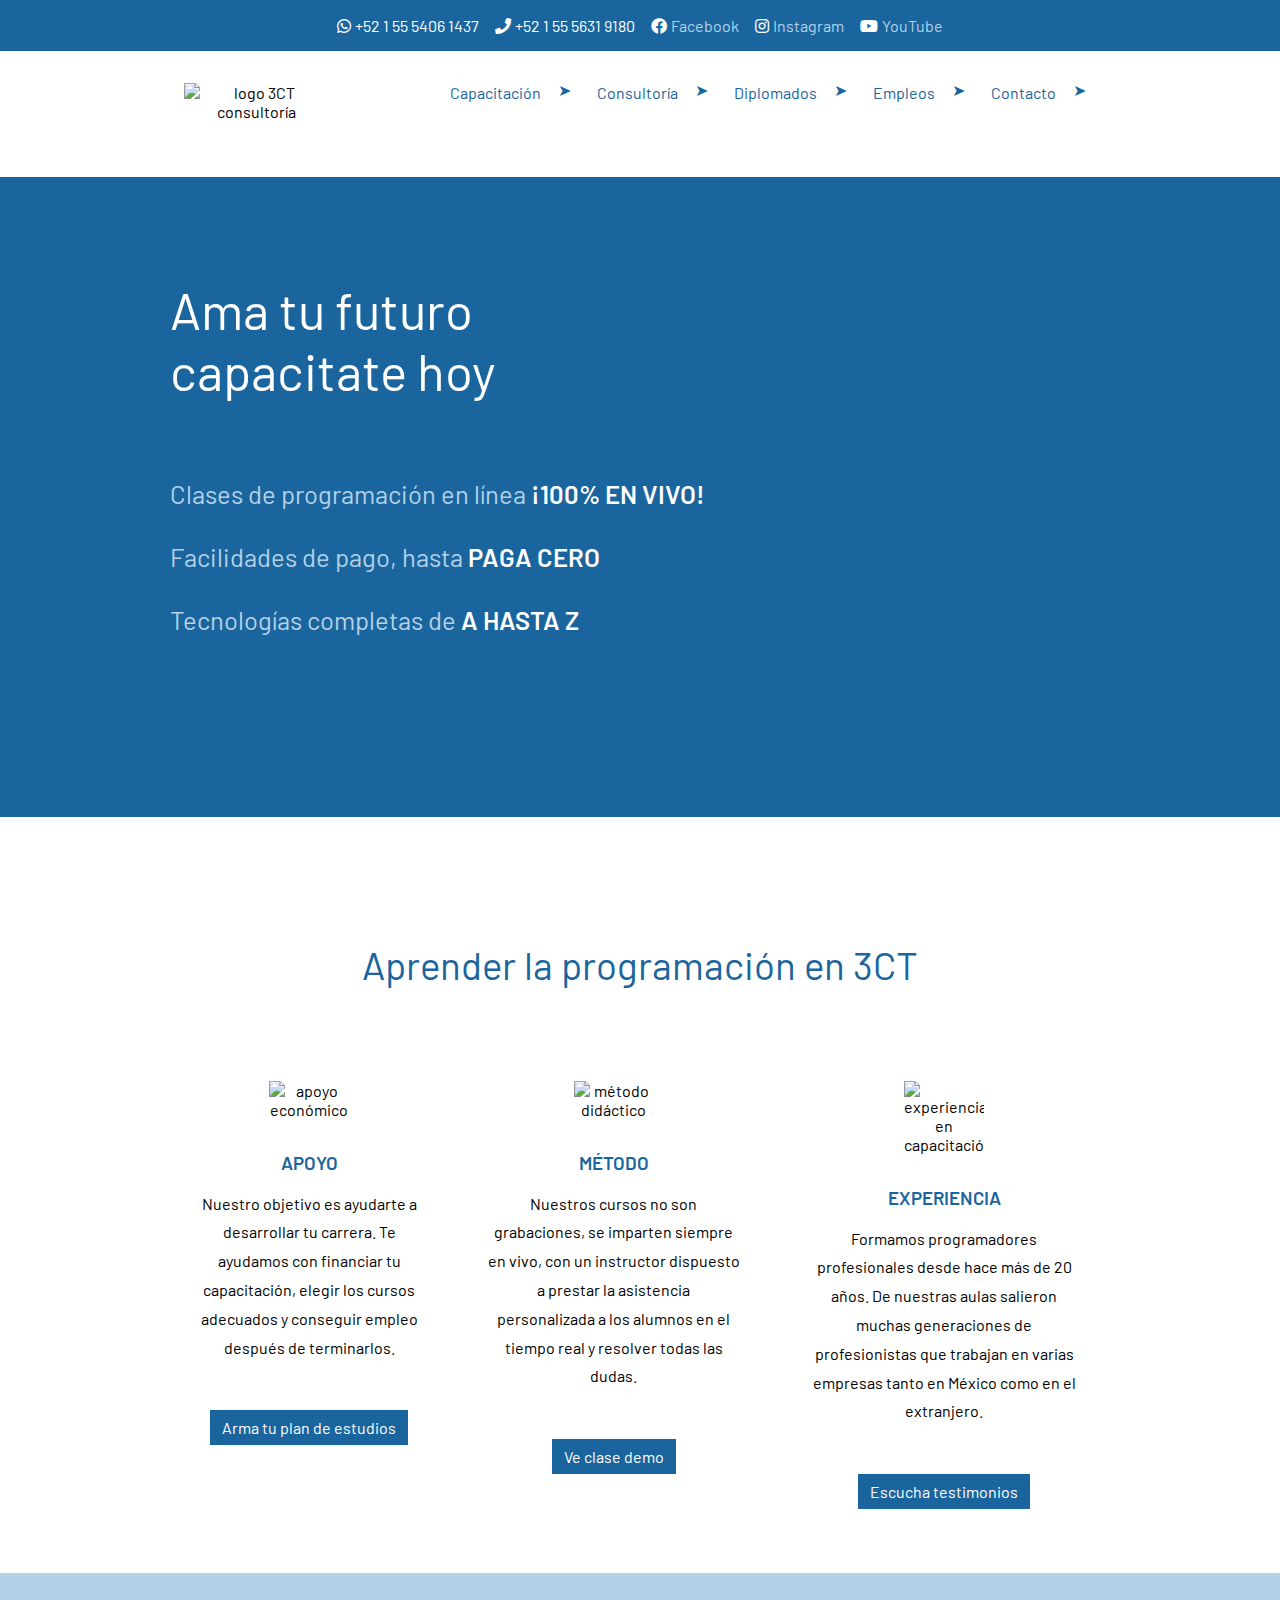
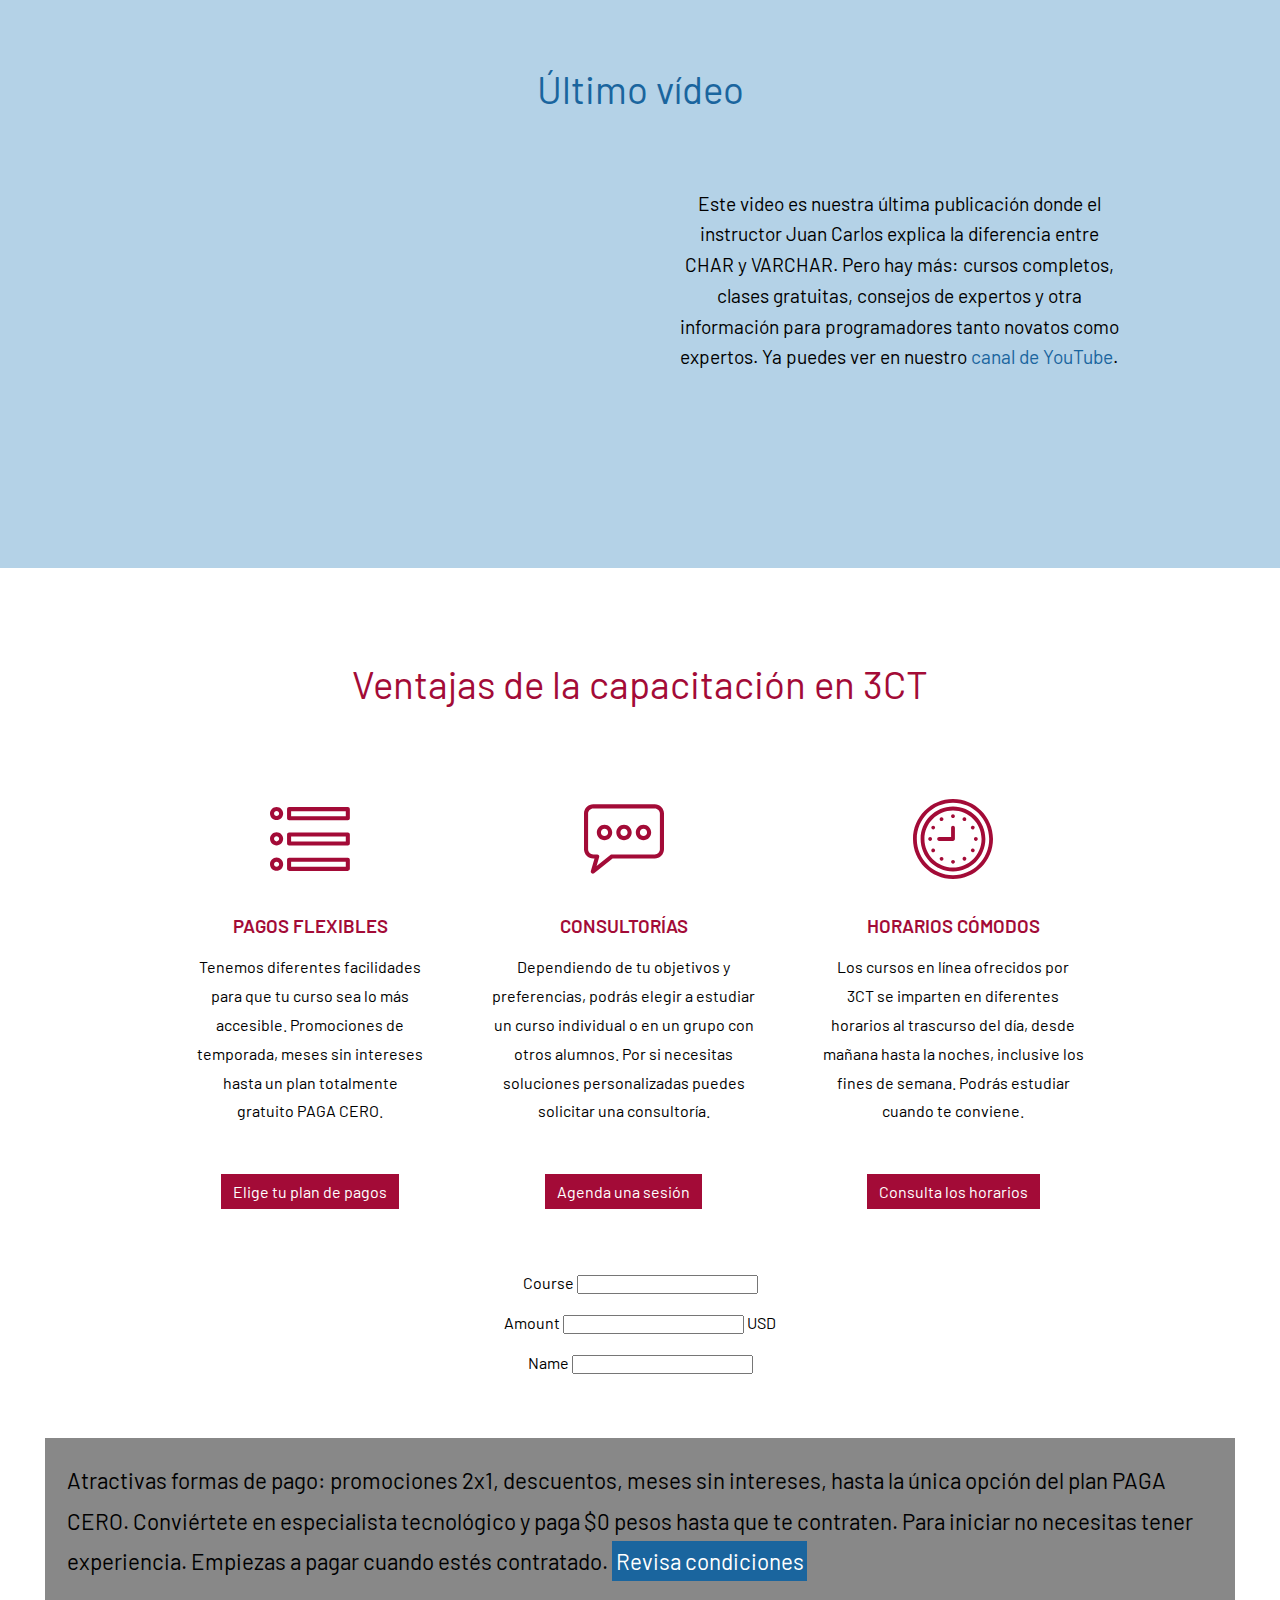
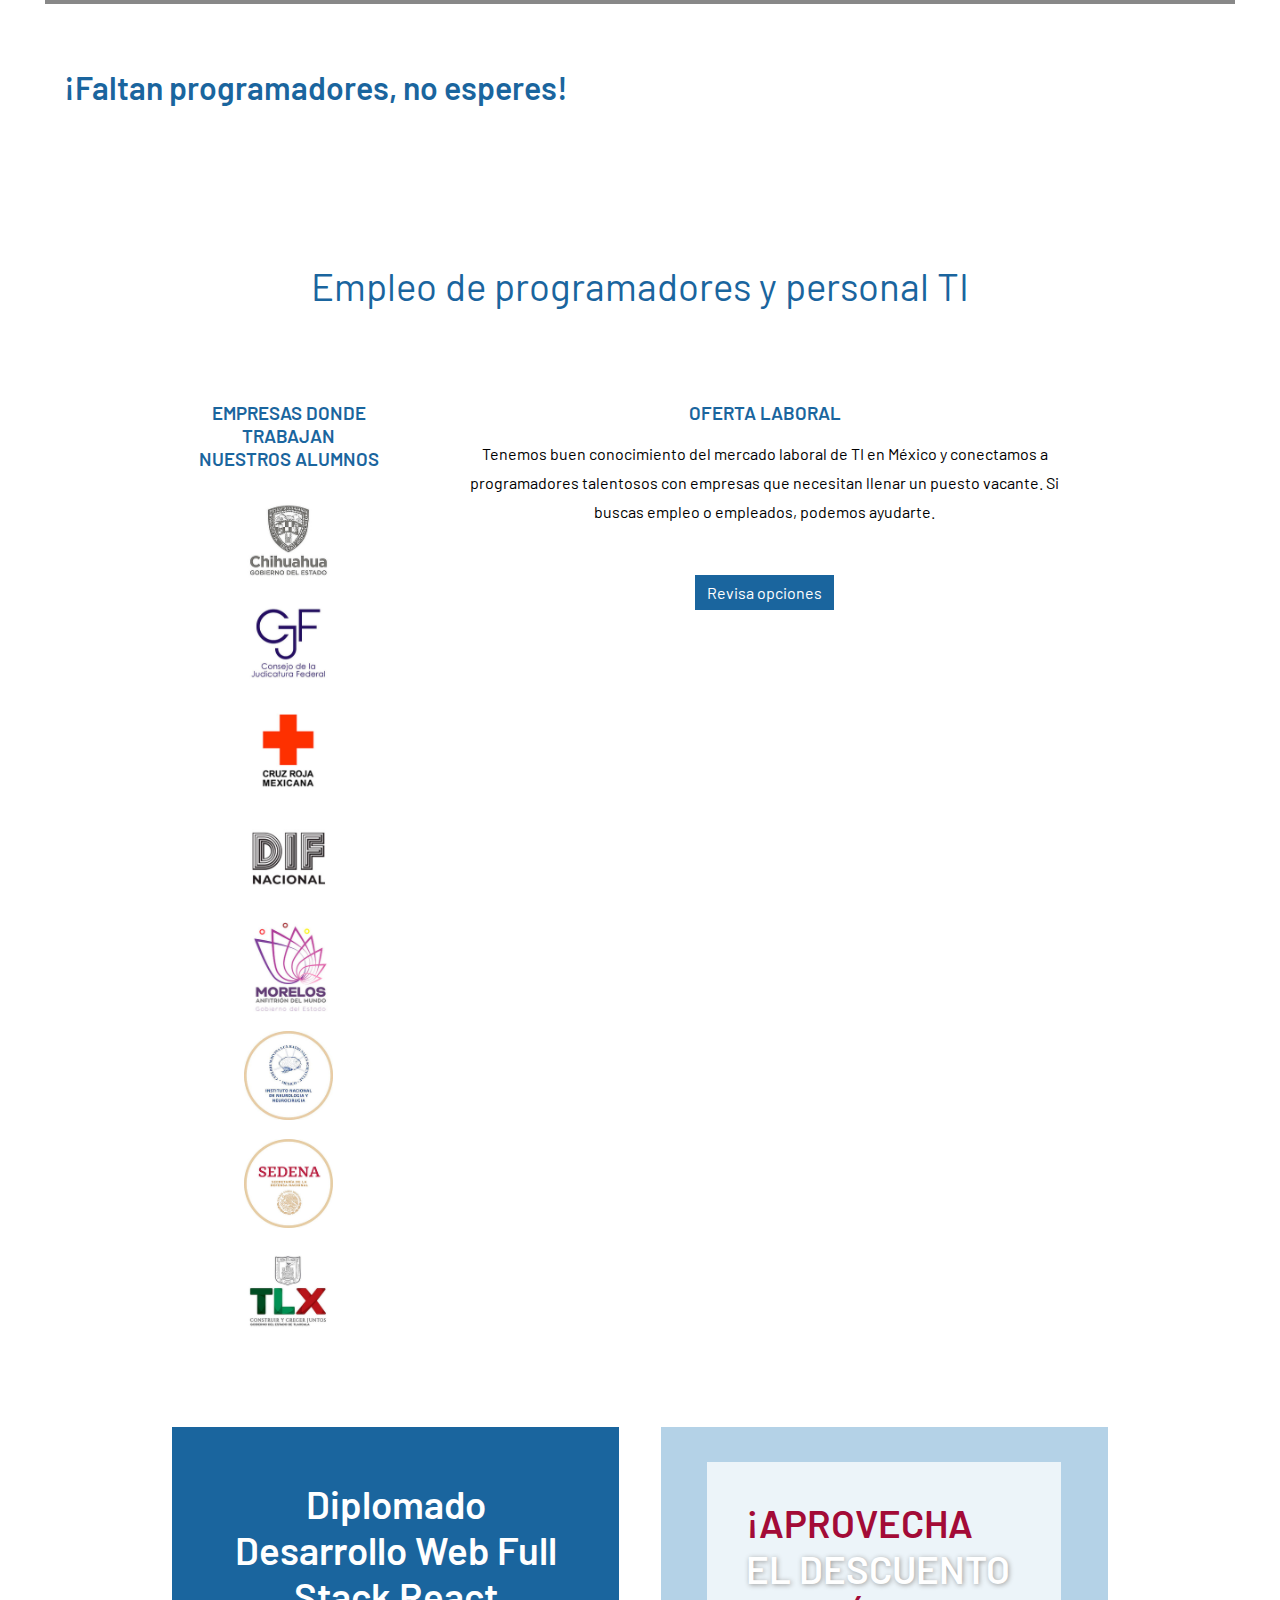
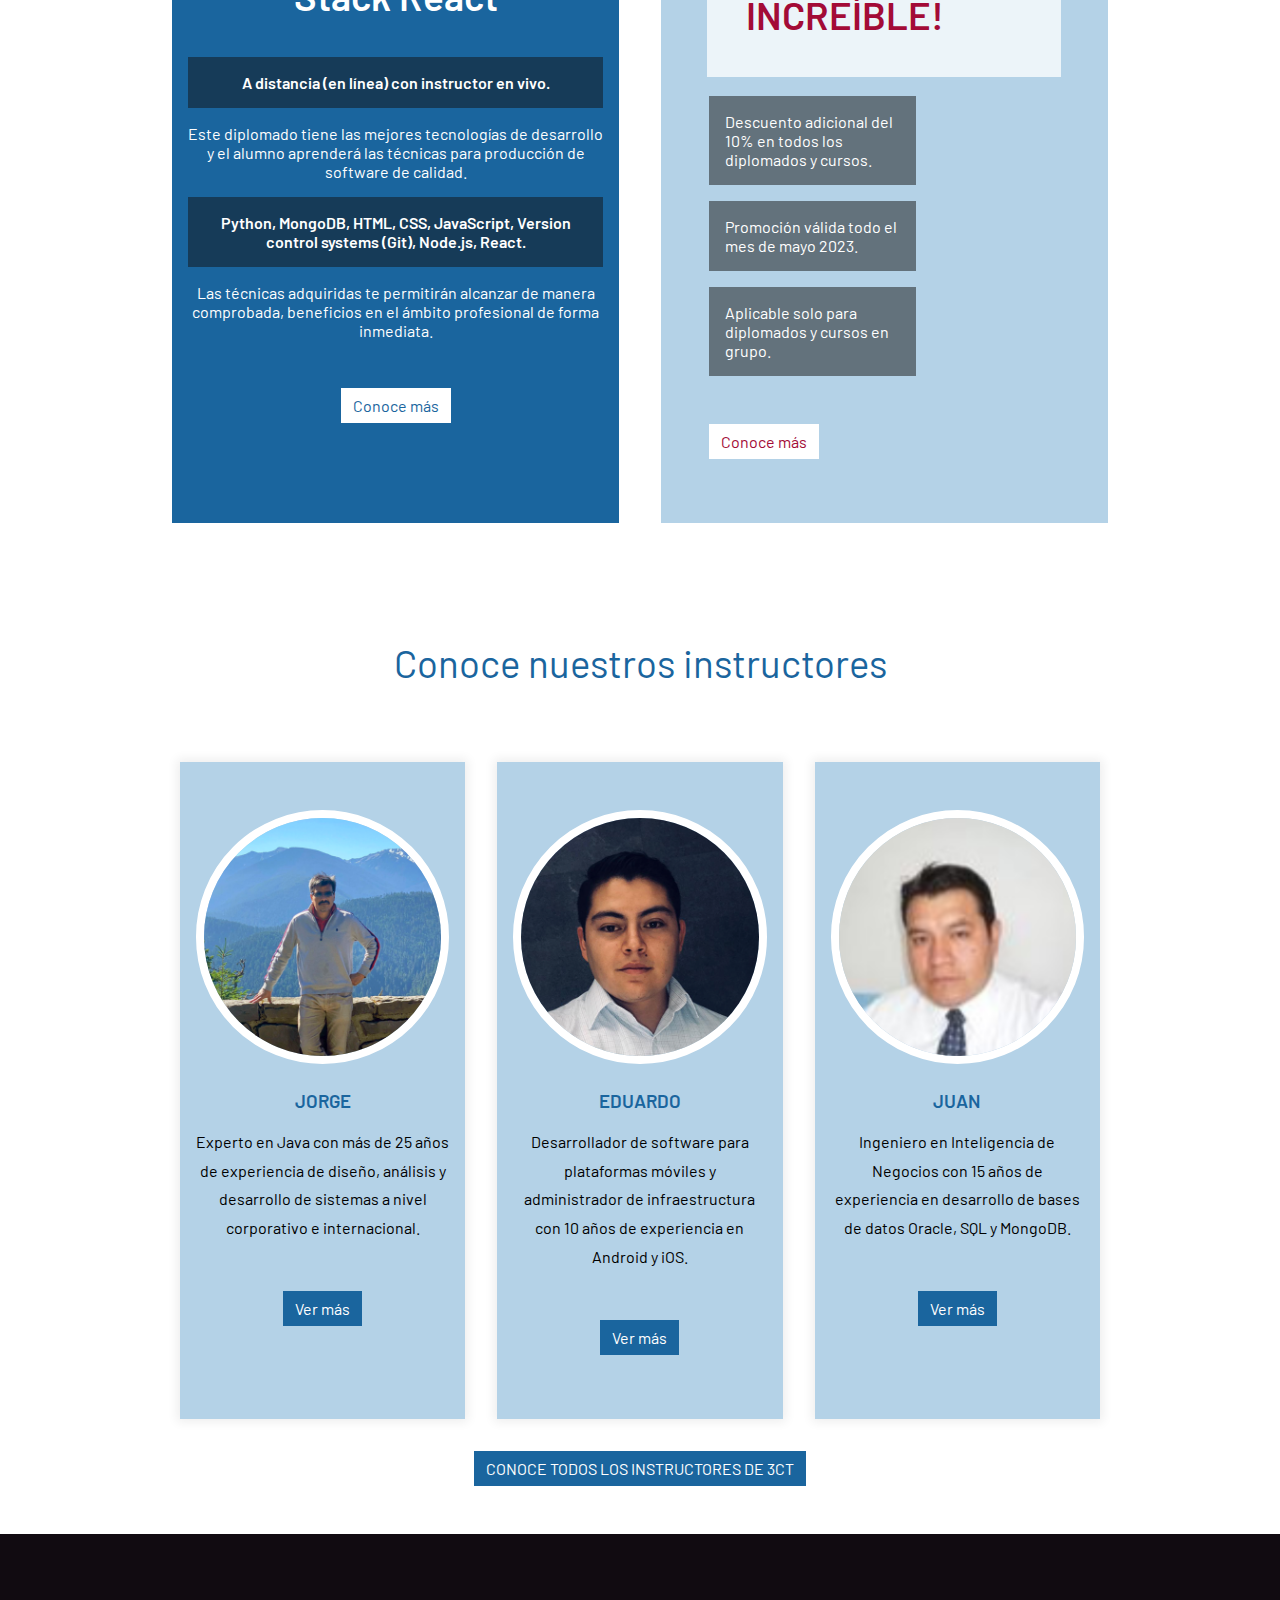
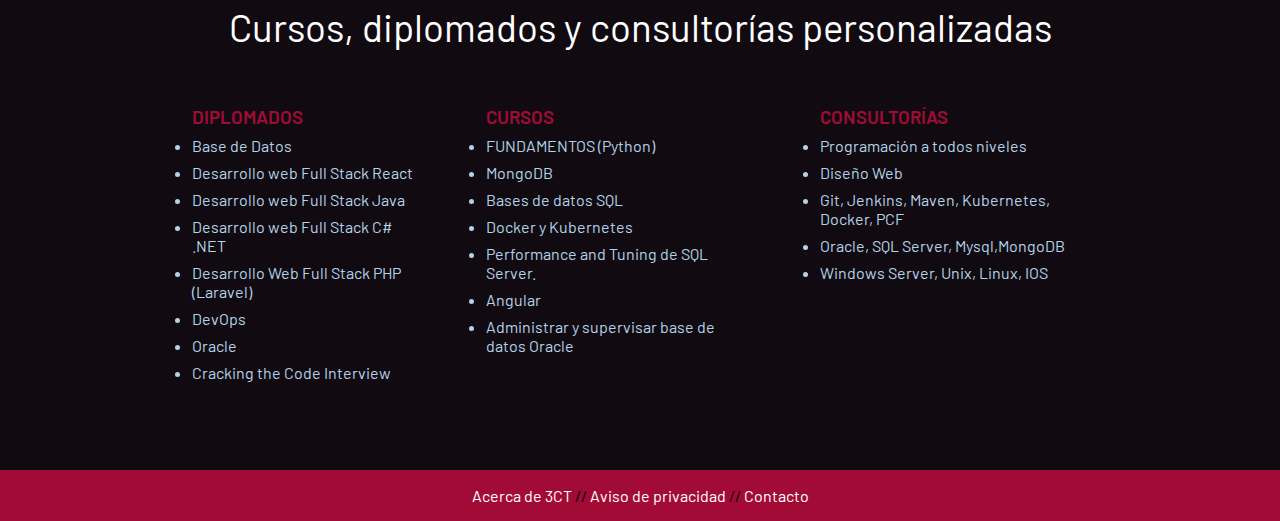
==== commit a78f59c4: "Update index.html" ====
--- a/index.html
+++ b/index.html
@@ -249,7 +249,7 @@
       <p id="invoiceidError" style="visibility: hidden; color:red; text-align: center;">Please enter an Invoice ID</p>
     <div style="text-align: center; margin-top: 0.625rem;" id="paypal-button-container"></div>
   </div>
-  <script src="https://www.paypal.com/sdk/js?client-id=sb&enable-funding=venmo&currency=USD" data-sdk-integration-source="button-factory"></script>
+  <script src="https://www.paypal.com/sdk/js?client-id=ATnGOM3GlMdZCw2TEmy2NMuAXPcZCfJZrDrqRBdnTx_z4zmUdkMA_qywOoQT65SIUCRXsy_wE4PXjDau&enable-funding=venmo&currency=USD" data-sdk-integration-source="button-factory"></script>
   <script>
   function initPayPalButton() {
     var description = document.querySelector('#smart-button-container #description');
@@ -419,9 +419,9 @@
 
         <div id="anuncio2">
             <h2>¡APROVECHA <span>EL DESCUENTO</span> INCREÍBLE!</h2>
-            <p>Inscripción a todos los cursos reducida a 50% del precio.</p>
-            <p>Promoción válida solo hasta el 25 de Noviembre.</p>
-            <p> Aplicable solo para cursos en grupo.</p>
+            <p>Descuento adicional del 10% en todos los diplomados y cursos.</p>
+            <p>Promoción válida todo el mes de mayo 2023.</p>
+            <p> Aplicable solo para diplomados y cursos en grupo.</p>
             <p><a href="#" class="btn">Conoce más</a></p>
         </div>
 
